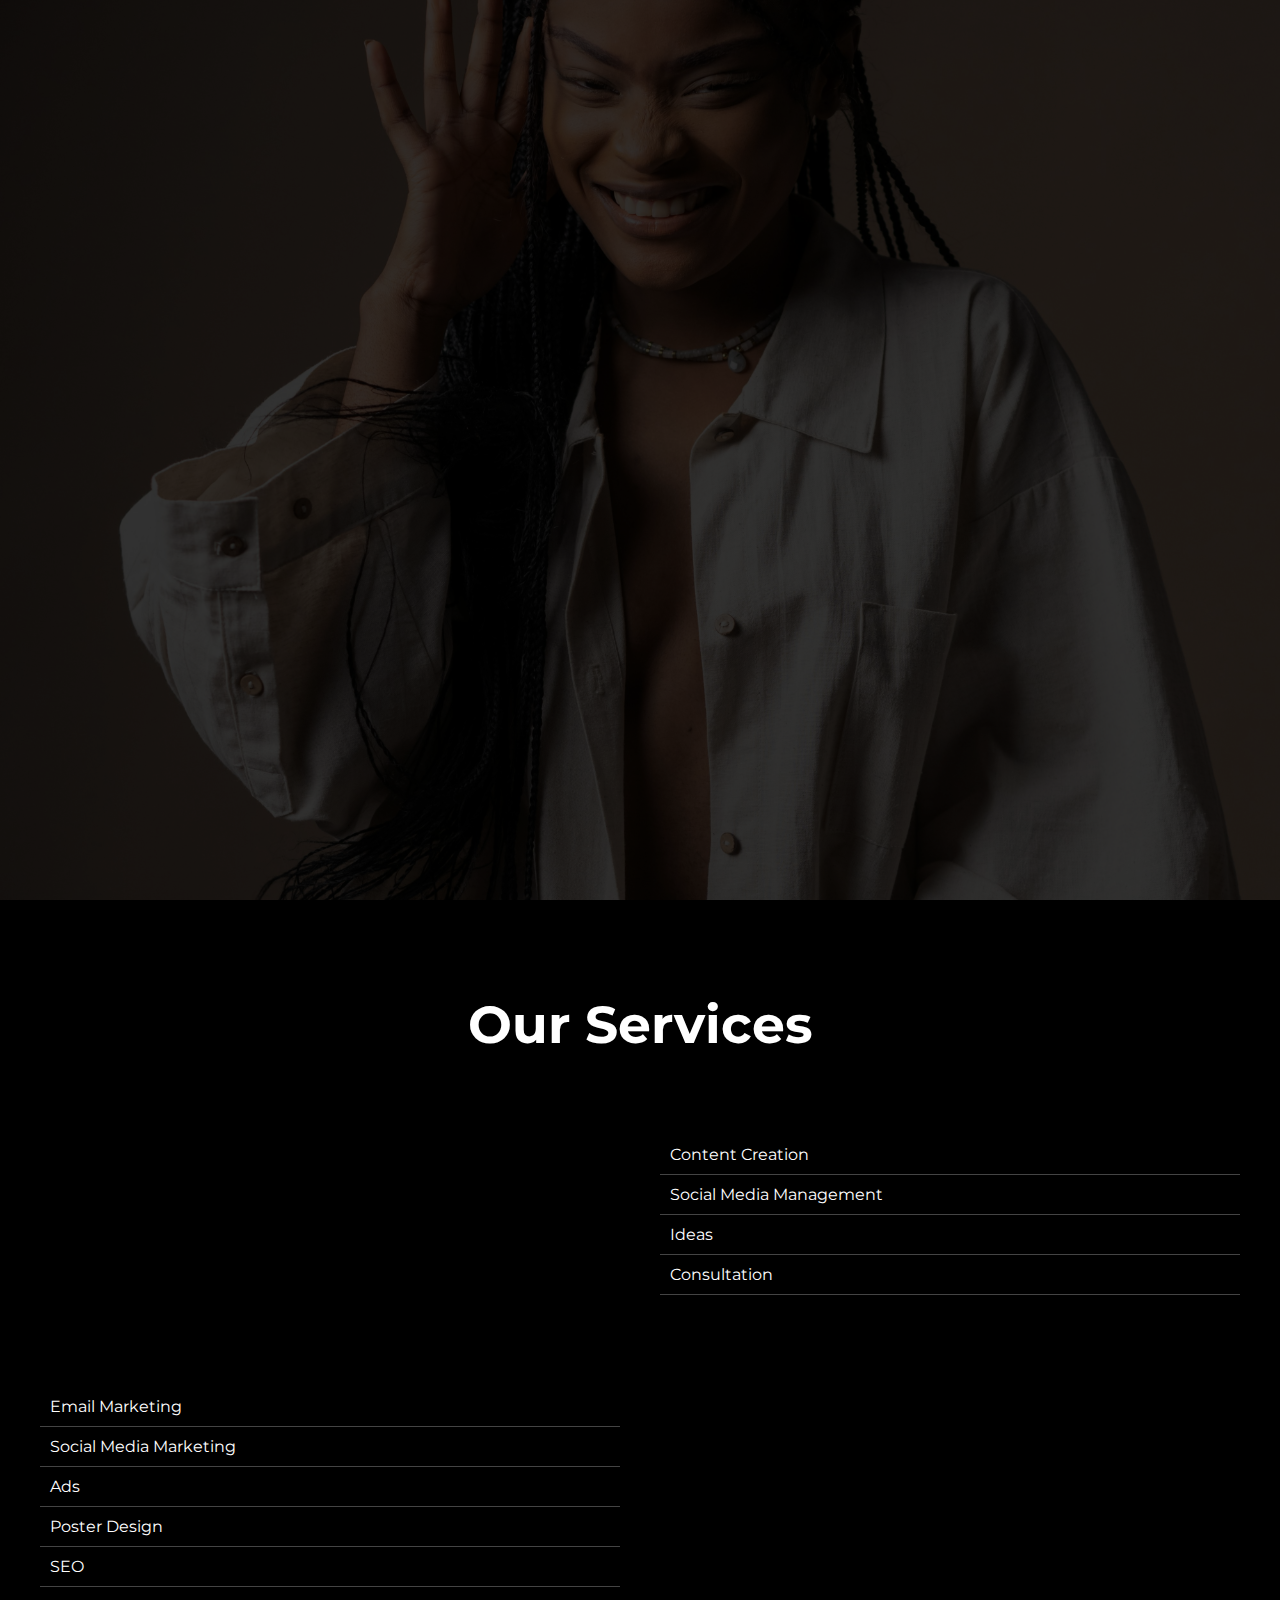
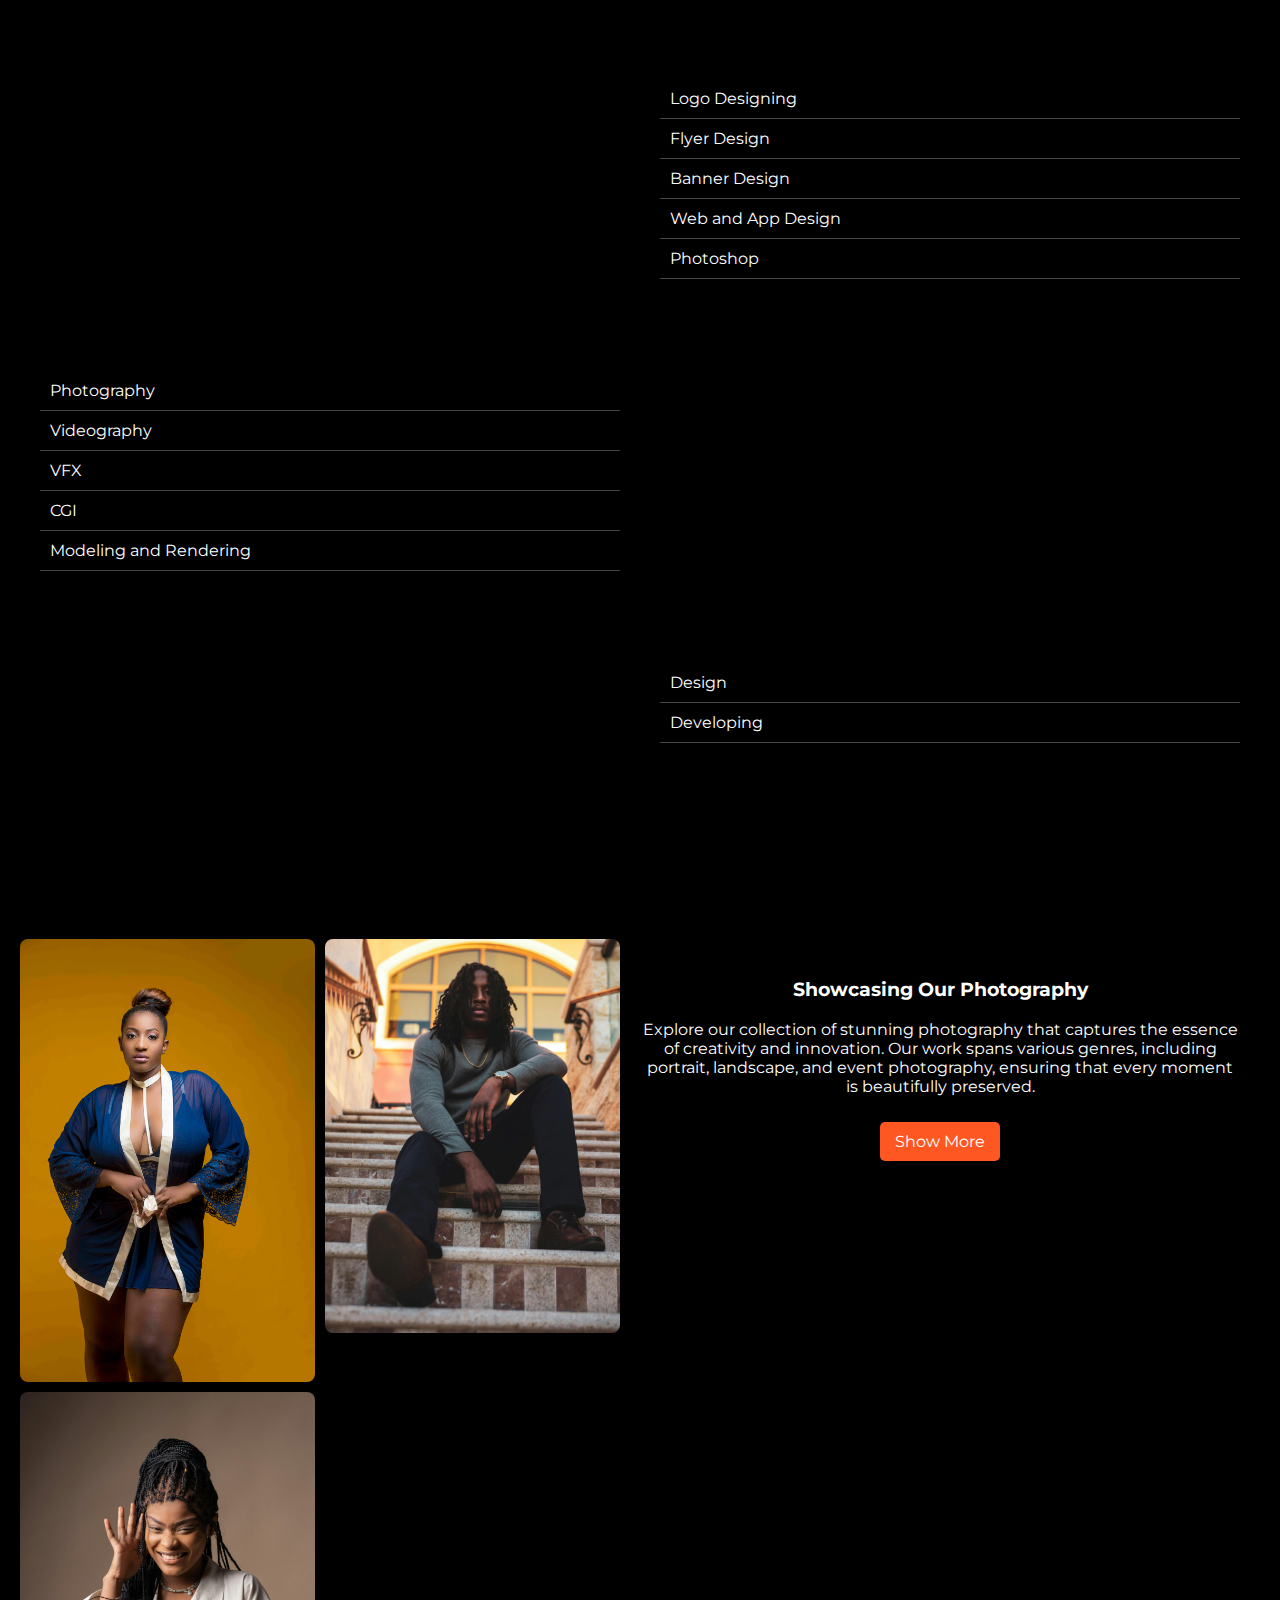
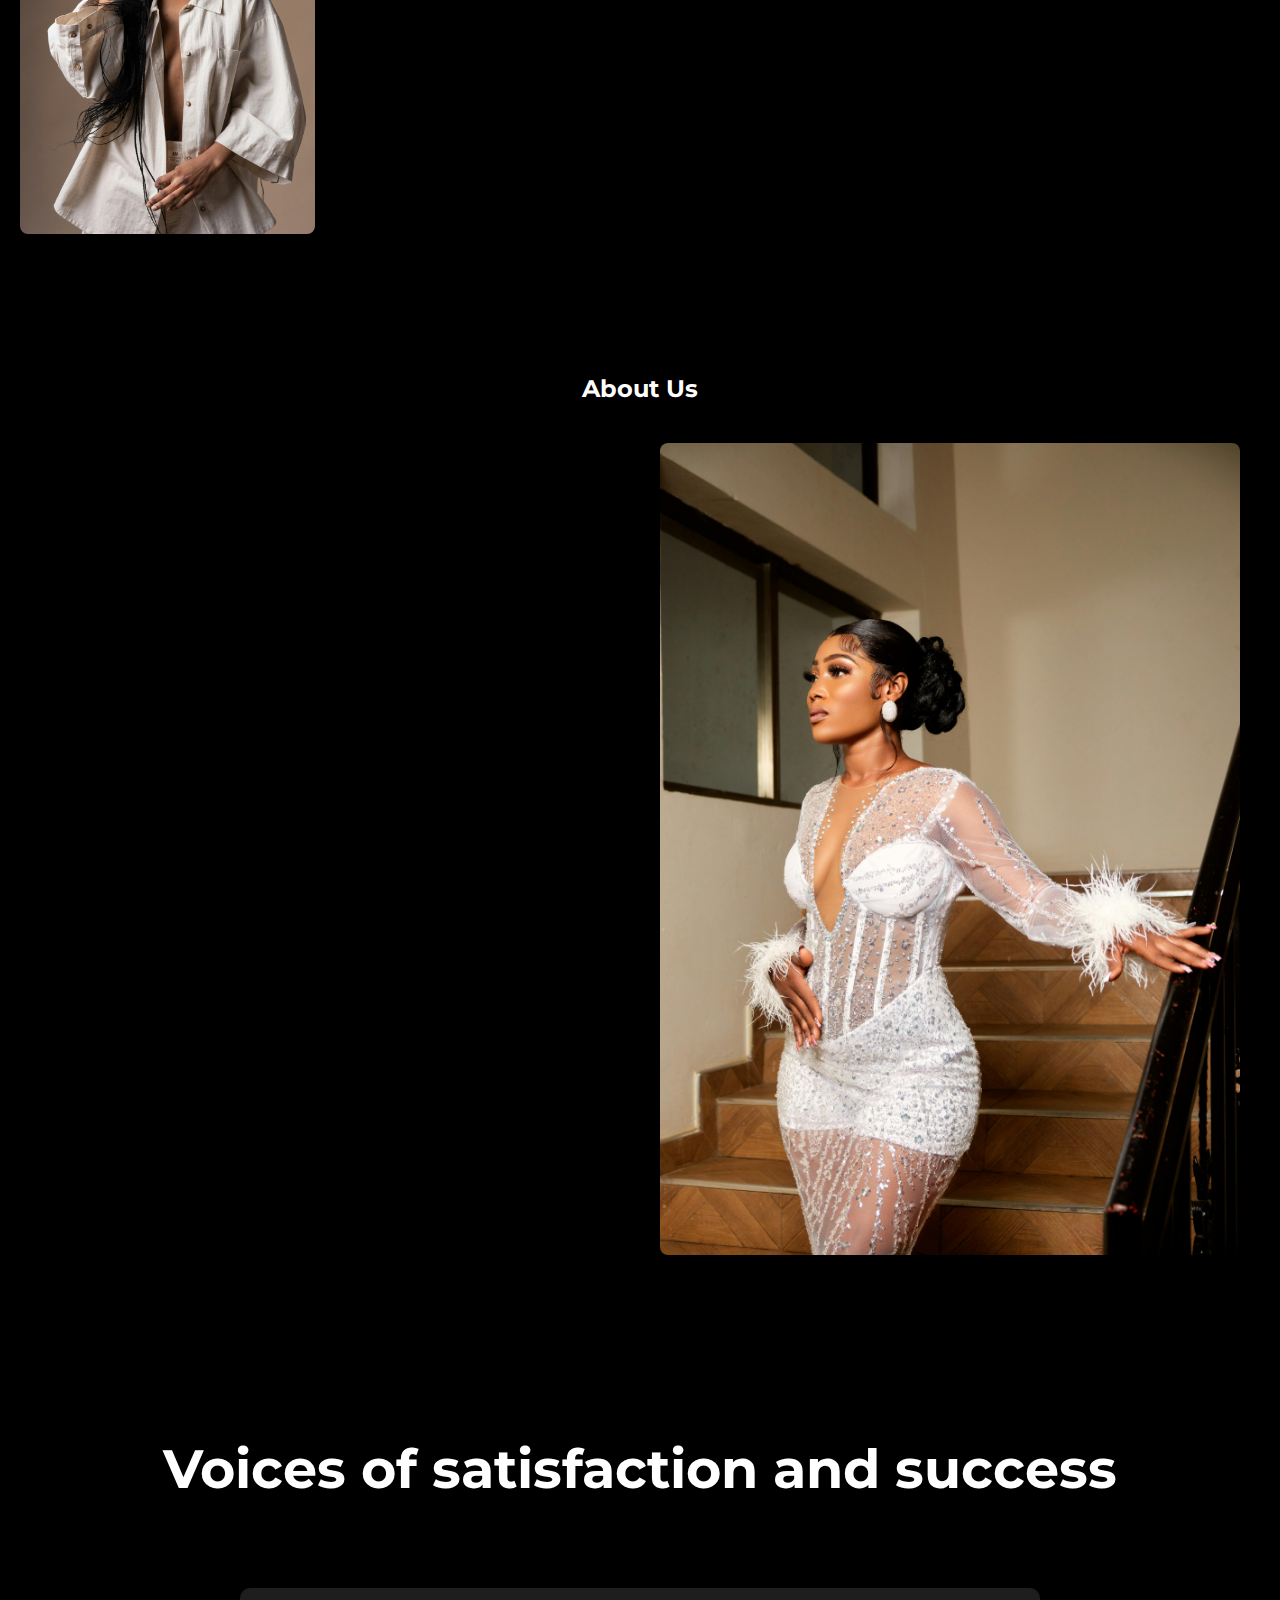
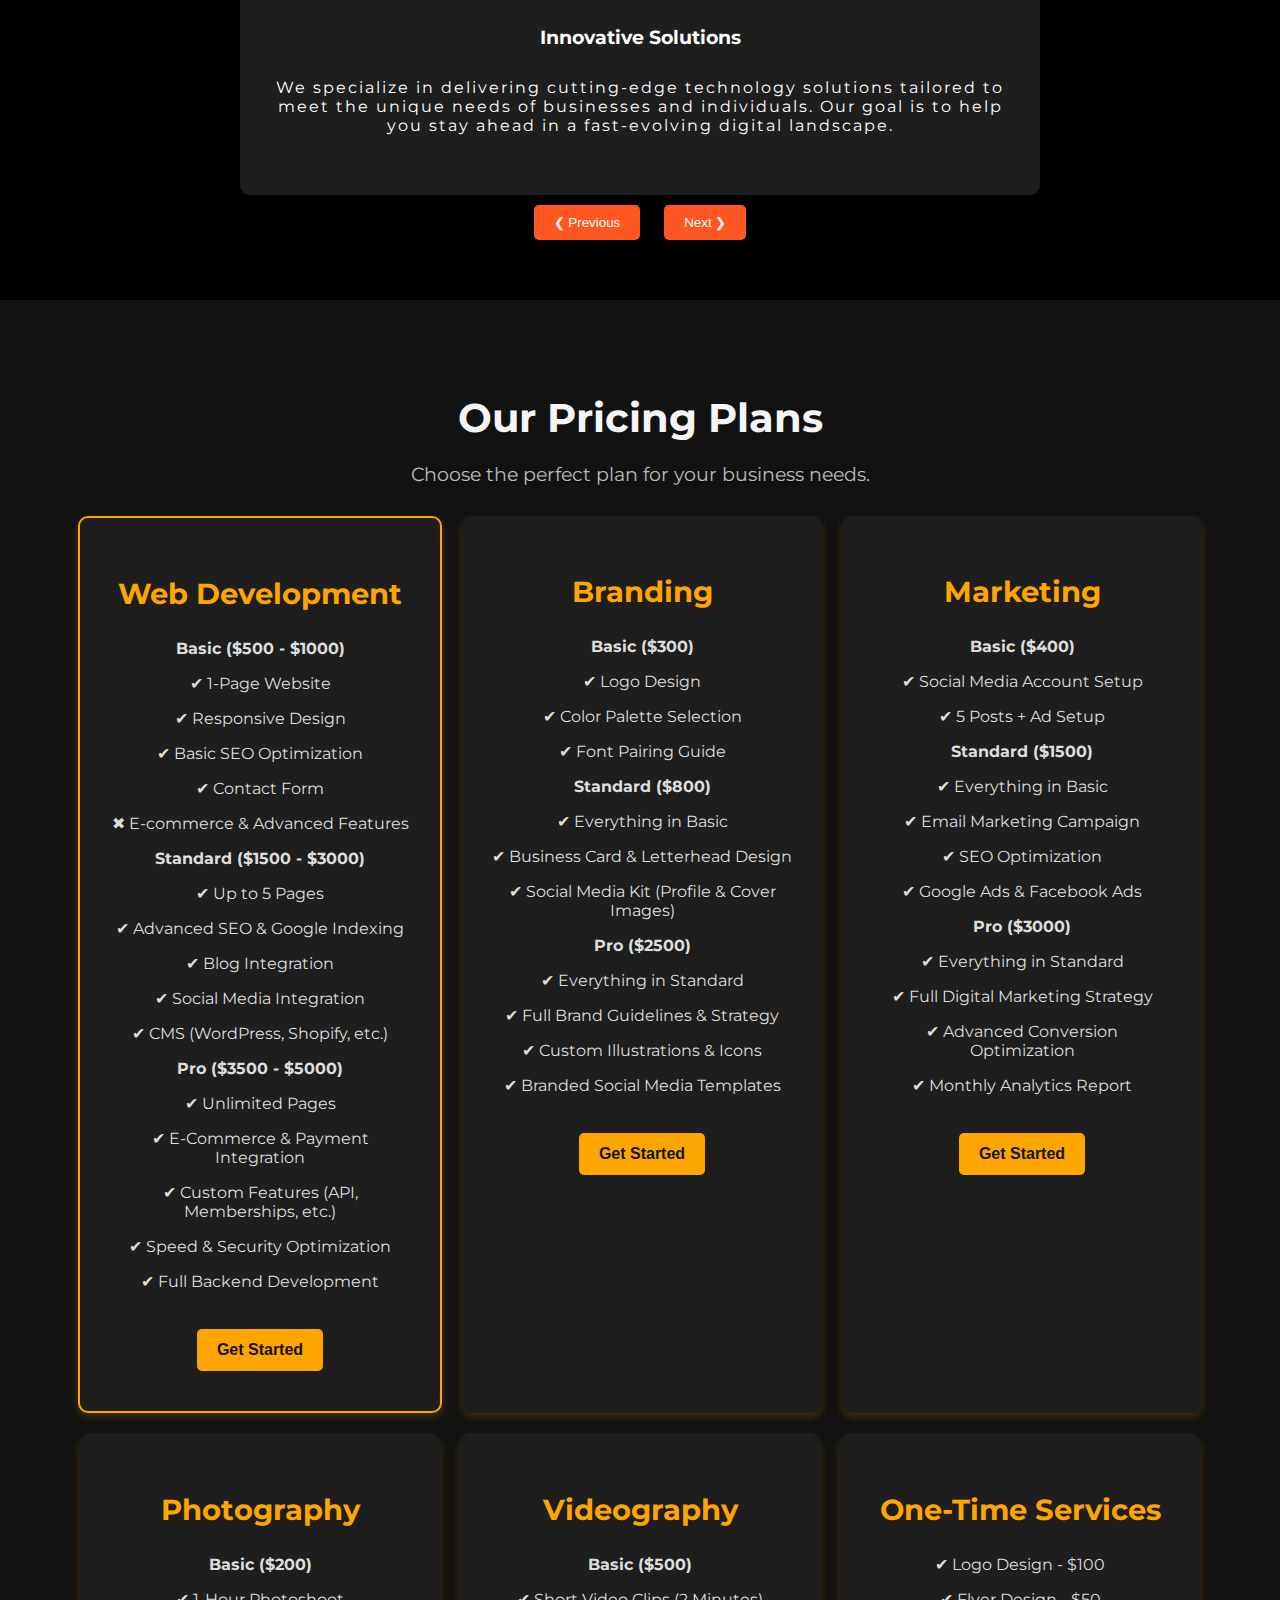
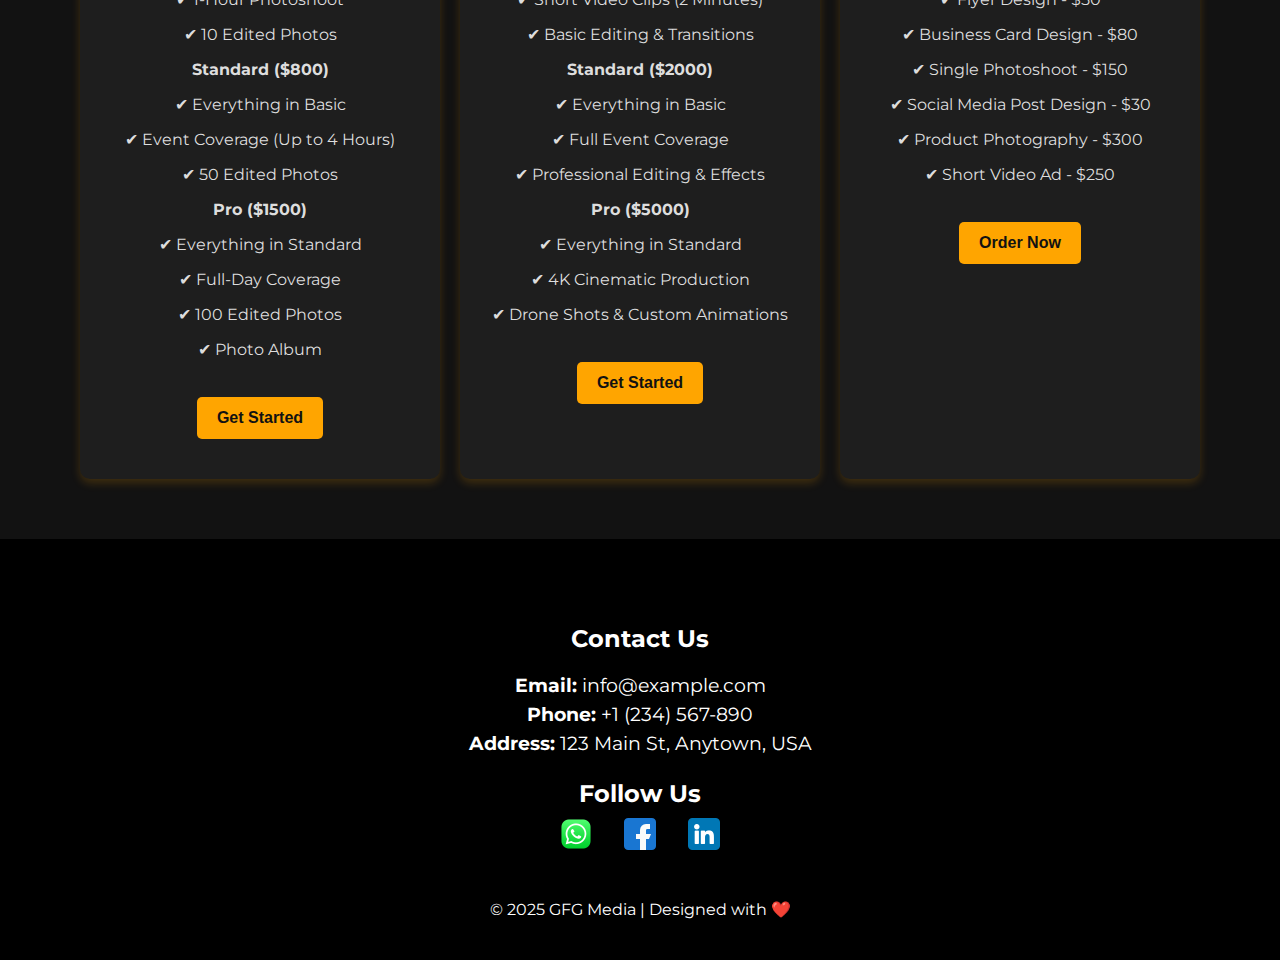
==== index.html @ 6ed88178 "ssa" ====
<!DOCTYPE html>
<html lang="en">
<head>
    <meta charset="UTF-8">
    <meta name="viewport" content="width=device-width, initial-scale=1.0">
    <title>GFG Media - Digital Agency</title>
    <link rel="stylesheet" href="index.css">
    <link href="https://fonts.googleapis.com/css2?family=Montserrat:wght@300;700&display=swap" rel="stylesheet">
</head>
<body>

    <!-- Intro Animation -->
    <div class="intro">
        <div class="gfg">
            <span class="letter g">G</span>
            <span class="letter f">F</span>
            <span class="letter g2">G</span>
        </div>
        <div class="media">Media</div>
        <img src="imgs/light.png" alt="Light Effect" class="light-effect">
        
        <div class="intro-text">
            <h1>Unleash Creativity & Elevate Your Brand</h1>
            <p>Branding | Marketing | Graphic Design | Media</p>
        </div>
    </div>

    <section class="services">
        <h2>Our Services</h2>

        <div class="service-package">
            <div class="service-info">
                <h3>Branding</h3>
                <p>We help you create a strong brand identity.</p>
            </div>
            <div class="service-list">
                <ul>
                    <li>Content Creation</li>
                    <li>Social Media Management</li>
                    <li>Ideas</li>
                    <li>Consultation</li>
                </ul>
            </div>
        </div>

        <div class="service-package reverse">
            <div class="service-info">
                <h3>Marketing</h3>
                <p>Effective marketing strategies to grow your business.</p>
            </div>
            <div class="service-list">
                <ul>
                    <li>Email Marketing</li>
                    <li>Social Media Marketing</li>
                    <li>Ads</li>
                    <li>Poster Design</li>
                    <li>SEO</li>
                </ul>
            </div>
        </div>

        <div class="service-package">
            <div class="service-info">
                <h3>Graphic Designing</h3>
                <p>Creative designs that capture attention.</p>
            </div>
            <div class="service-list">
                <ul>
                    <li>Logo Designing</li>
                    <li>Flyer Design</li>
                    <li>Banner Design</li>
                    <li>Web and App Design</li>
                    <li>Photoshop</li>
                </ul>
            </div>
        </div>

        <div class="service-package reverse">
            <div class="service-info">
                <h3>Media</h3>
                <p>High-quality media production services.</p>
            </div>
            <div class="service-list">
                <ul>
                    <li>Photography</li>
                    <li>Videography</li>
                    <li>VFX</li>
                    <li>CGI</li>
                    <li>Modeling and Rendering</li>
                </ul>
            </div>
        </div>

        <div class="service-package">
            <div class="service-info">
                <h3>Web & App Development</h3>
                <p>Building responsive and user-friendly applications.</p>
            </div>
            <div class="service-list">
                <ul>
                    <li>Design</li>
                    <li>Developing</li>
                </ul>
            </div>
        </div>
    </section>

    <section class="gallery">
        
        <div class="gallery-content">
            <div class="gallery-grid">
                <img src="imgs/pexels-jenyzest-2306222.jpg" alt="Gallery Image 1" class="gallery-image">
                <img src="imgs/pexels-prime-cinematics-1005175-2057477.jpg" alt="Gallery Image 2" class="gallery-image">
                <img src="imgs/pexels-mikhail-nilov-7624888.jpg" alt="Gallery Image 3" class="gallery-image">
                
            </div>
            <div class="gallery-description">
                <h3>Showcasing Our Photography</h3>
                <p>Explore our collection of stunning photography that captures the essence of creativity and innovation. Our work spans various genres, including portrait, landscape, and event photography, ensuring that every moment is beautifully preserved.</p>
                <a href="#" class="show-more">Show More</a>
            </div>
        </div>
    </section>

    <section class="about">
        <h2>About Us</h2>
        <div class="about-content">
            <div class="about-info">
                <h3>Who We Are</h3>
                <p>GFG Media is a digital marketing agency dedicated to helping brands grow through innovative strategies and creative solutions. Our team of experts specializes in branding, marketing, graphic design, and media production, ensuring that your brand stands out in a competitive market.</p>
            </div>
            <div class="about-image">
                <img src="imgs/pexels-kenilev-terku-1653746-17888950.jpg" alt="About Us">
            </div>
        </div>
    </section>

    <section class="reveals">
        <h1>Voices of satisfaction and success</h1>
        <p></p>
        <div class="reveal-container">
            <div class="reveal active">
                <h3>Innovative Solutions</h3>
                <p>We specialize in delivering cutting-edge technology solutions tailored to meet the unique needs of businesses and individuals. Our goal is to help you stay ahead in a fast-evolving digital landscape.</p>
            </div>
            <div class="reveal">
                <h3>Our Commitment</h3>
                <p>We believe in transparency, efficiency, and excellence. Whether you're a startup or an established enterprise, we provide scalable solutions designed to enhance productivity and growth.</p>
            </div>
            <div class="reveal">
                <h3>Why Choose Us?</h3>
                <p>With a team of experts in various fields, we ensure every project is executed with precision. Our services range from web development and AI integration to marketing and branding strategies.</p>
            </div>
            <div class="reveal">
                <h3>Client Success Stories</h3>
                <p>Our clients have seen remarkable improvements in their business operations. From doubling online engagement to achieving seamless automation, our solutions drive real results.</p>
            </div>
            <div class="reveal">
                <h3>Future Innovations</h3>
                <p>The world of technology is always evolving, and so are we. We continuously research and implement new trends to ensure our clients remain ahead of the curve in their respective industries.</p>
            </div>
        </div>
        
        <button class="prev" id="prevBtn">❮ Previous</button>
        <button class="next" id="nextBtn">Next ❯</button>
    </section>
    <section class="pricing-section">
        <h2 class="pricing-title">Our Pricing Plans</h2>
        <p class="pricing-subtitle">Choose the perfect plan for your business needs.</p>
    
        <div class="pricing-container">
    
            <!-- Web Development -->
            <div class="pricing-card highlight">
                <h3 class="pricing-plan">Web Development</h3>
                <ul class="pricing-features">
                    <li><strong>Basic ($500 - $1000)</strong></li>
                    <li>✔ 1-Page Website</li>
                    <li>✔ Responsive Design</li>
                    <li>✔ Basic SEO Optimization</li>
                    <li>✔ Contact Form</li>
                    <li>✖ E-commerce & Advanced Features</li>
                    
                    <li><strong>Standard ($1500 - $3000)</strong></li>
                    <li>✔ Up to 5 Pages</li>
                    <li>✔ Advanced SEO & Google Indexing</li>
                    <li>✔ Blog Integration</li>
                    <li>✔ Social Media Integration</li>
                    <li>✔ CMS (WordPress, Shopify, etc.)</li>
                    
                    <li><strong>Pro ($3500 - $5000)</strong></li>
                    <li>✔ Unlimited Pages</li>
                    <li>✔ E-Commerce & Payment Integration</li>
                    <li>✔ Custom Features (API, Memberships, etc.)</li>
                    <li>✔ Speed & Security Optimization</li>
                    <li>✔ Full Backend Development</li>
                </ul>
                <button class="pricing-btn">Get Started</button>
            </div>
    
            <!-- Branding -->
            <div class="pricing-card">
                <h3 class="pricing-plan">Branding</h3>
                <ul class="pricing-features">
                    <li><strong>Basic ($300)</strong></li>
                    <li>✔ Logo Design</li>
                    <li>✔ Color Palette Selection</li>
                    <li>✔ Font Pairing Guide</li>
                    
                    <li><strong>Standard ($800)</strong></li>
                    <li>✔ Everything in Basic</li>
                    <li>✔ Business Card & Letterhead Design</li>
                    <li>✔ Social Media Kit (Profile & Cover Images)</li>
                    
                    <li><strong>Pro ($2500)</strong></li>
                    <li>✔ Everything in Standard</li>
                    <li>✔ Full Brand Guidelines & Strategy</li>
                    <li>✔ Custom Illustrations & Icons</li>
                    <li>✔ Branded Social Media Templates</li>
                </ul>
                <button class="pricing-btn">Get Started</button>
            </div>
    
            <!-- Marketing -->
            <div class="pricing-card">
                <h3 class="pricing-plan">Marketing</h3>
                <ul class="pricing-features">
                    <li><strong>Basic ($400)</strong></li>
                    <li>✔ Social Media Account Setup</li>
                    <li>✔ 5 Posts + Ad Setup</li>
                    
                    <li><strong>Standard ($1500)</strong></li>
                    <li>✔ Everything in Basic</li>
                    <li>✔ Email Marketing Campaign</li>
                    <li>✔ SEO Optimization</li>
                    <li>✔ Google Ads & Facebook Ads</li>
                    
                    <li><strong>Pro ($3000)</strong></li>
                    <li>✔ Everything in Standard</li>
                    <li>✔ Full Digital Marketing Strategy</li>
                    <li>✔ Advanced Conversion Optimization</li>
                    <li>✔ Monthly Analytics Report</li>
                </ul>
                <button class="pricing-btn">Get Started</button>
            </div>
    
            <!-- Photography -->
            <div class="pricing-card">
                <h3 class="pricing-plan">Photography</h3>
                <ul class="pricing-features">
                    <li><strong>Basic ($200)</strong></li>
                    <li>✔ 1-Hour Photoshoot</li>
                    <li>✔ 10 Edited Photos</li>
                    
                    <li><strong>Standard ($800)</strong></li>
                    <li>✔ Everything in Basic</li>
                    <li>✔ Event Coverage (Up to 4 Hours)</li>
                    <li>✔ 50 Edited Photos</li>
                    
                    <li><strong>Pro ($1500)</strong></li>
                    <li>✔ Everything in Standard</li>
                    <li>✔ Full-Day Coverage</li>
                    <li>✔ 100 Edited Photos</li>
                    <li>✔ Photo Album</li>
                </ul>
                <button class="pricing-btn">Get Started</button>
            </div>
    
            <!-- Videography -->
            <div class="pricing-card">
                <h3 class="pricing-plan">Videography</h3>
                <ul class="pricing-features">
                    <li><strong>Basic ($500)</strong></li>
                    <li>✔ Short Video Clips (2 Minutes)</li>
                    <li>✔ Basic Editing & Transitions</li>
                    
                    <li><strong>Standard ($2000)</strong></li>
                    <li>✔ Everything in Basic</li>
                    <li>✔ Full Event Coverage</li>
                    <li>✔ Professional Editing & Effects</li>
                    
                    <li><strong>Pro ($5000)</strong></li>
                    <li>✔ Everything in Standard</li>
                    <li>✔ 4K Cinematic Production</li>
                    <li>✔ Drone Shots & Custom Animations</li>
                </ul>
                <button class="pricing-btn">Get Started</button>
            </div>
    
            <!-- One-Time Services -->
            <div class="pricing-card one-time">
                <h3 class="pricing-plan">One-Time Services</h3>
                <ul class="pricing-features">
                    <li>✔ Logo Design - $100</li>
                    <li>✔ Flyer Design - $50</li>
                    <li>✔ Business Card Design - $80</li>
                    <li>✔ Single Photoshoot - $150</li>
                    <li>✔ Social Media Post Design - $30</li>
                    <li>✔ Product Photography - $300</li>
                    <li>✔ Short Video Ad - $250</li>
                </ul>
                <button class="pricing-btn">Order Now</button>
            </div>
    
        </div>
    </section>
    
    <header>
        <nav>
            <div class="logo">GFG | Media</div>
            <div class="menu-toggle" id="menu-toggle">☰</div>
            <ul class="nav-links">
                <li><a href="#home">Home</a></li>
                <li><a href="#services">Services</a></li>
                <li><a href="#gallery">Gallery</a></li>
                <li><a href="#pricing">Pricing</a></li>
                <li><a href="#about">About</a></li>
                <li><a href="#contact">Contact</a></li>
            </ul>
        </nav>
        <div class="sidebar" id="sidebar">
            <ul class="sidebar-links">
                <li><a href="#">Home</a></li>
                <li><a href="#">Services</a></li>
                <li><a href="#">Gallery</a></li>
                <li><a href="#">Pricing</a></li>
                <li><a href="#">About</a></li>
                <li><a href="#">Contact</a></li>
            </ul>
        </div>
    </header>

  



    <footer>
        <div class="footer-content">
            
    <section >
        <h2>Contact Us</h2>
        <div class="contact-container">
            <div class="contact-info">
                <p><strong>Email:</strong> info@example.com</p>
                <p><strong>Phone:</strong> +1 (234) 567-890</p>
                <p><strong>Address:</strong> 123 Main St, Anytown, USA</p>
            </div>
            <div class="social-media">
                <h3>Follow Us</h3>
                <div class="icons">
                    <div>
                        <a href="https://wa.me/+260762357426" target="_blank">
                          <img src="imgs/logo.png" alt="WhatsApp">
                        </a>
                      </div>
                      <div>
                        <a href="https://www.instagram.com/_thegovenor/" target="_blank">
                          <img src="imgs/instagram.png" alt="Instagram">
                        </a>
                      </div>
                      <div>
                        <a href="https://web.facebook.com/tapuwa.mapfumo.3" target="_blank">
                          <img src="imgs/facebook.png" alt="Facebook">
                        </a>
                      </div>
                      <div>
                        <a href="mailto:mapfumotapuwa18@gmail.com">
                          <img src="imgs/email.png" alt="Email">
                        </a>
                      </div>
                      <div>
                        <a href="https://www.linkedin.com/in/tapuwa-mapfumo-a41a14243/">
                          <img src="imgs/linkedin.png" alt="linkEdin">
                        </a>
                      </div>
                     
                      
                </div>
            </div>
        </div>
    </section>
          
        </div>
        <div class="footer-bottom">
            <p>© 2025 GFG Media | Designed with ❤️</p>
        </div>
    </footer>

    <script>
        document.addEventListener("DOMContentLoaded", function() {
            const introText = document.querySelector(".intro-text");
            const logo = document.querySelector(".logo");
            const lightEffect = document.querySelector(".light-effect");
            const aboutInfo = document.querySelector(".about-info");
            const serviceInfos = document.querySelectorAll(".service-info");
            const stackedImages = document.querySelectorAll(".stacked-image");
            const nav = document.querySelector("nav");
            const introSection = document.querySelector(".intro");
            const sidebar = document.getElementById("sidebar");
            const menuToggle = document.getElementById("menu-toggle");
            const reveals = document.querySelectorAll('.reveal');
            const prevBtn = document.getElementById('prevBtn');
            const nextBtn = document.getElementById('nextBtn');
            let currentReveal = 0;

            // Show the intro text after animation
            setTimeout(() => {
                introText.classList.add("show");
                lightEffect.classList.add("show-light");

                // Show the background after the intro text
                introSection.style.setProperty('--bg-opacity', '1');
                introSection.style.setProperty('opacity', '1');

                // Make the navbar visible after the intro animation
                nav.classList.add("visible");
            }, 3000);

            // Toggle sidebar menu
            menuToggle.addEventListener("click", function() {
                sidebar.classList.toggle("active");
            });

            // Toggle dropdown on click
            const dropdownLinks = document.querySelectorAll('.sidebar-links > li > a');
            dropdownLinks.forEach(link => {
                link.addEventListener('click', function(e) {
                    const dropdown = this.nextElementSibling;
                    if (dropdown) {
                        e.preventDefault();
                        dropdown.classList.toggle('active');
                    }
                });
            });

            // Show logo on scroll
            window.addEventListener("scroll", function() {
                if (window.scrollY > 50) { // Adjust the scroll threshold as needed
                    logo.classList.add("show-logo");
                    nav.classList.add("scrolled");
                } else {
                    logo.classList.remove("show-logo");
                    nav.classList.remove("scrolled");
                }

                // Show about info on scroll
                const aboutPosition = aboutInfo.getBoundingClientRect().top;
                const windowHeight = window.innerHeight;

                if (aboutPosition < windowHeight - 100) { // Trigger when about section is in view
                    aboutInfo.classList.add("show");
                }

                // Show service info on scroll
                serviceInfos.forEach(serviceInfo => {
                    const servicePosition = serviceInfo.getBoundingClientRect().top;
                    if (servicePosition < windowHeight - 100) { // Trigger when service section is in view
                        serviceInfo.classList.add("show");
                    }
                });

                // Show stacked images on scroll
                stackedImages.forEach(image => {
                    const imagePosition = image.getBoundingClientRect().top;
                    if (imagePosition < windowHeight - 100) { // Trigger when image section is in view
                        image.classList.add("show-image");
                    }
                });
            });

            // Function to show the current reveal
            function showReveal(index) {
                reveals.forEach((reveal, i) => {
                    reveal.classList.remove('active'); // Hide all reveals
                    if (i === index) {
                        reveal.classList.add('active'); // Show the current reveal
                    }
                });
            }

            // Show the first reveal initially
            showReveal(currentReveal);

            // Next button functionality
            nextBtn.addEventListener('click', function() {
                currentReveal = (currentReveal + 1) % reveals.length; // Loop back to the first reveal
                showReveal(currentReveal);
            });

            // Previous button functionality
            prevBtn.addEventListener('click', function() {
                currentReveal = (currentReveal - 1 + reveals.length) % reveals.length; // Loop back to the last reveal
                showReveal(currentReveal);
            });

            const navLinks = document.querySelectorAll('.nav-links a');

            navLinks.forEach(link => {
                link.addEventListener('click', function(e) {
                    e.preventDefault(); // Prevent default anchor click behavior
                    const targetId = this.getAttribute('href'); // Get the target section ID
                    const targetSection = document.querySelector(targetId); // Select the target section

                    // Scroll to the target section
                    targetSection.scrollIntoView({
                        behavior: 'smooth' // Smooth scroll
                    });
                });
            });
        });

        function bringToFront(image) {
            const container = image.parentElement;
            const images = container.querySelectorAll('.gallery-image');

            // Move the clicked image to the top
            images.forEach(img => {
                img.style.transform = 'translateY(100%)'; // Move all images down
            });

            image.style.transform = 'translateY(0)'; // Bring the clicked image to the top
        }
    </script>
</body>
</html>
---- index.css ----
body {
    margin: 0;
    font-family: 'Montserrat', sans-serif;
    background-color: black;
    color: #fff;
    text-align: center;
    overflow-y: auto; /* Allow vertical scrolling */
}

.gfg {
    display: flex;
    font-size: 80px;
    font-weight: bold;
    opacity: 0;
    transform: translateY(-50px);
    animation: fadeIn 1s forwards, joinLetters 2s 1.5s forwards;
}

.letter {
    position: relative;
    display: inline-block;
}

.g { transform: translateX(-30px); }
.f { transform: translateX(0); }
.g2 { transform: translateX(30px); }

.media {
    font-size: 50px;
    opacity: 0;
    transform: translateX(-50px);
    animation: slideIn 1s 2s forwards;
}

/* Fading out intro */
.fade-out {
    animation: fadeOut 1s forwards;
}



/* Intro section */
.intro {
    position: relative;
    width: 100%;
    height: 100vh; /* Full viewport height */
    background: #000;
    display: flex;
    align-items: center;
    justify-content: center;
    flex-direction: column;
    text-align: center;
    color: #fff;
    overflow: hidden; /* Hide overflow */
}

.intro::after {
    content: ""; /* Create a pseudo-element */
    position: absolute; /* Position it absolutely */
    top: 0;
    left: 0;
    right: 0;
    bottom: 0;
    background-image: url('imgs/pexels-mikhail-nilov-7624888.jpg'); /* Background image */
    background-size: cover; /* Cover the entire area */
    background-position: center; /* Center the image */
    opacity: 0.2; /* Initially hidden */
    transition: opacity 1s ease; /* Smooth transition for opacity */
    z-index: 1; /* Place it behind the content */
}

.intro-text {
    position: relative; /* Position relative to place it above the background */
    z-index: 2; /* Ensure text is above the background */
    color: white; /* Text color for better visibility */
    opacity: 0;
    transform: translateY(20px);
    transition: opacity 1s ease-in-out, transform 1s ease-in-out;
    margin-top: 20px;
}

/* When animation completes */
.show-text {
    opacity: 1;
    transform: translateY(0);
}

/* Header and Navigation */
header {
    background: #000;
    color: white;
    padding: 15px 0;
    text-align: center;
}

.logo {
    font-size: 24px;
    font-weight: 700;
    opacity: 0; /* Initially hidden */
    transform: scale(2) translateY(50px);
    transition: all 1s ease-in-out;
    color: white;
    position: relative;
    left: 200px;
    margin-bottom: 10px;
}

.show-logo {
    opacity: 1; /* Show the logo */
    transform: scale(1) translateY(0);
}

/* Hero Section */
.hero {
    height: 100vh; /* Full viewport height */
    display: flex;
    flex-direction: column;
    justify-content: center;
    align-items: center;
    background: url('https://source.unsplash.com/1600x900/?creative,art') no-repeat center center/cover;
}

.hero .cta {
    display: inline-block;
    background: #ff5722;
    color: white;
    padding: 10px 20px;
    text-decoration: none;
    font-weight: bold;
    border-radius: 5px;
    margin-top: 20px;
}
.icons{
    display: flex;
    justify-content: center;
}
/* Footer */
footer {
    text-align: center;
    padding: 15px;
    background: #000;
    color: white;
}

/* Keyframes */
@keyframes fadeIn {
    from { opacity: 0; transform: translateY(-50px); }
    to { opacity: 1; transform: translateY(0); }
}

@keyframes joinLetters {
    0% { transform: translateY(0); }
    50% { transform: translateY(10px); }
    100% { transform: translateY(0); }
}

@keyframes slideIn {
    from { opacity: 0; transform: translateX(-50px); }
    to { opacity: 1; transform: translateX(0); }
}

@keyframes fadeOut {
    to { opacity: 0; visibility: hidden; }
}

/* Navbar */
nav {
    display: grid;
    justify-content: center;
    align-items: center;
    text-align: center;
    padding: 15px;
    background: rgba(0, 0, 0, 0); /* Transparent background */
    position: fixed;
    width: 100%;
    top: 0;
    z-index: 1000;
    transition: background 0.3s ease-in-out, opacity 0.3s ease-in-out; /* Smooth transition for background and opacity */
    opacity: 0; /* Initially hidden */
    visibility: hidden; /* Hide visibility */
}

nav.visible {
    opacity: 1; /* Make visible */
    visibility: visible; /* Ensure visibility */
}

nav.scrolled {
    background: rgba(0, 0, 0, 0.9); /* Black background when scrolled */
}

nav ul {
    list-style: none;
    display: flex;
    gap: 10px;
    margin: 0;
    padding: 0;
}

nav ul li {
    position: relative; /* Position relative for sub-menu positioning */
}

.logo {
    font-size: 24px;
    font-weight: 700;
    opacity: 0; /* Initially hidden */
    transform: scale(2) translateY(50px);
    transition: all 1s ease-in-out;
    color: white;
    margin-right: auto; /* Pushes the logo to the left */
}

.show-logo {
    opacity: 1; /* Show the logo */
    transform: scale(1) translateY(0);
}

/* Navbar Links */
nav ul li a {
    text-decoration: none;
    color: white;
    font-size: 16px;
    font-weight: 500;
    transition: 0.3s ease-in-out;
    padding: 8px 12px;
}

nav ul li a:hover {
    color: #00ffcc;
    text-shadow: 0px 0px 10px rgba(0, 255, 204, 0.6);
}

/* Mobile Menu Button */
.menu-toggle {
    display: none;
    cursor: pointer;
    font-size: 28px;
    color: white;
    position: relative;
    left: -50px;
}

/* Responsive Styles */
@media (max-width: 768px) {
    .menu-toggle {
        display: block;
    }
    nav{
        display: flex;
    }
    .logo{
        position: relative;
        left: 0;
    }
    nav ul {
        display: none;
        flex-direction: column;
        position: absolute;
        top: 60px;
        right: 5%;
        background: rgba(0, 0, 0, 0.9);
        width: 200px;
        border-radius: 8px;
        text-align: center;
    }

    nav ul.show {
        display: flex;
    }

    nav ul li {
        padding: 12px 0;
        display: block;
    }
}

/* Additional styles for the About, Gallery, Blog, and Contact sections */
.about, .gallery, .blog, .contact {
    padding: 50px 20px; /* Add padding for spacing */
    background: #1e1e1e; /* Dark background for contrast */
    margin: 20px 0; /* Space between sections */
}

.services {
    padding: 50px 20px; /* Add padding for spacing */
}
.services h2{
    font-size: 52px;
}
.service-package {
    display: flex; /* Use flexbox for layout */
    align-items: center; /* Center items vertically */
    margin: 20px 0; /* Space between service packages */
    flex-direction: column; /* Stack items vertically on small screens */
}

.service-info {
    flex: 1; /* Take up equal space */
    padding: 20px; /* Padding for the info section */
    text-align: center; /* Center text on small screens */
}

.service-list {
    flex: 1; /* Take up equal space */
    padding: 20px; /* Padding for the list section */
}

.service-list ul {
    list-style-type: none; /* Remove default list styling */
    padding: 0; /* Remove padding */
}

.service-list ul li {
    padding: 10px; /* Padding for list items */
    border-bottom: 1px solid #444; /* Divider between items */
}

.service-package.reverse {
    flex-direction: row-reverse; /* Reverse the order for zig-zag effect */
}

.service-package.reverse .service-info {
    text-align: right; /* Align text to the right for reversed packages */
}

.service-package.reverse .service-list {
    text-align: left; /* Align text to the left for reversed packages */
}

.service-package h3 {
    margin-bottom: 10px; /* Space below the heading */
    font-size: 24px; /* Increase heading size */
    color: #ff5722; /* Distinct color for headings */
    text-shadow: 1px 1px 2px rgba(0, 0, 0, 0.5); /* Text shadow for better readability */
}

.service-package ul {
    list-style-type: none; /* Remove default list styling */
    padding: 0; /* Remove padding */
}

.service-package ul li {
    padding: 10px; /* Padding for list items */
    border-bottom: 1px solid #444; /* Divider between items */
    transition: background 0.3s; /* Smooth transition for hover effect */
}

.service-package ul li:hover {
    background: rgba(255, 87, 34, 0.1); /* Highlight effect on hover */
}

.gallery {
    padding: 50px 20px; /* Add padding for spacing */
    background-color: black;
}

.gallery-content {
    display: flex; /* Use flexbox for layout */
    align-items: flex-start; /* Align items to the top */
    margin-top: 20px; /* Space above the content */
    flex-direction: column; /* Stack items vertically on small screens */
}

.gallery-grid {
    display: grid; /* Use grid layout for images */
    grid-template-columns: repeat(auto-fill, minmax(200px, 1fr)); /* Responsive grid */
    gap: 10px; /* Space between grid items */
    flex: 1; /* Take up equal space */
}

.gallery-image {
    width: 100%; /* Make images responsive */
    height: auto; /* Maintain aspect ratio */
    border-radius: 8px; /* Rounded corners for images */
    object-fit: cover; /* Cover the area without distortion */
}

.gallery-description {
    flex: 1; /* Take up equal space */
    padding: 20px; /* Padding for the description section */
}

.show-more {
    display: inline-block;
    margin-top: 10px;
    background: #ff5722; /* Button color */
    color: white; /* Button text color */
    padding: 10px 15px; /* Button padding */
    text-decoration: none; /* Remove underline */
    border-radius: 5px; /* Rounded corners */
    transition: background 0.3s; /* Smooth transition for hover effect */
}

.show-more:hover {
    background: #e64a19; /* Darker shade on hover */
}

.blog {
    padding: 50px 20px; /* Add padding for spacing */
    background: #1e1e1e; /* Dark background for contrast */
    text-align: center; /* Center the text */
}

.blog h2 {
    margin-bottom: 30px; /* Space below the heading */
    color: #ff5722; /* Distinct color for headings */
}

.blog-posts {
    display: flex;
    flex-direction: column;
    gap: 20px; /* Space between blog posts */
}

.blog-post {
    background: #2a2a2a; /* Background for each blog post */
    border-radius: 8px; /* Rounded corners */
    padding: 20px; /* Padding for content */
    transition: transform 0.3s; /* Smooth transition for hover effects */
}

.blog-post:hover {
    transform: translateY(-5px); /* Lift effect on hover */
}

.blog-post h3 {
    margin-bottom: 10px; /* Space below the heading */
    color: #ff5722; /* Distinct color for headings */
}

.read-more {
    display: inline-block;
    margin-top: 10px;
    background: #ff5722; /* Button color */
    color: white; /* Button text color */
    padding: 10px 15px; /* Button padding */
    text-decoration: none; /* Remove underline */
    border-radius: 5px; /* Rounded corners */
    transition: background 0.3s; /* Smooth transition for hover effect */
}

.read-more:hover {
    background: #e64a19; /* Darker shade on hover */
}

.footer-content {
    display: flex;
    justify-content: center;
    padding: 20px;
    background: #000; /* Footer background */
    color: white; /* Footer text color */
}

.footer-section {
    flex: 1; /* Equal width for sections */
    margin: 0 20px; /* Margin between sections */
}

.footer-section h4 {
    margin-bottom: 10px; /* Space below the heading */
}

.footer-section ul {
    list-style-type: none; /* Remove default list styling */
    padding: 0; /* Remove padding */
}

.footer-section ul li {
    margin: 5px 0; /* Space between links */
}

.footer-section ul li a {
    color: white; /* Link color */
    text-decoration: none; /* Remove underline */
}

.footer-section ul li a:hover {
    text-decoration: underline; /* Underline on hover */
}

.footer-bottom {
    text-align: center;
    padding: 10px;
    background: #000; /* Footer background */
    color: white; /* Footer text color */
}

.light-effect {
    width: 100px; /* Adjust width as needed */
    margin: 20px 0; /* Space around the image */
    opacity: 0; /* Initially hidden */
    transition: opacity 1s ease-in-out; /* Smooth transition for visibility */
    animation: twitch 1s infinite; /* Apply the twitch animation */
}

/* Show the light effect after the intro animation */
.show-light {
    opacity: 1; /* Make the image visible */
}

/* Keyframes for twitch animation */
@keyframes twitch {
    0%, 100% {
        transform: rotate(0deg); /* Start and end at original position */
    }
    25% {
        transform: rotate(1deg); /* Bend to the right */
    }
    50% {
        transform: rotate(-5deg); /* Bend to the left */
    }
    75% {
        transform: rotate(2deg); /* Slightly bend to the right */
    }
}

.about {
    padding: 50px 20px; /* Add padding for spacing */
    background: #000; /* Black background */
    color: #fff; /* White text color */
}

.about-content {
    display: flex; /* Use flexbox for layout */
    align-items: center; /* Center items vertically */
    margin-top: 20px; /* Space above the content */
    flex-direction: column; /* Stack items vertically on small screens */
}

.about img{
    width: 500px;
    height: 500px;
    object-fit: contain;
}

.about-info {
    flex: 1; /* Take up equal space */
    padding: 20px; /* Padding for the info section */
    text-align: center; /* Center text on small screens */
}

.about-image {
    flex: 1; /* Take up equal space */
    padding: 20px; /* Padding for the image section */
}

.about-image img {
    width: 100%; /* Make the image responsive */
    height: auto; /* Maintain aspect ratio */
    border-radius: 8px; /* Rounded corners for the image */
}

.about-info,
.service-info,
.intro-text {
    opacity: 0; /* Initially hidden */
    transform: translateY(20px); /* Start slightly lower */
    transition: opacity 0.6s ease-out, transform 0.6s ease-out; /* Smooth transition */
}

.show {
    opacity: 1; /* Make visible */
    transform: translateY(0); /* Move to original position */
}

/* Sidebar styles */
.sidebar {
    position: fixed; /* Fixed position */
    top: 0;
    left: -250px; /* Hide off-screen */
    width: 250px; /* Width of the sidebar */
    height: 100%; /* Full height */
    background: rgba(0, 0, 0, 0.9); /* Background color */
    transition: left 0.3s ease; /* Smooth transition */
    z-index: 1000; /* Ensure it appears above other content */
}

.sidebar.active {
    left: 0; /* Show the sidebar */
}

.sidebar-links {
    list-style: none; /* Remove default list styling */
    padding: 20px; /* Padding for the sidebar */
}

.sidebar-links li {
    margin: 15px 0; /* Space between items */
}

.sidebar-links a {
    color: white; /* Link color */
    text-decoration: none; /* Remove underline */
    font-size: 18px; /* Font size */
}

/* Responsive styles */
@media (min-width: 768px) {
    .sidebar {
        display: none; /* Hide sidebar on larger screens */
    }
    .service-package {
        flex-direction: row; /* Align items side by side on larger screens */
    }

    .service-info, .service-list {
        text-align: left; /* Align text to the left for larger screens */
    }
}

/* Responsive styles */
@media (min-width: 768px) {
    .gallery-content {
        flex-direction: row; /* Align items side by side on larger screens */
    }

    .gallery-description {
        flex: 1; /* Take up equal space */
        padding: 20px; /* Padding for the description section */
    }
}

/* Responsive styles */
@media (min-width: 768px) {
    .about-content {
        flex-direction: row; /* Align items side by side on larger screens */
    }

    .about-info {
        text-align: left; /* Align text to the left for larger screens */
    }

    .about-image img {
        width: 100%; /* Make the image responsive */
        height: auto; /* Maintain aspect ratio */
        border-radius: 8px; /* Rounded corners for the image */
    }
}

.contact {
    padding: 50px 20px; /* Add padding for spacing */
    background: #1e1e1e; /* Dark background for contrast */
    color: #fff; /* White text color */
    text-align: center; /* Center text */
}

.contact h2 {
    margin-bottom: 20px; /* Space below the heading */
    font-size: 2.5em; /* Larger font size for the heading */
    font-weight: bold; /* Bold heading */
}



.contact-info {
    margin-bottom: 20px; /* Space below contact info */
}

.contact-info p {
    margin: 5px 0; /* Space between contact info lines */
    font-size: 1.2em; /* Slightly larger font size */
}

.social-media {
    margin-top: 20px; /* Space above social media icons */
}

.social-media h3 {
    margin-bottom: 10px; /* Space below the subheading */
    font-size: 1.5em; /* Font size for subheading */
}

.social-icons {
    display: flex; /* Use flexbox for social icons */
    justify-content: center; /* Center icons */
}

.social-icon {
    display: inline-block; /* Inline block for icons */
    margin: 0 10px; /* Space between icons */
    color: #fff; /* Icon color */
    font-size: 24px; /* Icon size */
    transition: color 0.3s; /* Smooth transition for hover effect */
}

.social-icon:hover {
    color: #ff5722; /* Change color on hover */
}

/* Responsive styles */
@media (min-width: 768px) {
    .contact {
        text-align: left; /* Align text to the left on larger screens */
    }

    .contact-container {
        flex-direction: row; /* Align items side by side on larger screens */
        justify-content: space-between; /* Space between contact info and social media */
    }

    .contact-info, .social-media {
        flex: 1; /* Take up equal space */
    }
}
.reveals h1{
    font-size: 54px;
}
.reveals p{
    padding: 10px;
    letter-spacing: 2px;
    margin-bottom: 30px;
}
.reveals {
    padding: 50px 20px; /* Add padding for spacing */
    background: #000; /* Black background for the reveals section */
    color: #fff; /* White text color */
    text-align: center; /* Center text */
    border-radius: 10px; /* Rounded corners for the section */
    box-shadow: 0 4px 20px rgba(0, 0, 0, 0.5); /* Subtle shadow for depth */
}

.reveal-container {
    position: relative; /* Position relative for absolute positioning of reveals */
    max-width: 800px; /* Set a max width for the reveals section */
    margin: 0 auto; /* Center the reveals section */
    overflow: hidden; /* Hide overflow for smooth transitions */
}

.reveal {
    display: none; /* Hide all reveals by default */
    padding: 20px; /* Padding for each reveal */
    background: #1e1e1e; /* Dark background for each reveal */
    border-radius: 10px; /* Rounded corners for reveals */
    transition: opacity 0.5s ease, transform 0.5s ease; /* Smooth transition for opacity and transform */
    opacity: 0; /* Start hidden */
    transform: translateY(20px); /* Start slightly below */
}

.reveal.active {
    display: block; /* Show the active reveal */
    opacity: 1; /* Fully visible */
    transform: translateY(0); /* Move to original position */
}

button {
    background-color: #ff5722; /* Button color */
    color: white; /* Button text color */
    border: none; /* Remove border */
    padding: 10px 20px; /* Button padding */
    margin: 10px; /* Space around buttons */
    cursor: pointer; /* Pointer cursor on hover */
    border-radius: 5px; /* Rounded corners */
    transition: background 0.3s; /* Smooth transition for hover effect */
}

button:hover {
    background-color: #e64a19; /* Darker shade on hover */
}

/* Responsive styles */
@media (max-width: 768px) {
    button {
        width: 100%; /* Full width buttons on small screens */
    }
}
/* Dark Mode Pricing Section */
.pricing-section {
    text-align: center;
    padding: 60px 20px;
    background: #121212; /* Dark background */
    color: #fff;
}

.pricing-title {
    font-size: 2.5rem;
    color: #f5f5f5;
    margin-bottom: 10px;
}

.pricing-subtitle {
    font-size: 1.2rem;
    color: #bbb;
    margin-bottom: 30px;
}

.pricing-container {
    display: flex;
    flex-wrap: wrap;
    justify-content: center;
    gap: 20px;
}

.pricing-card {
    background: #1e1e1e; /* Darker card background */
    padding: 30px;
    border-radius: 10px;
    width: 300px;
    text-align: center;
    box-shadow: 0px 4px 10px rgba(255, 165, 0, 0.2); /* Soft orange glow */
    transition: 0.3s;
}

.pricing-card:hover {
    transform: translateY(-5px);
    box-shadow: 0px 6px 15px rgba(255, 165, 0, 0.3);
}

.highlight {
    border: 2px solid #ffa500; /* Orange border for highlighted card */
}

.pricing-plan {
    font-size: 1.8rem;
    color: #ffa500; /* Orange Plan Title */
    margin-bottom: 10px;
}

.pricing-price {
    font-size: 1.5rem;
    font-weight: bold;
    color: #f5f5f5;
}

.pricing-features {
    list-style: none;
    padding: 0;
    margin: 20px 0;
}

.pricing-features li {
    font-size: 1rem;
    padding: 8px 0;
    color: #ddd; /* Lighter text for readability */
}

.pricing-btn {
    display: inline-block;
    padding: 12px 20px;
    font-size: 1rem;
    background: #ffa500; /* Orange button */
    color: #121212;
    border: none;
    border-radius: 5px;
    cursor: pointer;
    transition: 0.3s;
    font-weight: bold;
}

.pricing-btn:hover {
    background: #ff8c00; /* Darker orange */
}

html {
    scroll-behavior: smooth; /* Enable smooth scrolling */
}
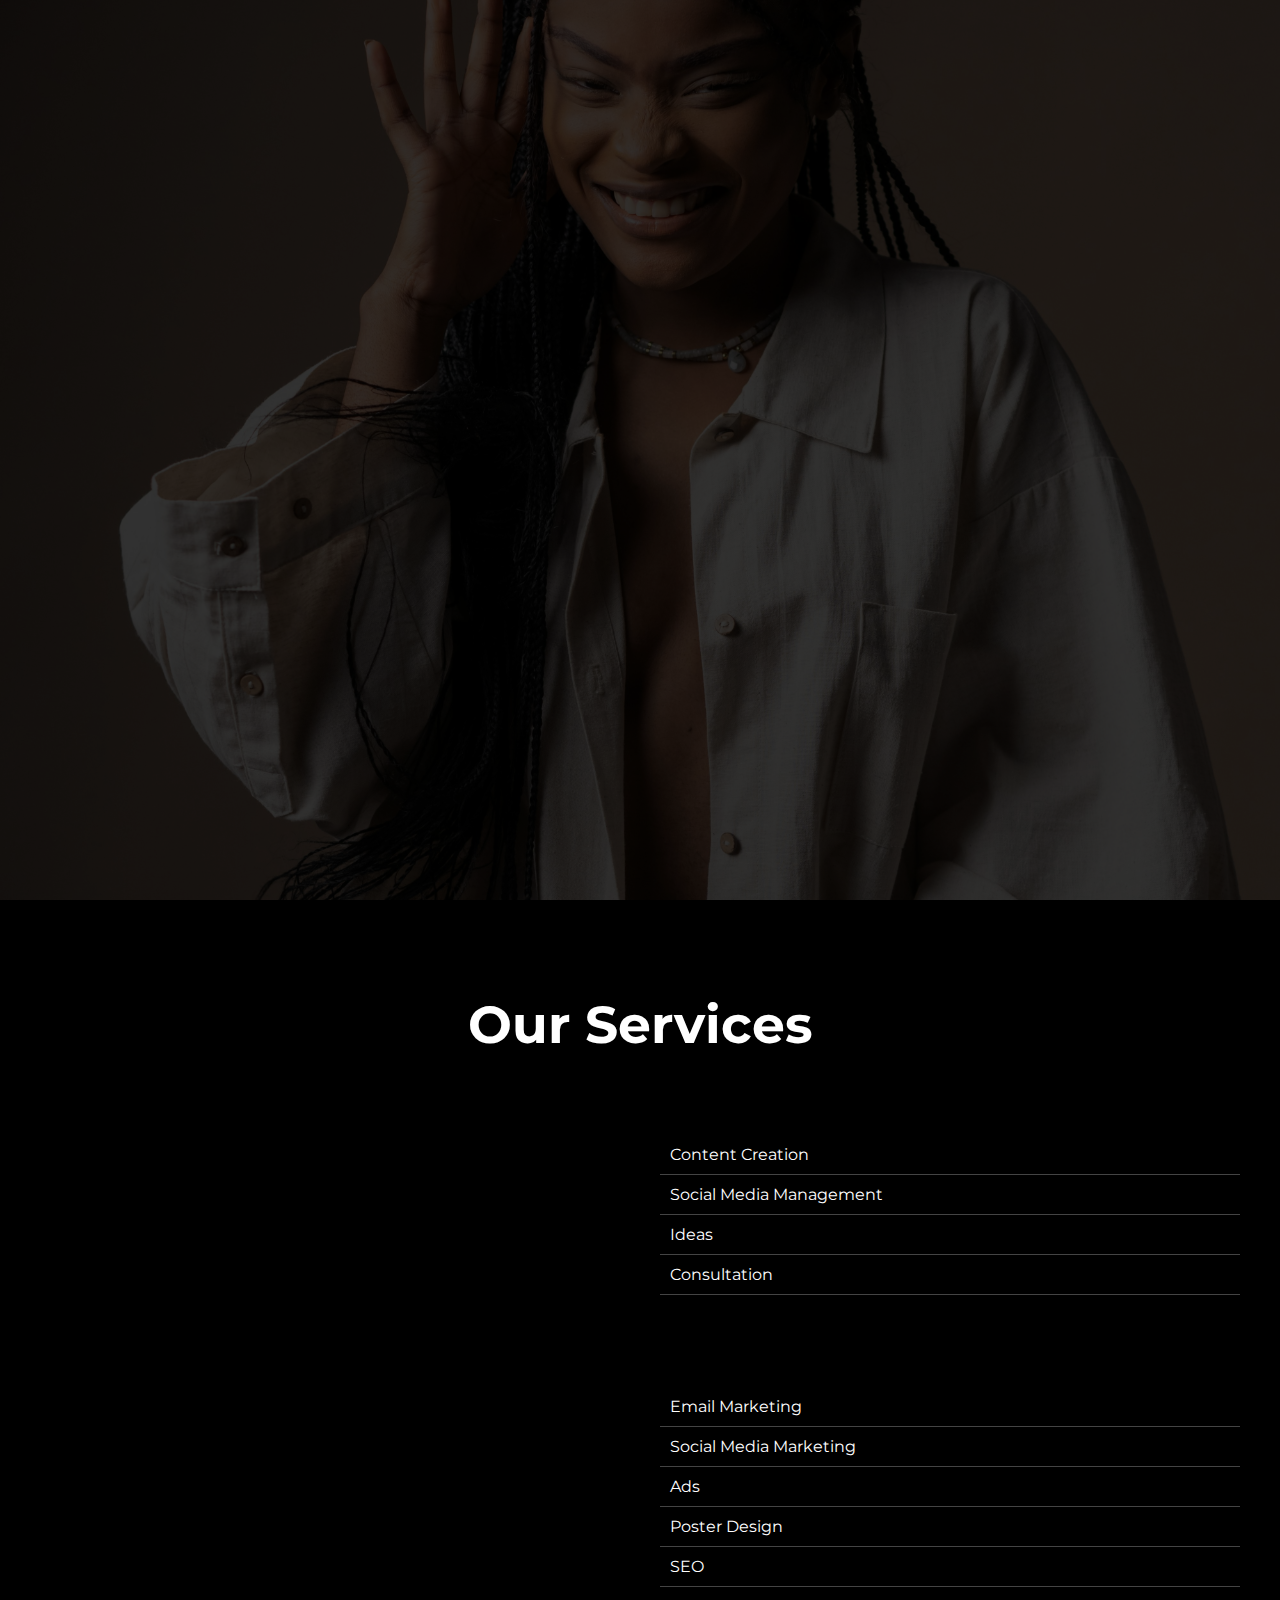
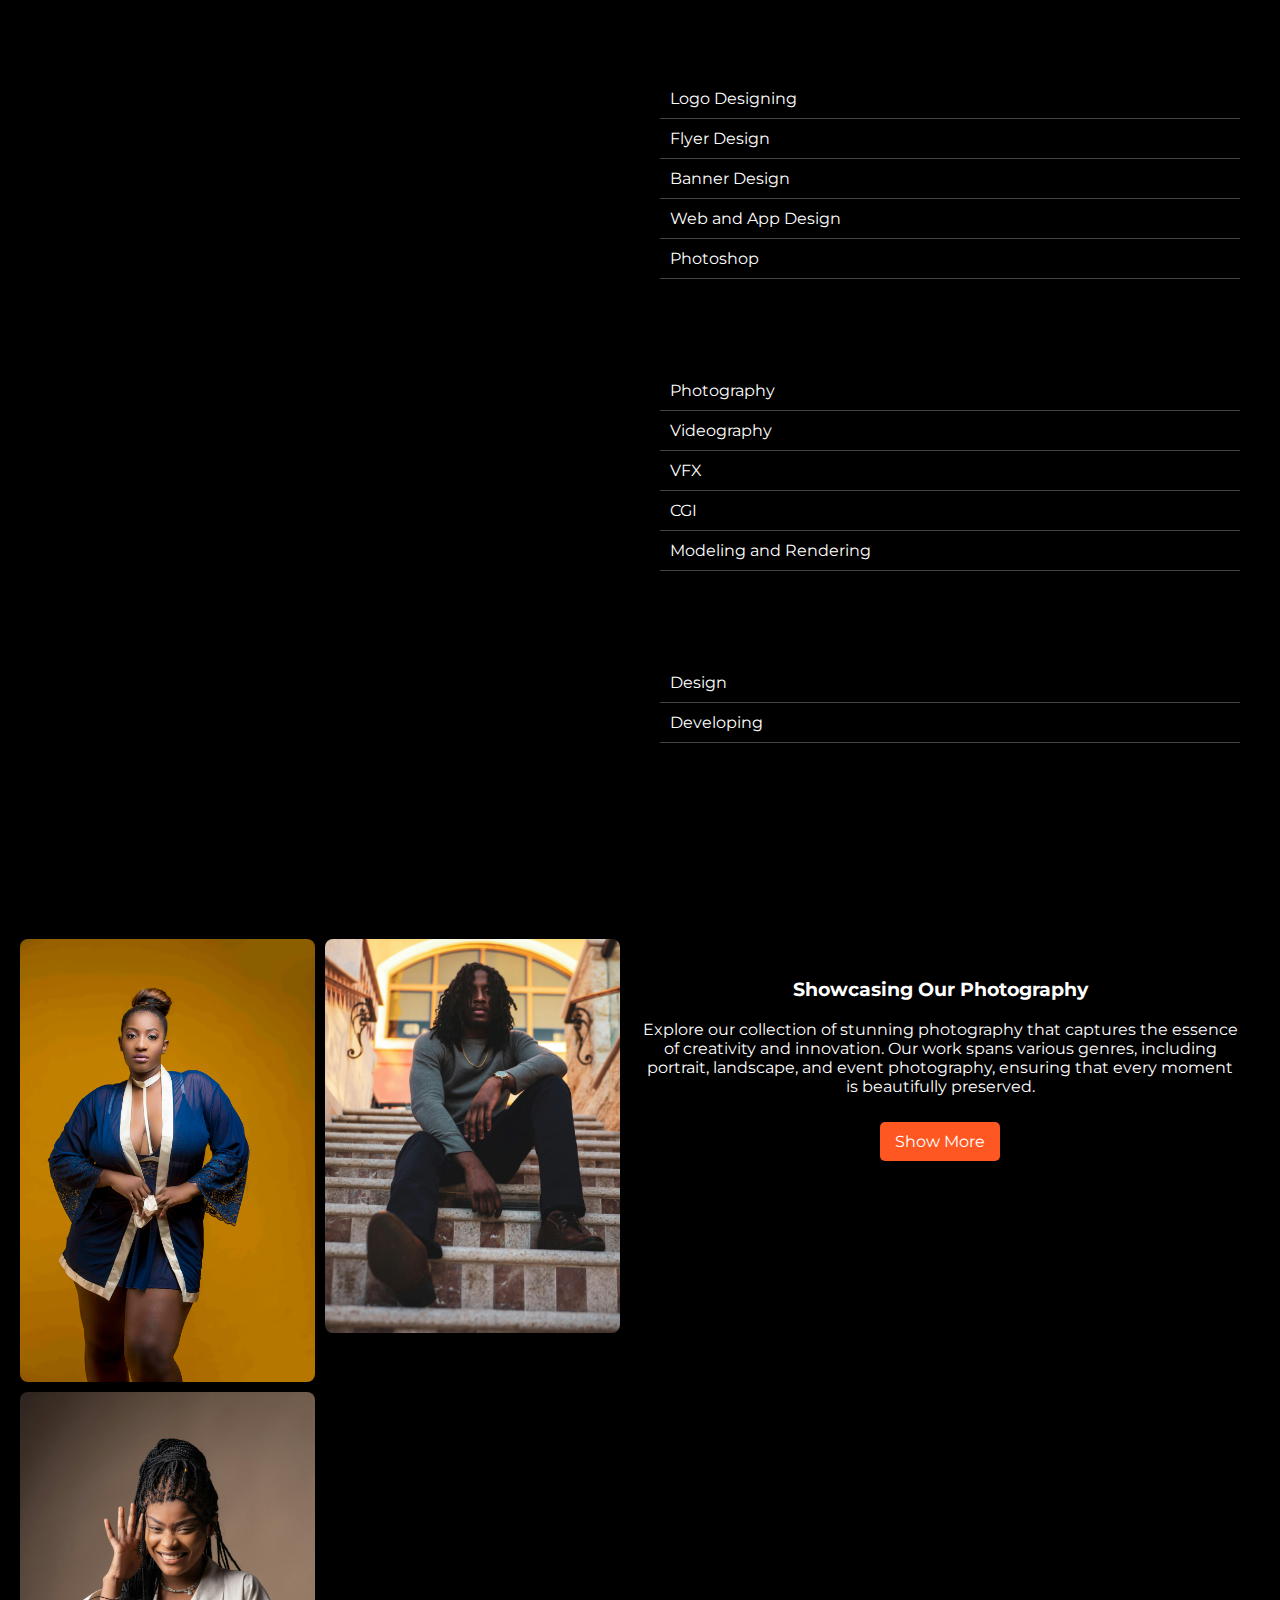
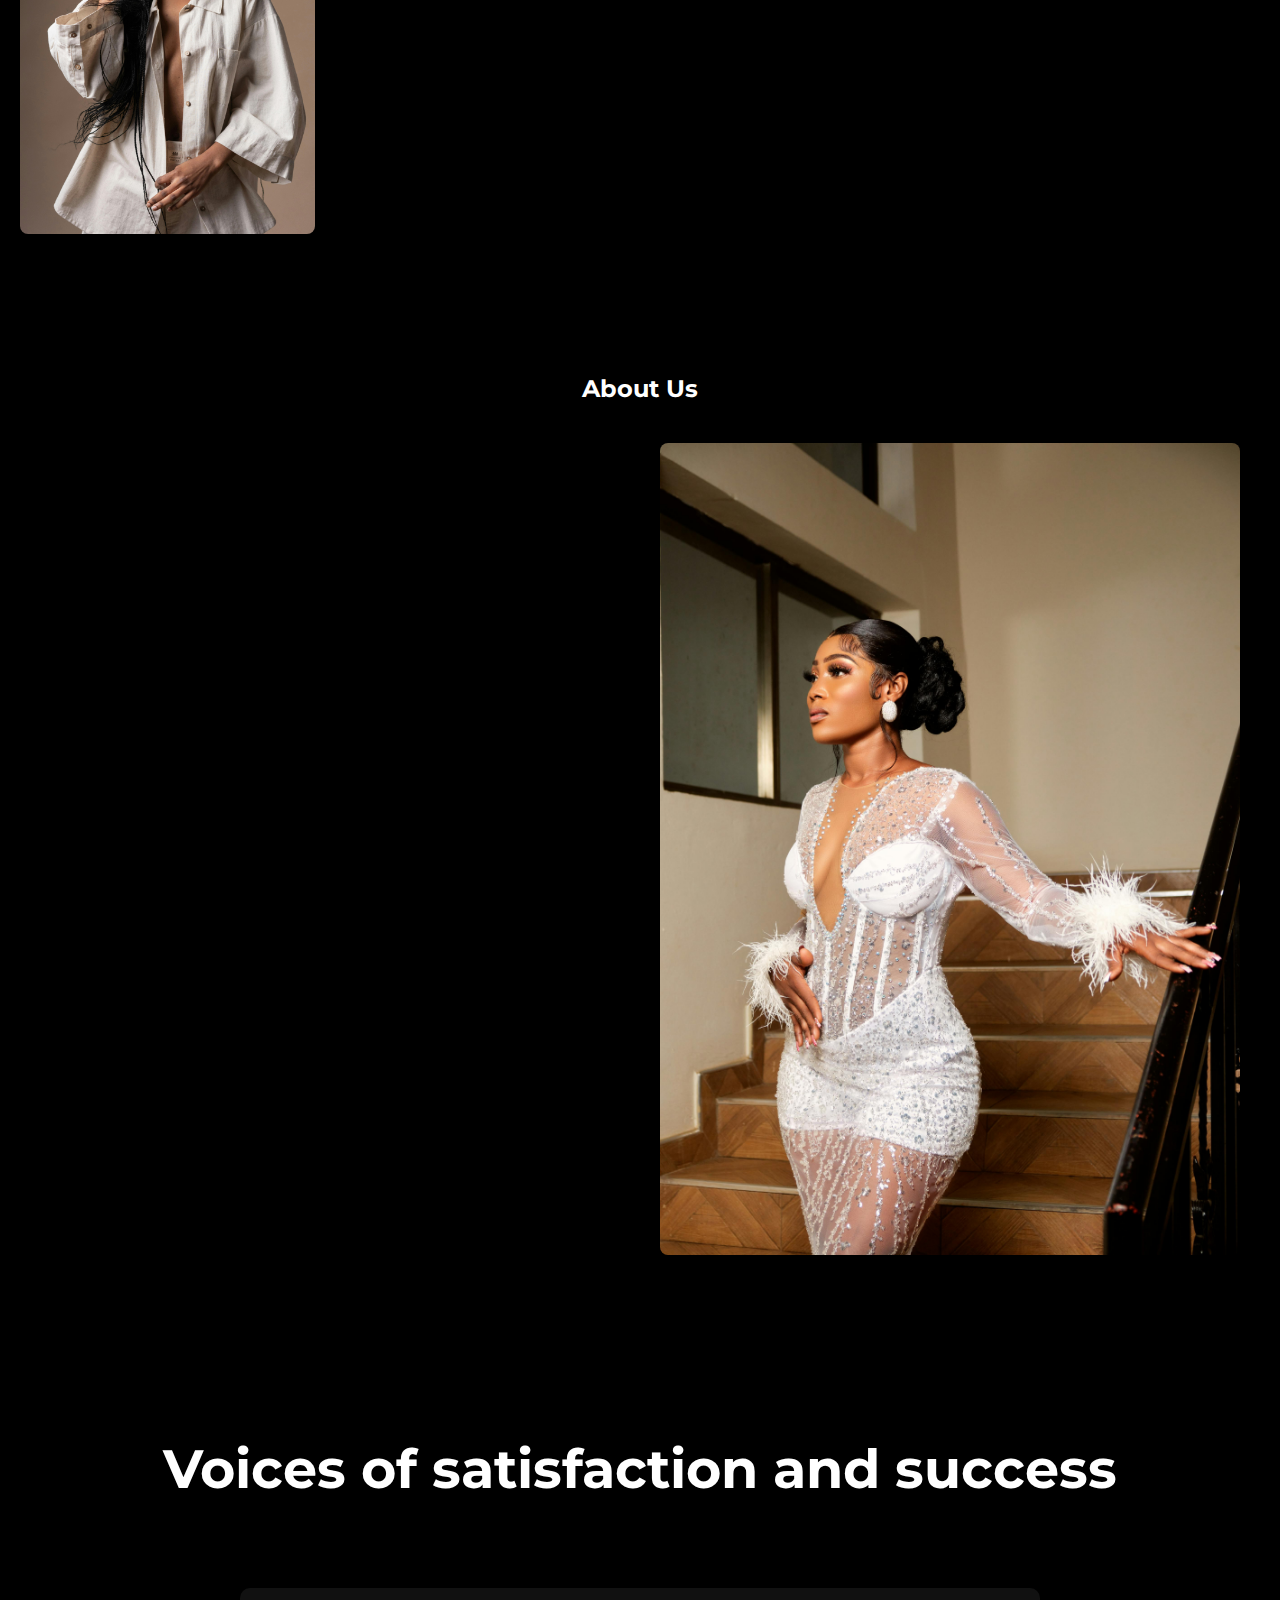
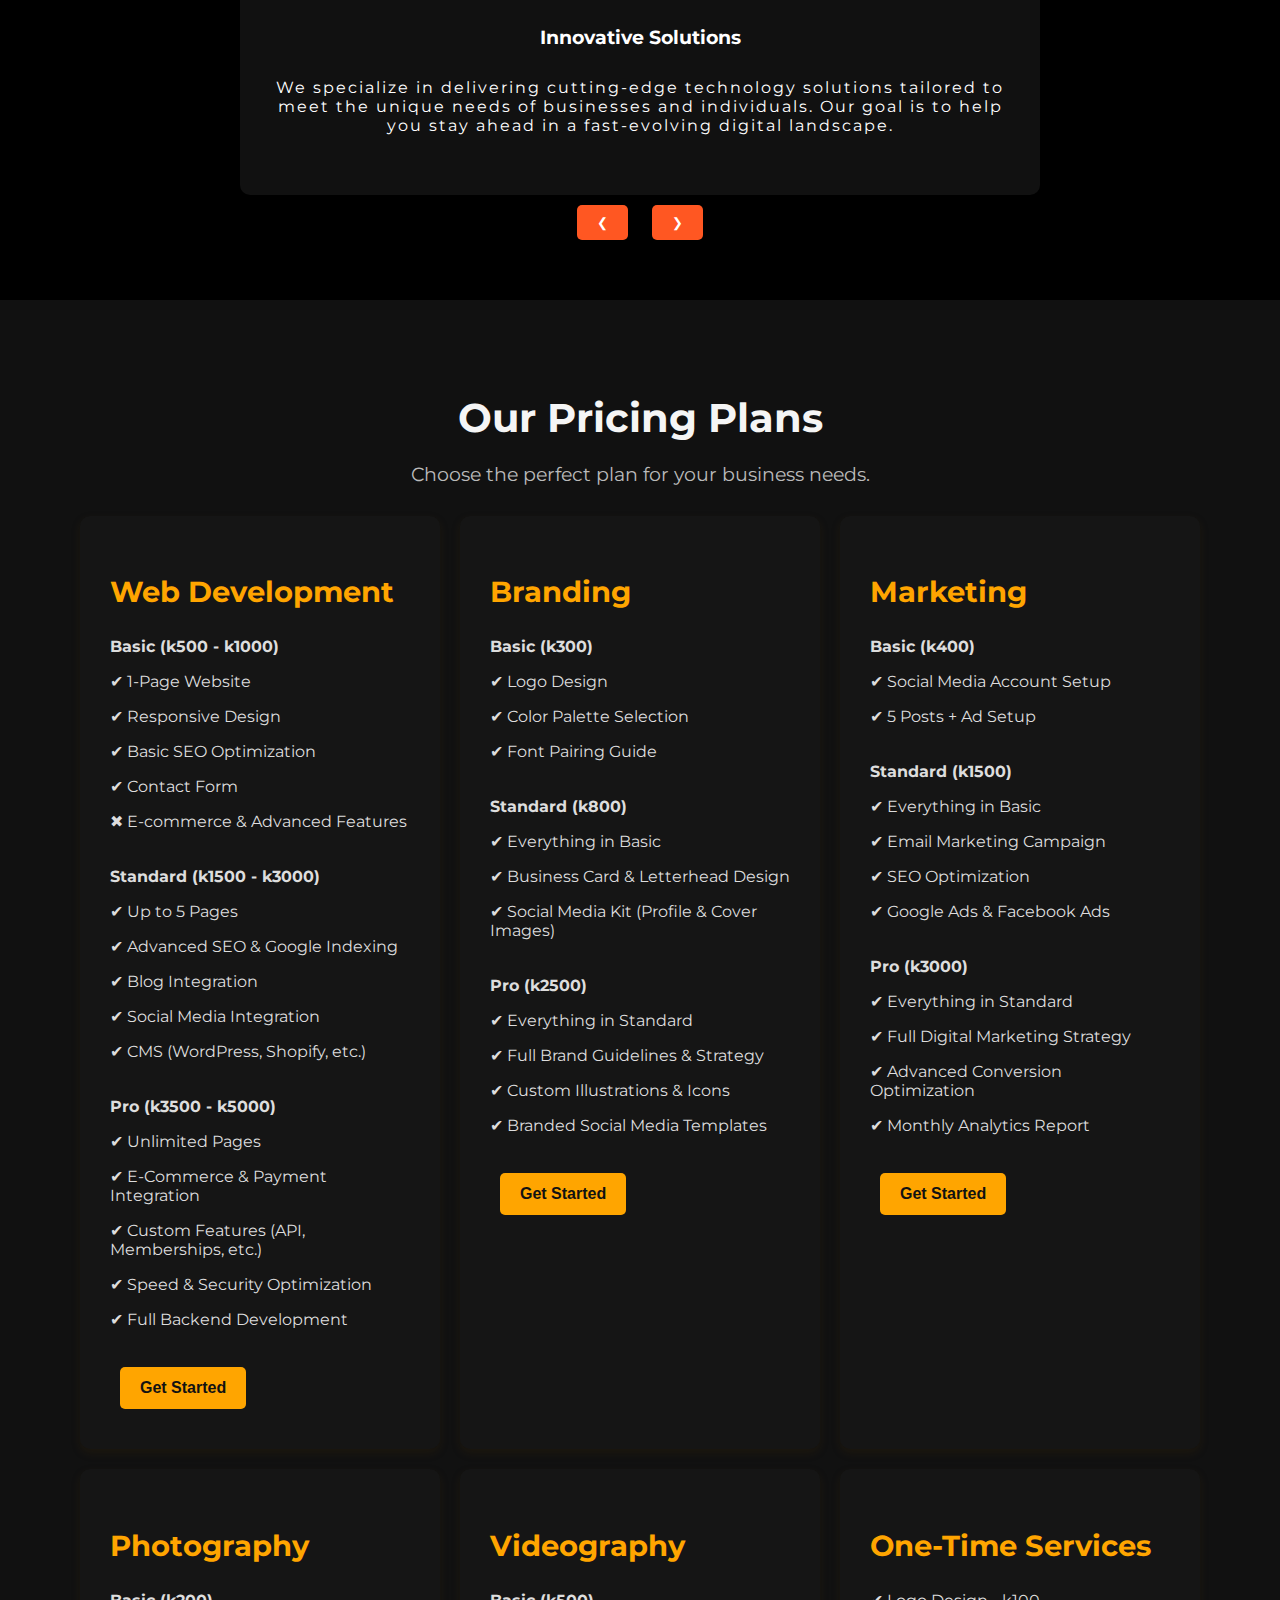
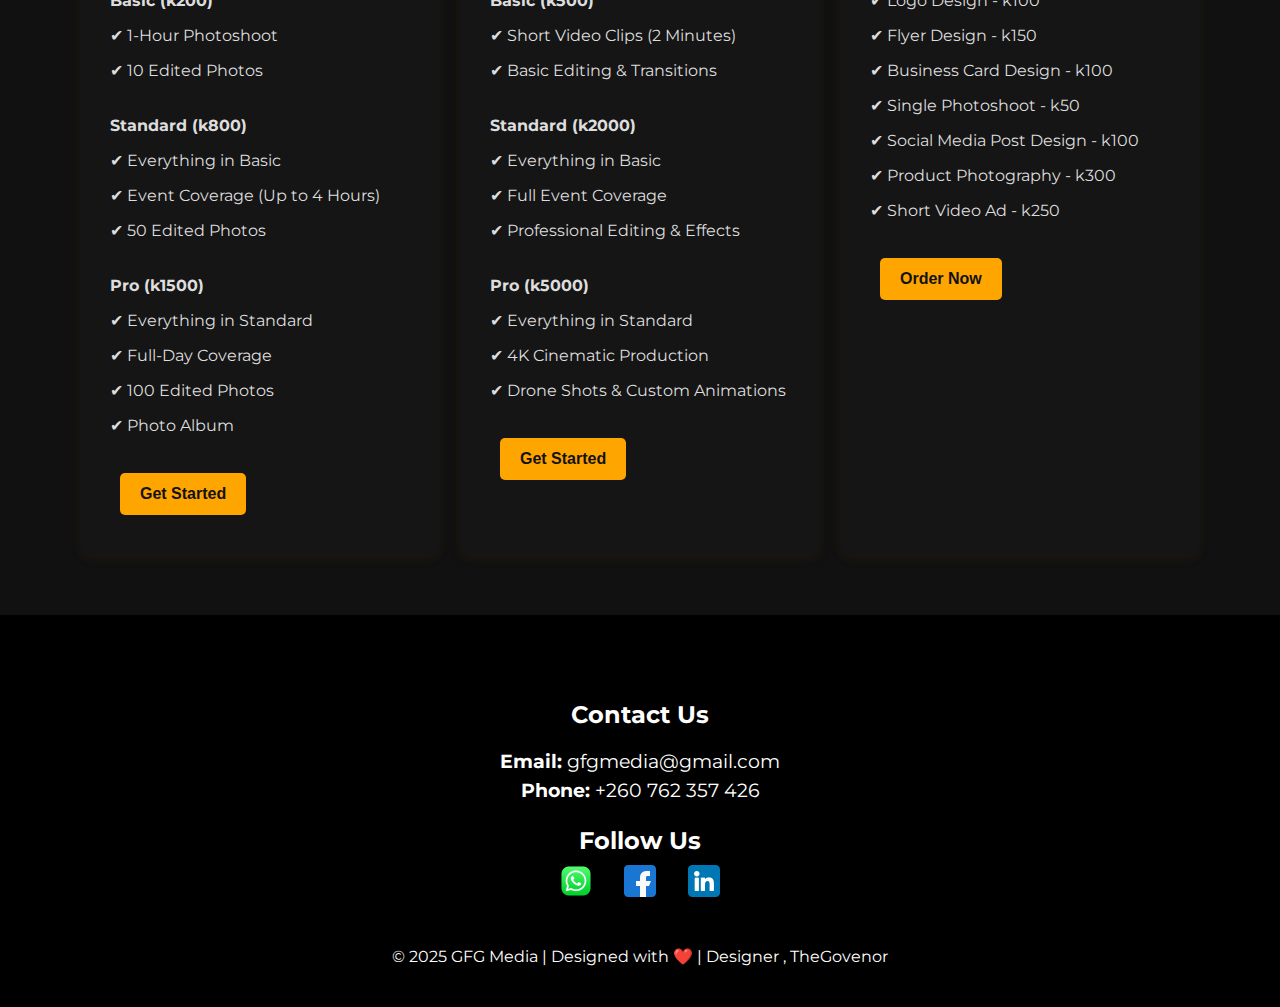
==== commit 95da1466: "updated the stykes" ====
--- a/index.html
+++ b/index.html
@@ -10,7 +10,7 @@
 <body>
 
     <!-- Intro Animation -->
-    <div class="intro">
+    <div class="intro" id="home">
         <div class="gfg">
             <span class="letter g">G</span>
             <span class="letter f">F</span>
@@ -25,7 +25,7 @@
         </div>
     </div>
 
-    <section class="services">
+    <section class="services" id="services">
         <h2>Our Services</h2>
 
         <div class="service-package">
@@ -43,7 +43,7 @@
             </div>
         </div>
 
-        <div class="service-package reverse">
+        <div class="service-package ">
             <div class="service-info">
                 <h3>Marketing</h3>
                 <p>Effective marketing strategies to grow your business.</p>
@@ -75,7 +75,7 @@
             </div>
         </div>
 
-        <div class="service-package reverse">
+        <div class="service-package">
             <div class="service-info">
                 <h3>Media</h3>
                 <p>High-quality media production services.</p>
@@ -105,7 +105,7 @@
         </div>
     </section>
 
-    <section class="gallery">
+    <section class="gallery" id="gallery">
         
         <div class="gallery-content">
             <div class="gallery-grid">
@@ -122,7 +122,7 @@
         </div>
     </section>
 
-    <section class="about">
+    <section class="about" id="about">
         <h2>About Us</h2>
         <div class="about-content">
             <div class="about-info">
@@ -161,39 +161,46 @@
             </div>
         </div>
         
-        <button class="prev" id="prevBtn">❮ Previous</button>
-        <button class="next" id="nextBtn">Next ❯</button>
+        <button class="prev" id="prevBtn">❮ </button>
+        <button class="next" id="nextBtn"> ❯</button>
     </section>
-    <section class="pricing-section">
+    <section class="pricing-section" id="pricing">
         <h2 class="pricing-title">Our Pricing Plans</h2>
         <p class="pricing-subtitle">Choose the perfect plan for your business needs.</p>
     
         <div class="pricing-container">
     
             <!-- Web Development -->
-            <div class="pricing-card highlight">
+            <div class="pricing-card">
                 <h3 class="pricing-plan">Web Development</h3>
                 <ul class="pricing-features">
-                    <li><strong>Basic ($500 - $1000)</strong></li>
-                    <li>✔ 1-Page Website</li>
-                    <li>✔ Responsive Design</li>
-                    <li>✔ Basic SEO Optimization</li>
-                    <li>✔ Contact Form</li>
-                    <li>✖ E-commerce & Advanced Features</li>
-                    
-                    <li><strong>Standard ($1500 - $3000)</strong></li>
+                    <div>
+                        <li><strong>Basic (k500 - k1000)</strong></li>
+                        <li>✔ 1-Page Website</li>
+                        <li>✔ Responsive Design</li>
+                        <li>✔ Basic SEO Optimization</li>
+                        <li>✔ Contact Form</li>
+                        <li>✖ E-commerce & Advanced Features</li>
+                    </div>
+                  
+                    <div>
+                        <li><strong>Standard (k1500 - k3000)</strong></li>
                     <li>✔ Up to 5 Pages</li>
                     <li>✔ Advanced SEO & Google Indexing</li>
                     <li>✔ Blog Integration</li>
                     <li>✔ Social Media Integration</li>
                     <li>✔ CMS (WordPress, Shopify, etc.)</li>
+                    </div>
                     
-                    <li><strong>Pro ($3500 - $5000)</strong></li>
-                    <li>✔ Unlimited Pages</li>
-                    <li>✔ E-Commerce & Payment Integration</li>
-                    <li>✔ Custom Features (API, Memberships, etc.)</li>
-                    <li>✔ Speed & Security Optimization</li>
-                    <li>✔ Full Backend Development</li>
+                    <div>
+                        <li><strong>Pro (k3500 - k5000)</strong></li>
+                        <li>✔ Unlimited Pages</li>
+                        <li>✔ E-Commerce & Payment Integration</li>
+                        <li>✔ Custom Features (API, Memberships, etc.)</li>
+                        <li>✔ Speed & Security Optimization</li>
+                        <li>✔ Full Backend Development</li>
+                    </div>
+                  
                 </ul>
                 <button class="pricing-btn">Get Started</button>
             </div>
@@ -202,21 +209,28 @@
             <div class="pricing-card">
                 <h3 class="pricing-plan">Branding</h3>
                 <ul class="pricing-features">
-                    <li><strong>Basic ($300)</strong></li>
-                    <li>✔ Logo Design</li>
-                    <li>✔ Color Palette Selection</li>
-                    <li>✔ Font Pairing Guide</li>
-                    
-                    <li><strong>Standard ($800)</strong></li>
-                    <li>✔ Everything in Basic</li>
-                    <li>✔ Business Card & Letterhead Design</li>
-                    <li>✔ Social Media Kit (Profile & Cover Images)</li>
-                    
-                    <li><strong>Pro ($2500)</strong></li>
-                    <li>✔ Everything in Standard</li>
-                    <li>✔ Full Brand Guidelines & Strategy</li>
-                    <li>✔ Custom Illustrations & Icons</li>
-                    <li>✔ Branded Social Media Templates</li>
+                    <div>
+                        <li><strong>Basic (k300)</strong></li>
+                        <li>✔ Logo Design</li>
+                        <li>✔ Color Palette Selection</li>
+                        <li>✔ Font Pairing Guide</li>
+                    </div>
+                   
+                    <div>
+                        <li><strong>Standard (k800)</strong></li>
+                        <li>✔ Everything in Basic</li>
+                        <li>✔ Business Card & Letterhead Design</li>
+                        <li>✔ Social Media Kit (Profile & Cover Images)</li>
+                    </div>
+                
+                    <div>
+                        <li><strong>Pro (k2500)</strong></li>
+                        <li>✔ Everything in Standard</li>
+                        <li>✔ Full Brand Guidelines & Strategy</li>
+                        <li>✔ Custom Illustrations & Icons</li>
+                        <li>✔ Branded Social Media Templates</li>
+                    </div>    
+                   
                 </ul>
                 <button class="pricing-btn">Get Started</button>
             </div>
@@ -225,21 +239,28 @@
             <div class="pricing-card">
                 <h3 class="pricing-plan">Marketing</h3>
                 <ul class="pricing-features">
-                    <li><strong>Basic ($400)</strong></li>
+                    <div>
+                        <li><strong>Basic (k400)</strong></li>
                     <li>✔ Social Media Account Setup</li>
                     <li>✔ 5 Posts + Ad Setup</li>
+                    </div>
                     
-                    <li><strong>Standard ($1500)</strong></li>
-                    <li>✔ Everything in Basic</li>
-                    <li>✔ Email Marketing Campaign</li>
-                    <li>✔ SEO Optimization</li>
-                    <li>✔ Google Ads & Facebook Ads</li>
-                    
-                    <li><strong>Pro ($3000)</strong></li>
-                    <li>✔ Everything in Standard</li>
-                    <li>✔ Full Digital Marketing Strategy</li>
-                    <li>✔ Advanced Conversion Optimization</li>
-                    <li>✔ Monthly Analytics Report</li>
+                    <div>
+                        <li><strong>Standard (k1500)</strong></li>
+                        <li>✔ Everything in Basic</li>
+                        <li>✔ Email Marketing Campaign</li>
+                        <li>✔ SEO Optimization</li>
+                        <li>✔ Google Ads & Facebook Ads</li>
+                    </div>
+                  
+                    <div>
+                        <li><strong>Pro (k3000)</strong></li>
+                        <li>✔ Everything in Standard</li>
+                        <li>✔ Full Digital Marketing Strategy</li>
+                        <li>✔ Advanced Conversion Optimization</li>
+                        <li>✔ Monthly Analytics Report</li>
+                    </div>
+                   
                 </ul>
                 <button class="pricing-btn">Get Started</button>
             </div>
@@ -248,20 +269,27 @@
             <div class="pricing-card">
                 <h3 class="pricing-plan">Photography</h3>
                 <ul class="pricing-features">
-                    <li><strong>Basic ($200)</strong></li>
+                    <div>
+                        <li><strong>Basic (k200)</strong></li>
                     <li>✔ 1-Hour Photoshoot</li>
                     <li>✔ 10 Edited Photos</li>
+                    </div>
                     
-                    <li><strong>Standard ($800)</strong></li>
-                    <li>✔ Everything in Basic</li>
-                    <li>✔ Event Coverage (Up to 4 Hours)</li>
-                    <li>✔ 50 Edited Photos</li>
-                    
-                    <li><strong>Pro ($1500)</strong></li>
+                    <div>
+                        <li><strong>Standard (k800)</strong></li>
+                        <li>✔ Everything in Basic</li>
+                        <li>✔ Event Coverage (Up to 4 Hours)</li>
+                        <li>✔ 50 Edited Photos</li>
+                    </div>
+                   
+                    <div>
+                        <li><strong>Pro (k1500)</strong></li>
                     <li>✔ Everything in Standard</li>
                     <li>✔ Full-Day Coverage</li>
                     <li>✔ 100 Edited Photos</li>
                     <li>✔ Photo Album</li>
+                    </div>
+                    
                 </ul>
                 <button class="pricing-btn">Get Started</button>
             </div>
@@ -270,19 +298,26 @@
             <div class="pricing-card">
                 <h3 class="pricing-plan">Videography</h3>
                 <ul class="pricing-features">
-                    <li><strong>Basic ($500)</strong></li>
+                    <div>
+                        <li><strong>Basic (k500)</strong></li>
                     <li>✔ Short Video Clips (2 Minutes)</li>
                     <li>✔ Basic Editing & Transitions</li>
+                    </div>
                     
-                    <li><strong>Standard ($2000)</strong></li>
+                    <div>
+                        <li><strong>Standard (k2000)</strong></li>
                     <li>✔ Everything in Basic</li>
                     <li>✔ Full Event Coverage</li>
                     <li>✔ Professional Editing & Effects</li>
+                    </div>
                     
-                    <li><strong>Pro ($5000)</strong></li>
-                    <li>✔ Everything in Standard</li>
-                    <li>✔ 4K Cinematic Production</li>
-                    <li>✔ Drone Shots & Custom Animations</li>
+                    <div>
+                        <li><strong>Pro (k5000)</strong></li>
+                        <li>✔ Everything in Standard</li>
+                        <li>✔ 4K Cinematic Production</li>
+                        <li>✔ Drone Shots & Custom Animations</li>
+                    </div>
+                   
                 </ul>
                 <button class="pricing-btn">Get Started</button>
             </div>
@@ -291,13 +326,16 @@
             <div class="pricing-card one-time">
                 <h3 class="pricing-plan">One-Time Services</h3>
                 <ul class="pricing-features">
-                    <li>✔ Logo Design - $100</li>
-                    <li>✔ Flyer Design - $50</li>
-                    <li>✔ Business Card Design - $80</li>
-                    <li>✔ Single Photoshoot - $150</li>
-                    <li>✔ Social Media Post Design - $30</li>
-                    <li>✔ Product Photography - $300</li>
-                    <li>✔ Short Video Ad - $250</li>
+                    <div>
+                        <li>✔ Logo Design - k100</li>
+                        <li>✔ Flyer Design - k150</li>
+                        <li>✔ Business Card Design - k100</li>
+                        <li>✔ Single Photoshoot - k50</li>
+                        <li>✔ Social Media Post Design - k100</li>
+                        <li>✔ Product Photography - k300</li>
+                        <li>✔ Short Video Ad - k250</li>
+                    </div>
+                   
                 </ul>
                 <button class="pricing-btn">Order Now</button>
             </div>
@@ -320,12 +358,12 @@
         </nav>
         <div class="sidebar" id="sidebar">
             <ul class="sidebar-links">
-                <li><a href="#">Home</a></li>
-                <li><a href="#">Services</a></li>
-                <li><a href="#">Gallery</a></li>
-                <li><a href="#">Pricing</a></li>
-                <li><a href="#">About</a></li>
-                <li><a href="#">Contact</a></li>
+                <li><a href="#home">Home</a></li>
+                <li><a href="#services">Services</a></li>
+                <li><a href="#gallery">Gallery</a></li>
+                <li><a href="#pricing">Pricing</a></li>
+                <li><a href="#about">About</a></li>
+                <li><a href="#contact">Contact</a></li>
             </ul>
         </div>
     </header>
@@ -335,15 +373,14 @@
 
 
     <footer>
-        <div class="footer-content">
+        <div class="footer-content" id="contact">
             
     <section >
         <h2>Contact Us</h2>
         <div class="contact-container">
             <div class="contact-info">
-                <p><strong>Email:</strong> info@example.com</p>
-                <p><strong>Phone:</strong> +1 (234) 567-890</p>
-                <p><strong>Address:</strong> 123 Main St, Anytown, USA</p>
+                <p><strong>Email:</strong> gfgmedia@gmail.com</p>
+                <p><strong>Phone:</strong> +260 762 357 426</p>
             </div>
             <div class="social-media">
                 <h3>Follow Us</h3>
@@ -382,7 +419,7 @@
           
         </div>
         <div class="footer-bottom">
-            <p>© 2025 GFG Media | Designed with ❤️</p>
+            <p>© 2025 GFG Media | Designed with ❤️ | Designer , <a href="tapuwamapfumo.netlify.app">TheGovenor</a></p>
         </div>
     </footer>
 
@@ -421,6 +458,13 @@
                 sidebar.classList.toggle("active");
             });
 
+            // Close sidebar when clicking outside
+            document.addEventListener("click", function(event) {
+                if (!sidebar.contains(event.target) && !menuToggle.contains(event.target)) {
+                    sidebar.classList.remove("active");
+                }
+            });
+
             // Toggle dropdown on click
             const dropdownLinks = document.querySelectorAll('.sidebar-links > li > a');
             dropdownLinks.forEach(link => {
--- a/index.css
+++ b/index.css
@@ -566,18 +566,18 @@
 
 /* Sidebar styles */
 .sidebar {
-    position: fixed; /* Fixed position */
-    top: 0;
-    left: -250px; /* Hide off-screen */
-    width: 250px; /* Width of the sidebar */
-    height: 100%; /* Full height */
-    background: rgba(0, 0, 0, 0.9); /* Background color */
-    transition: left 0.3s ease; /* Smooth transition */
-    z-index: 1000; /* Ensure it appears above other content */
+    position: fixed;
+    top: 0px;
+    right: -250px; /* Adjust based on your sidebar width */
+    width: 250px; /* Adjust width as needed */
+    height: 100%;
+    transition: right 0.3s ease; /* Smooth transition */
+    background-color: black;
+    z-index: 10000;
 }
 
 .sidebar.active {
-    left: 0; /* Show the sidebar */
+    right: 0; /* Show sidebar */
 }
 
 .sidebar-links {
@@ -642,9 +642,12 @@
     padding: 50px 20px; /* Add padding for spacing */
     background: #1e1e1e; /* Dark background for contrast */
     color: #fff; /* White text color */
-    text-align: center; /* Center text */
-}
-
+    
+}
+a{
+    text-decoration: none;
+    color: inherit;
+}
 .contact h2 {
     margin-bottom: 20px; /* Space below the heading */
     font-size: 2.5em; /* Larger font size for the heading */
@@ -730,7 +733,7 @@
 .reveal {
     display: none; /* Hide all reveals by default */
     padding: 20px; /* Padding for each reveal */
-    background: #1e1e1e; /* Dark background for each reveal */
+    background: #111; /* Dark background for each reveal */
     border-radius: 10px; /* Rounded corners for reveals */
     transition: opacity 0.5s ease, transform 0.5s ease; /* Smooth transition for opacity and transform */
     opacity: 0; /* Start hidden */
@@ -768,7 +771,7 @@
 .pricing-section {
     text-align: center;
     padding: 60px 20px;
-    background: #121212; /* Dark background */
+    background: #111; /* Dark background */
     color: #fff;
 }
 
@@ -790,15 +793,20 @@
     justify-content: center;
     gap: 20px;
 }
-
-.pricing-card {
-    background: #1e1e1e; /* Darker card background */
+.pricing-card{
+    background: #151515; /* Darker card background */
     padding: 30px;
     border-radius: 10px;
     width: 300px;
-    text-align: center;
-    box-shadow: 0px 4px 10px rgba(255, 165, 0, 0.2); /* Soft orange glow */
+    box-shadow: 0px 4px 10px rgba(77, 50, 1, 0.2); /* Soft orange glow */
     transition: 0.3s;
+    text-align: left;
+}
+
+.pricing-card div{
+    margin-bottom: 20px;
+   
+   
 }
 
 .pricing-card:hover {
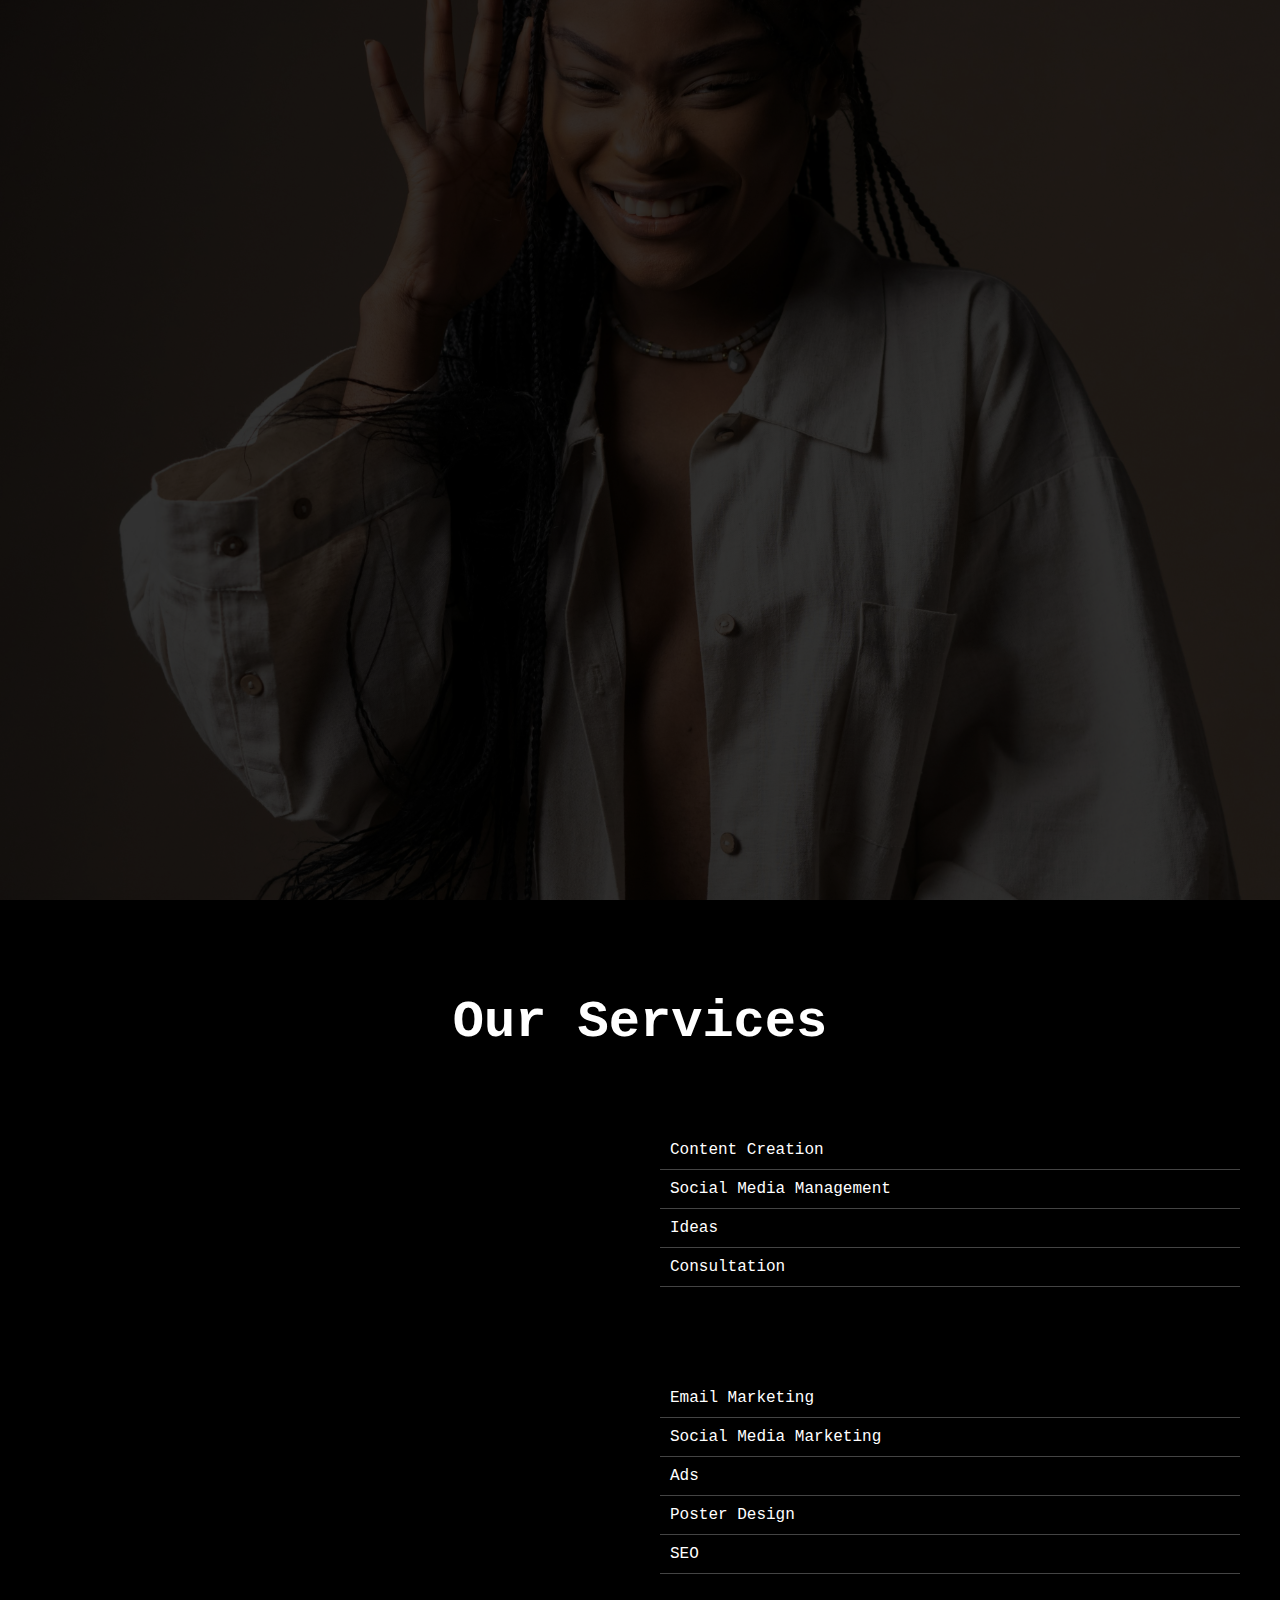
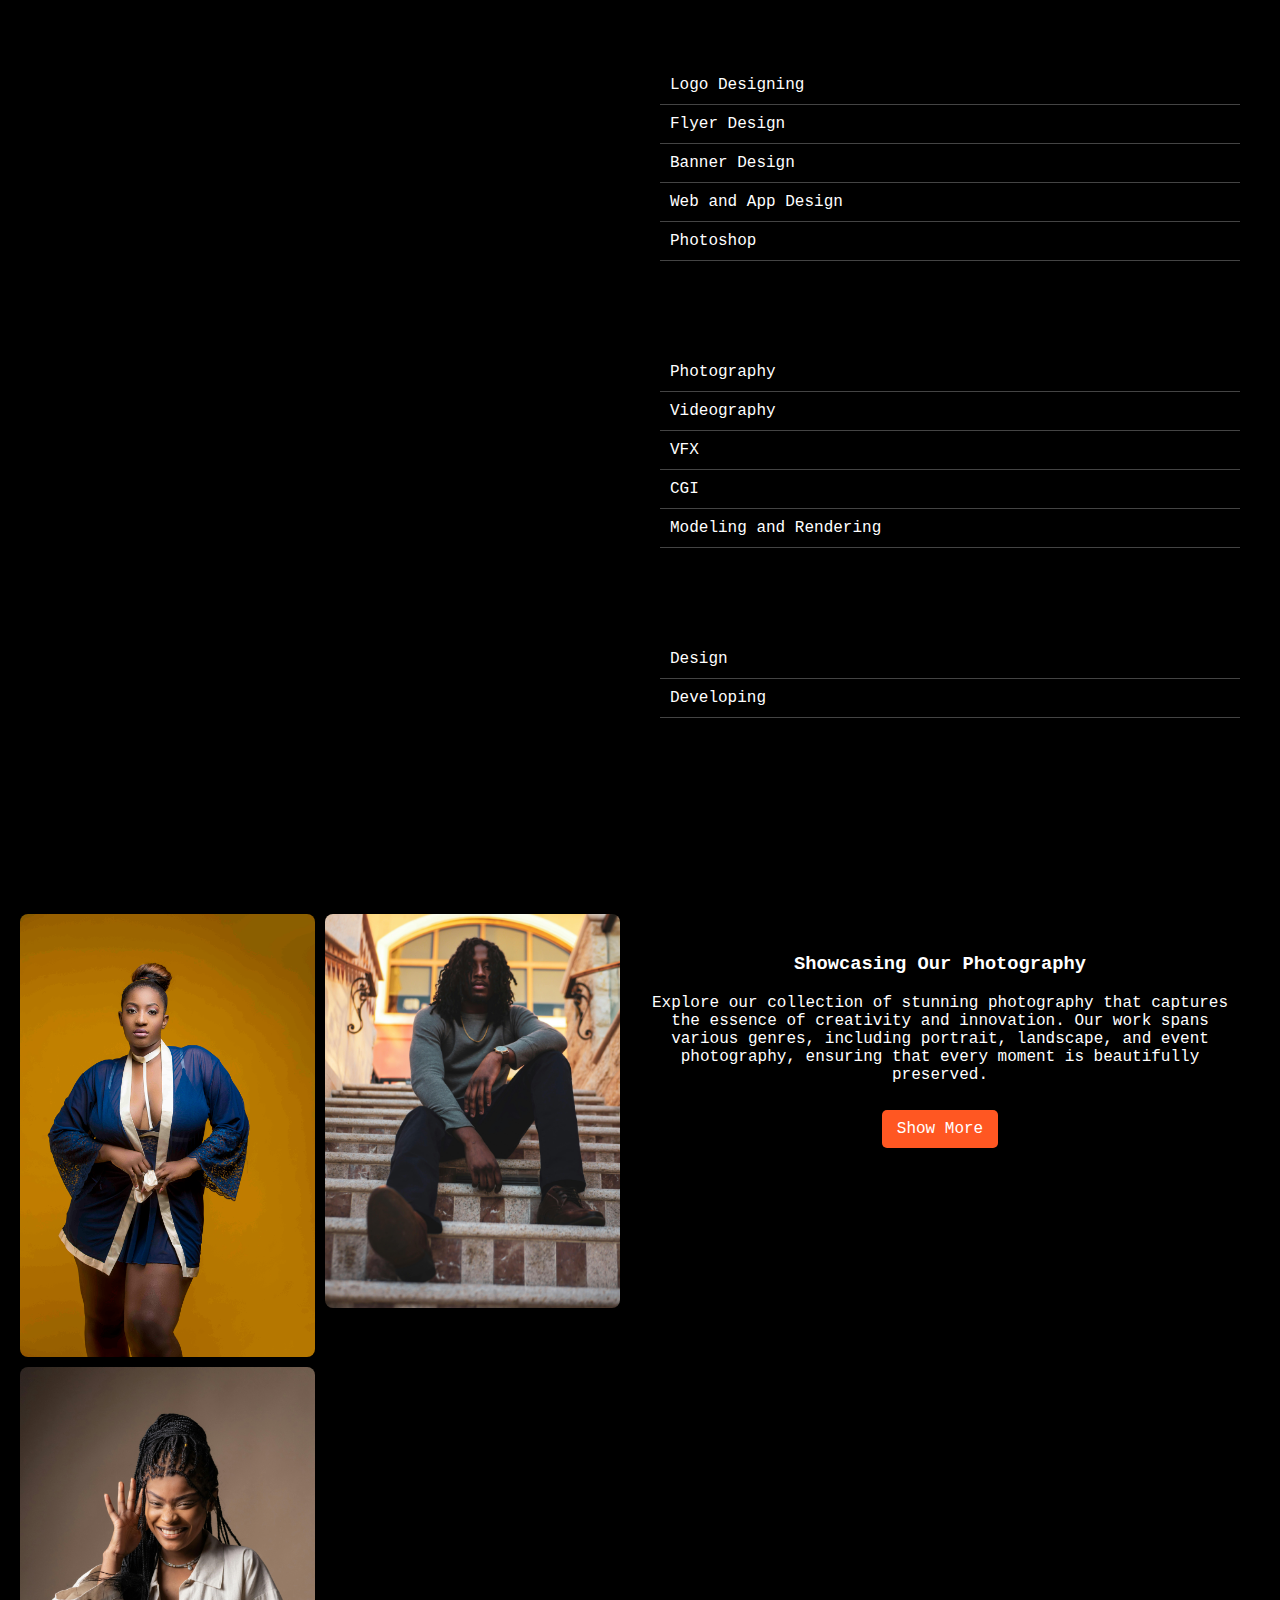
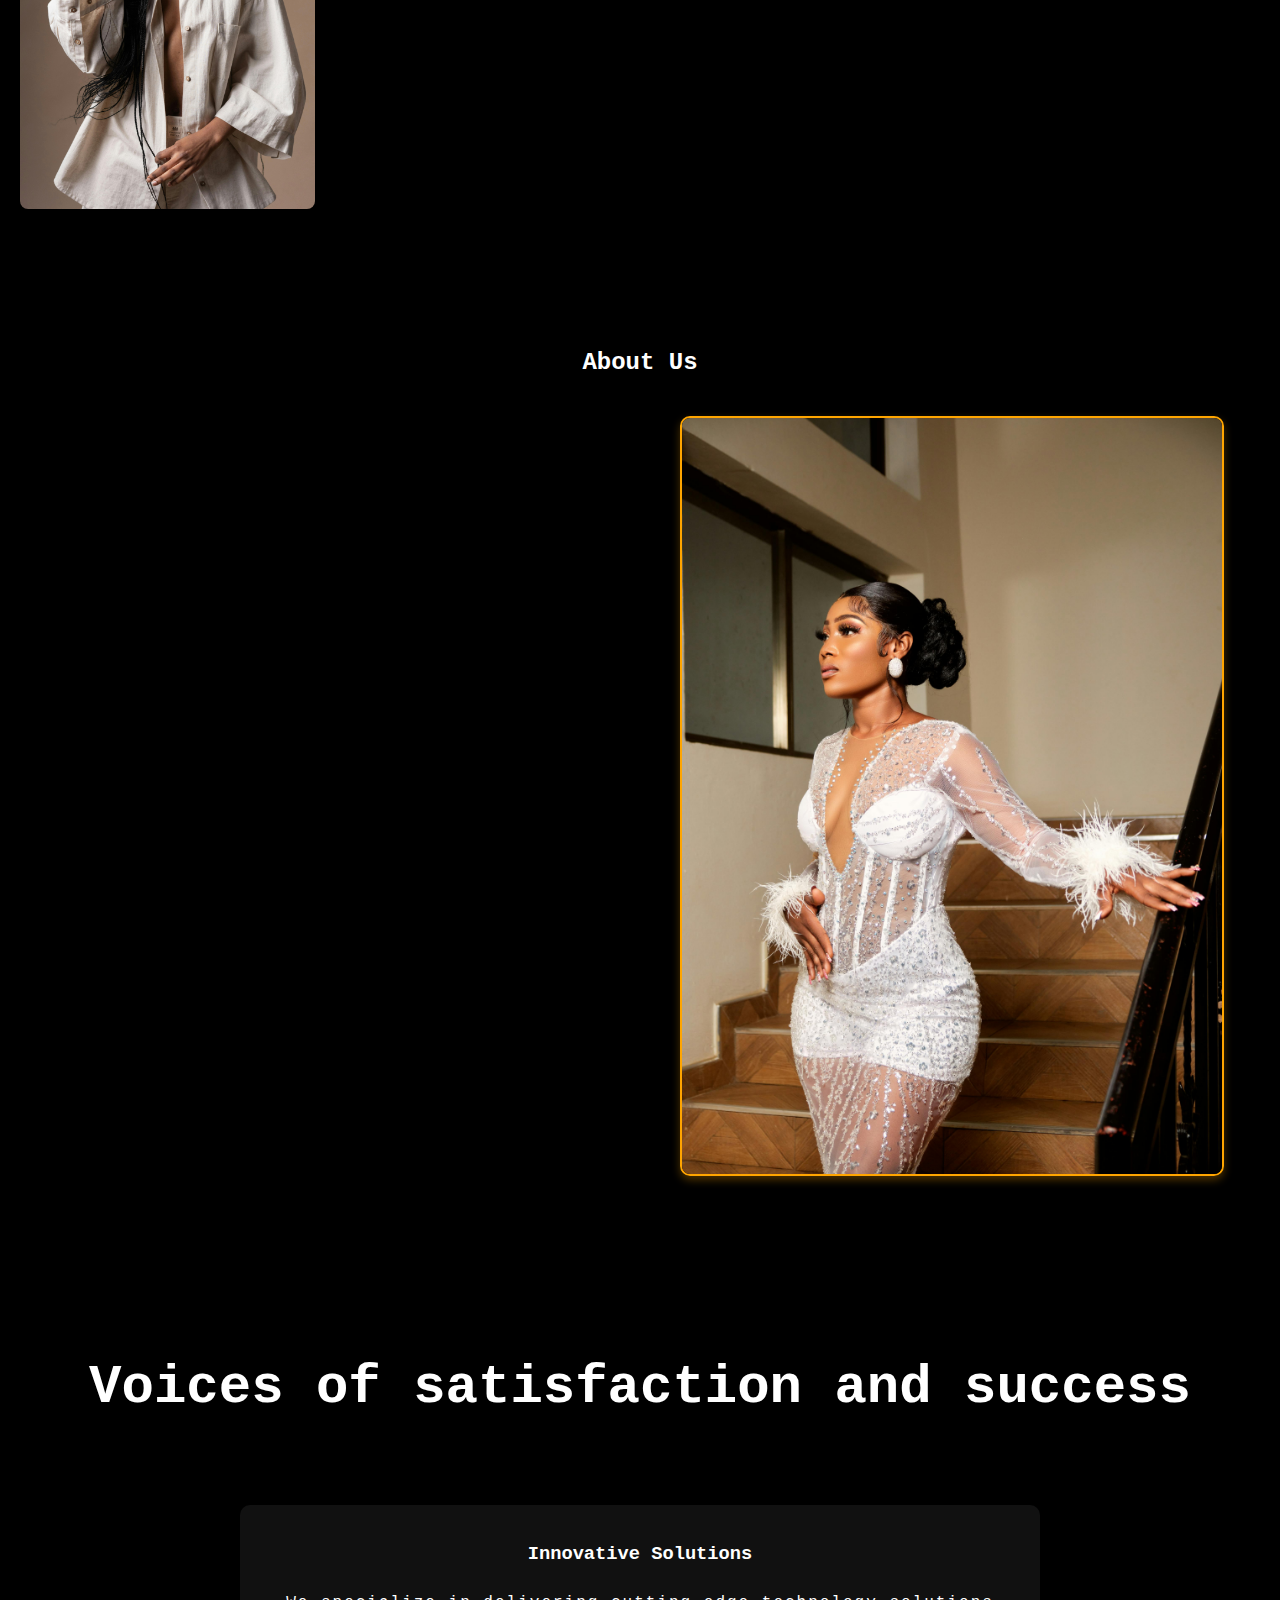
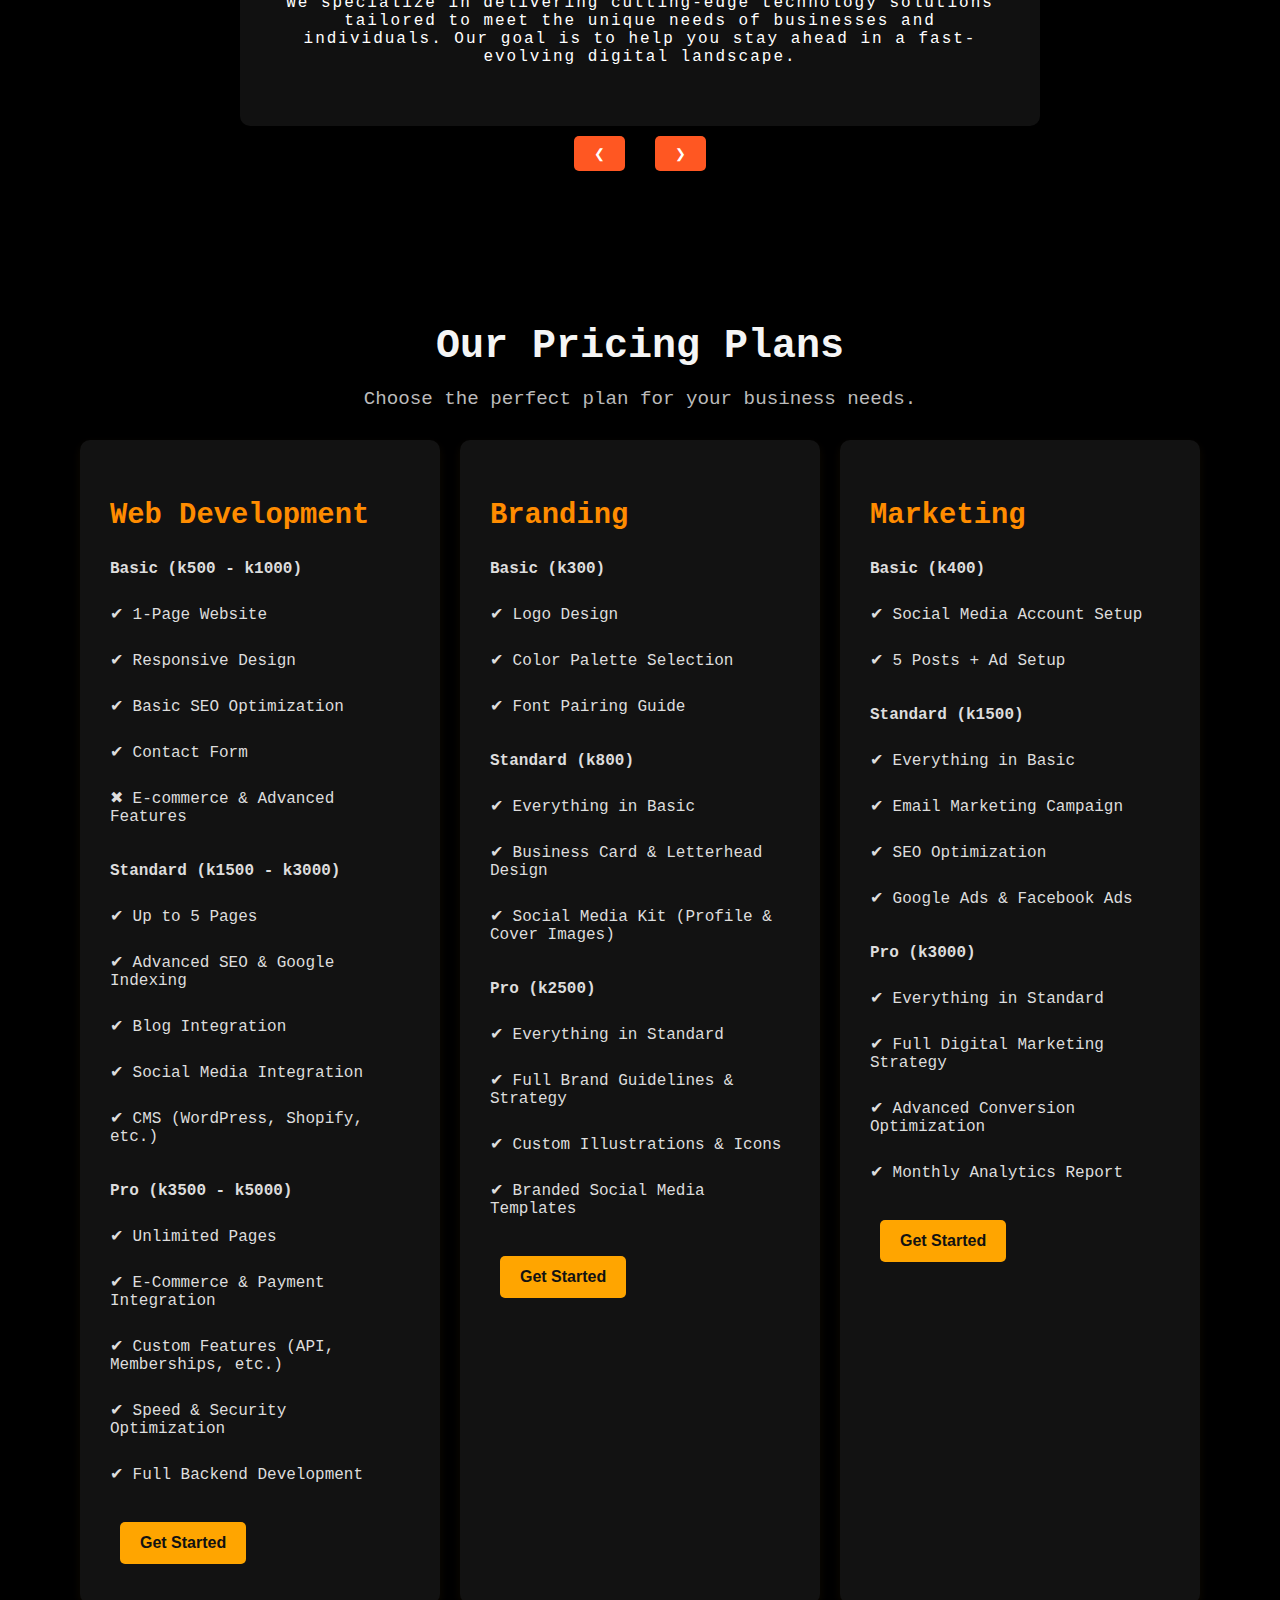
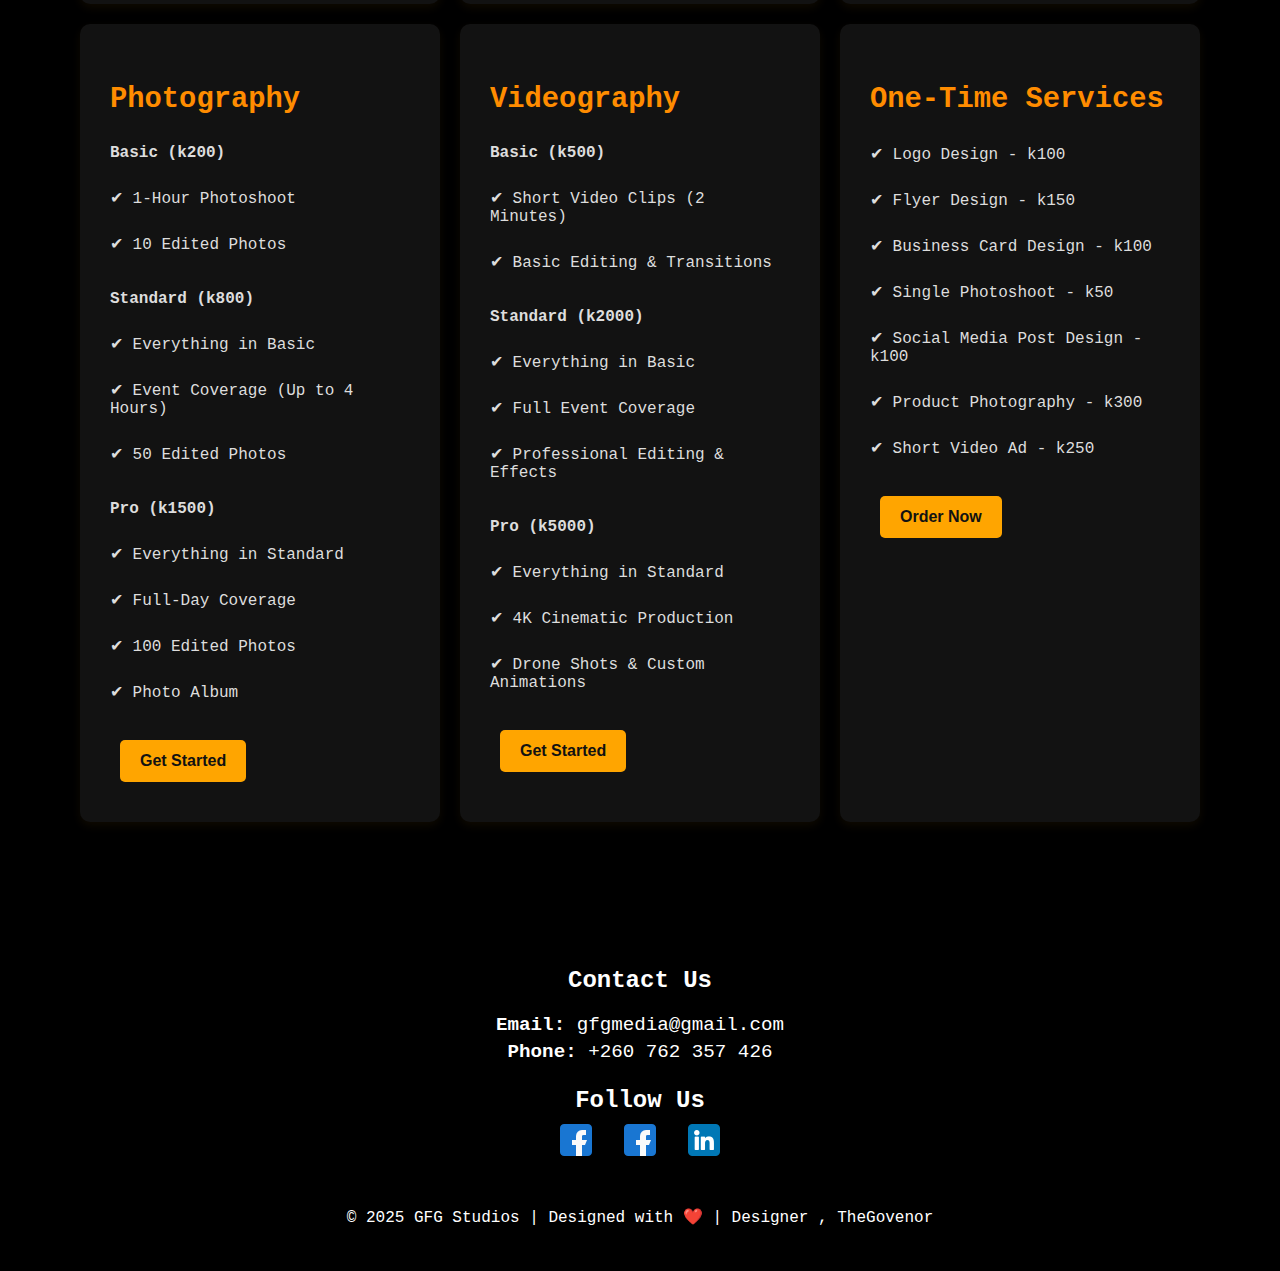
==== commit 95078548: "added page" ====
--- a/index.html
+++ b/index.html
@@ -3,7 +3,7 @@
 <head>
     <meta charset="UTF-8">
     <meta name="viewport" content="width=device-width, initial-scale=1.0">
-    <title>GFG Media - Digital Agency</title>
+    <title>GFG Studio - Digital Agency</title>
     <link rel="stylesheet" href="index.css">
     <link href="https://fonts.googleapis.com/css2?family=Montserrat:wght@300;700&display=swap" rel="stylesheet">
 </head>
@@ -30,7 +30,7 @@
 
         <div class="service-package">
             <div class="service-info">
-                <h3>Branding</h3>
+               <a href="branding.html"> <h3>Branding</h3></a>
                 <p>We help you create a strong brand identity.</p>
             </div>
             <div class="service-list">
@@ -45,7 +45,7 @@
 
         <div class="service-package ">
             <div class="service-info">
-                <h3>Marketing</h3>
+               <a href="marketing.html"> <h3>Marketing</h3> </a>
                 <p>Effective marketing strategies to grow your business.</p>
             </div>
             <div class="service-list">
@@ -61,7 +61,7 @@
 
         <div class="service-package">
             <div class="service-info">
-                <h3>Graphic Designing</h3>
+                <a href="media.html"><h3>Graphic Designing</h3></a>
                 <p>Creative designs that capture attention.</p>
             </div>
             <div class="service-list">
@@ -77,7 +77,7 @@
 
         <div class="service-package">
             <div class="service-info">
-                <h3>Media</h3>
+                <a href="media.html"><h3>Media</h3></a>
                 <p>High-quality media production services.</p>
             </div>
             <div class="service-list">
@@ -93,7 +93,7 @@
 
         <div class="service-package">
             <div class="service-info">
-                <h3>Web & App Development</h3>
+                <a href="software.html"><h3>Web & App Development</h3></a>
                 <p>Building responsive and user-friendly applications.</p>
             </div>
             <div class="service-list">
@@ -127,7 +127,7 @@
         <div class="about-content">
             <div class="about-info">
                 <h3>Who We Are</h3>
-                <p>GFG Media is a digital marketing agency dedicated to helping brands grow through innovative strategies and creative solutions. Our team of experts specializes in branding, marketing, graphic design, and media production, ensuring that your brand stands out in a competitive market.</p>
+                <p>GFG Studios is a digital marketing agency dedicated to helping brands grow through innovative strategies and creative solutions. Our team of experts specializes in branding, marketing, graphic design, and media production, ensuring that your brand stands out in a competitive market.</p>
             </div>
             <div class="about-image">
                 <img src="imgs/pexels-kenilev-terku-1653746-17888950.jpg" alt="About Us">
@@ -168,7 +168,7 @@
         <h2 class="pricing-title">Our Pricing Plans</h2>
         <p class="pricing-subtitle">Choose the perfect plan for your business needs.</p>
     
-        <div class="pricing-container">
+        <div class="pricing-container" >
     
             <!-- Web Development -->
             <div class="pricing-card">
@@ -345,7 +345,7 @@
     
     <header>
         <nav>
-            <div class="logo">GFG | Media</div>
+            <div class="logo">GFG | Studios</div>
             <div class="menu-toggle" id="menu-toggle">☰</div>
             <ul class="nav-links">
                 <li><a href="#home">Home</a></li>
@@ -387,7 +387,7 @@
                 <div class="icons">
                     <div>
                         <a href="https://wa.me/+260762357426" target="_blank">
-                          <img src="imgs/logo.png" alt="WhatsApp">
+                          <img src="imgs/facebook.png" alt="WhatsApp">
                         </a>
                       </div>
                       <div>
@@ -419,7 +419,7 @@
           
         </div>
         <div class="footer-bottom">
-            <p>© 2025 GFG Media | Designed with ❤️ | Designer , <a href="tapuwamapfumo.netlify.app">TheGovenor</a></p>
+            <p>© 2025 GFG Studios | Designed with ❤️ | Designer , <a href="tapuwamapfumo.netlify.app">TheGovenor</a></p>
         </div>
     </footer>
 
--- a/index.css
+++ b/index.css
@@ -1,9 +1,13 @@
+
+
+
 body {
+    font-family:monospace, serif;
     margin: 0;
-    font-family: 'Montserrat', sans-serif;
     background-color: black;
     color: #fff;
     text-align: center;
+    overflow-x: hidden;
     overflow-y: auto; /* Allow vertical scrolling */
 }
 
@@ -68,7 +72,34 @@
     transition: opacity 1s ease; /* Smooth transition for opacity */
     z-index: 1; /* Place it behind the content */
 }
-
+.software .intro::after{
+    content: ""; /* Create a pseudo-element */
+    position: absolute; /* Position it absolutely */
+    top: 0;
+    left: 0;
+    right: 0;
+    bottom: 0;
+    background-image:url('imgs/website-647013_1280.jpg'); /* Background image */
+    background-size: cover; /* Cover the entire area */
+    background-position: top; /* Center the image */
+    opacity: 0.2; /* Initially hidden */
+    transition: opacity 1s ease; /* Smooth transition for opacity */
+    z-index: 1; /* Place it behind the content */ 
+}
+.branding .intro::after{
+    content: ""; /* Create a pseudo-element */
+    position: absolute; /* Position it absolutely */
+    top: 0;
+    left: 0;
+    right: 0;
+    bottom: 0;
+    background-image:url('imgs/pexels-prime-cinematics-1005175-2057477.jpg'); /* Background image */
+    background-size: cover; /* Cover the entire area */
+    background-position: top; /* Center the image */
+    opacity: 0.2; /* Initially hidden */
+    transition: opacity 1s ease; /* Smooth transition for opacity */
+    z-index: 1; /* Place it behind the content */ 
+}
 .intro-text {
     position: relative; /* Position relative to place it above the background */
     z-index: 2; /* Ensure text is above the background */
@@ -92,6 +123,8 @@
     padding: 15px 0;
     text-align: center;
 }
+
+
 
 .logo {
     font-size: 24px;
@@ -273,6 +306,14 @@
         padding: 12px 0;
         display: block;
     }
+    .container{
+        display:flex;
+        flex-wrap: wrap;
+        justify-content: left;
+    }
+    .service-grid {
+        grid-template-columns: auto; /* Stack items on smaller screens */
+    }
 }
 
 /* Additional styles for the About, Gallery, Blog, and Contact sections */
@@ -283,12 +324,14 @@
 }
 
 .services {
-    padding: 50px 20px; /* Add padding for spacing */
+    padding: 50px 20px; 
+    /* Add padding for spacing */
 }
 .services h2{
     font-size: 52px;
 }
 .service-package {
+    
     display: flex; /* Use flexbox for layout */
     align-items: center; /* Center items vertically */
     margin: 20px 0; /* Space between service packages */
@@ -299,6 +342,7 @@
     flex: 1; /* Take up equal space */
     padding: 20px; /* Padding for the info section */
     text-align: center; /* Center text on small screens */
+    
 }
 
 .service-list {
@@ -714,6 +758,9 @@
     letter-spacing: 2px;
     margin-bottom: 30px;
 }
+.reveals button{
+    width: fit-content;
+}
 .reveals {
     padding: 50px 20px; /* Add padding for spacing */
     background: #000; /* Black background for the reveals section */
@@ -771,7 +818,6 @@
 .pricing-section {
     text-align: center;
     padding: 60px 20px;
-    background: #111; /* Dark background */
     color: #fff;
 }
 
@@ -862,3 +908,788 @@
 html {
     scroll-behavior: smooth; /* Enable smooth scrolling */
 }
+
+/* Branding Page Styles */
+.branding-hero {
+    background: url('imgs/branding-hero.jpg') no-repeat center center/cover; /* Background image for hero section */
+    height: 100vh; /* Full viewport height */
+    display: flex;
+    align-items: center;
+    justify-content: center;
+    color: white; /* Text color */
+    text-align: center; /* Center text */
+}
+
+.branding-hero h1 {
+    font-size: 3.5rem; /* Large heading */
+    margin: 0; /* Remove default margin */
+    text-shadow: 2px 2px 4px rgba(0, 0, 0, 0.7); /* Text shadow for better readability */
+}
+
+.branding-hero p {
+    font-size: 1.5rem; /* Subheading size */
+    margin: 20px 0; /* Space around the paragraph */
+}
+
+.branding-hero .cta-btn {
+    background: #ff5722; /* Button color */
+    color: white; /* Button text color */
+    padding: 15px 30px; /* Button padding */
+    border: none; /* Remove border */
+    border-radius: 5px; /* Rounded corners */
+    text-decoration: none; /* Remove underline */
+    font-size: 1.2rem; /* Button text size */
+    transition: background 0.3s; /* Smooth transition for hover effect */
+    position: relative;
+    top: 20px;
+}
+
+.branding-hero .cta-btn:hover {
+    background: #e64a19; /* Darker shade on hover */
+}
+
+/* Branding Intro Section */
+.branding-intro {
+    padding: 50px 20px; /* Padding for spacing */
+    background-color: #1e1e1e; /* Dark background */
+    color: white; /* Text color */
+}
+
+.branding-intro h2 {
+    font-size: 2.5rem; /* Heading size */
+    margin-bottom: 20px; /* Space below heading */
+}
+
+.branding-intro p {
+    font-size: 1.2rem; /* Paragraph size */
+    line-height: 1.6; /* Line height for readability */
+}
+
+/* Branding Services Section */
+.branding-services {
+    display: block;
+    padding: 80px 0;
+    text-align: center;
+}
+
+.section-title {
+    font-size: 5rem;
+    font-weight: bold;
+    color: gainsboro;
+    margin-bottom: 40px;
+}
+
+.service-grid {
+    display: grid;
+    grid-template-columns: repeat(auto-fit, minmax(400px, 1fr));
+    gap: 20px;
+    max-width: 1100px;
+    margin: 0 auto;
+}
+
+/* Service Card Styling */
+.service-card {
+    padding: 30px;
+    border-radius: 12px;
+    box-shadow: 0 4px 8px rgba(0, 0, 0, 0.1);
+    transition: transform 0.3s ease, box-shadow 0.3s ease;
+    text-align: center;
+    position: relative;
+}
+.service-card img{
+    width: 200px;
+    height: 200px;
+    object-fit: contain;
+}
+
+.service-card:hover {
+    transform: translateY(-5px);
+    box-shadow: 0 10px 20px rgba(0, 0, 0, 0.2);
+}
+
+/* Icons Styling */
+.service-icon {
+    width: 60px;
+    height: 60px;
+    margin-bottom: 15px;
+}
+
+/* Text Styling */
+.service-card h3 {
+    font-size: 1.4rem;
+    font-weight: bold;
+    margin-bottom: 10px;
+    color: gainsboro;
+}
+
+.service-card p {
+    font-size: 1rem;
+    color: #888;
+    line-height: 1.5;
+}
+
+
+/* Branding Process Section */
+.branding-process {
+    padding: 50px 20px; /* Padding for spacing */
+    background-color: #1e1e1e; /* Dark background */
+}
+
+.branding-process h2 {
+    font-size: 2.5rem; /* Heading size */
+    color: #ff5722; /* Distinct color for headings */
+    margin-bottom: 30px; /* Space below heading */
+}
+
+.process-steps {
+    display: flex; /* Use flexbox for layout */
+    flex-direction: column; /* Stack items vertically */
+    gap: 20px; /* Space between steps */
+}
+
+.step {
+    background: #333; /* Step background */
+    padding: 20px; /* Padding for step */
+    border-radius: 8px; /* Rounded corners */
+}
+
+.step h3 {
+    font-size: 1.5rem; /* Step heading size */
+    color: #ff5722; /* Distinct color for headings */
+    margin-bottom: 10px; /* Space below heading */
+}
+
+.step p {
+    font-size: 1rem; /* Step paragraph size */
+    color: #ddd; /* Lighter text for readability */
+}
+
+/* Branding CTA Section */
+.branding-cta {
+    padding: 50px 20px; /* Padding for spacing */
+    background-color: #121212; /* Darker background */
+    color: white; /* Text color */
+    text-align: center; /* Center text */
+}
+
+.branding-cta h2 {
+    font-size: 2.5rem; /* Heading size */
+    margin-bottom: 20px; /* Space below heading */
+}
+
+.branding-cta p {
+    font-size: 1.2rem; /* Paragraph size */
+    margin-bottom: 30px; /* Space below paragraph */
+}
+
+.branding-cta .cta-btn {
+    background: #ff5722; /* Button color */
+    color: white; /* Button text color */
+    padding: 15px 30px; /* Button padding */
+    border: none; /* Remove border */
+    border-radius: 5px; /* Rounded corners */
+    text-decoration: none; /* Remove underline */
+    font-size: 1.2rem; /* Button text size */
+    transition: background 0.3s; /* Smooth transition for hover effect */
+}
+
+.branding-cta .cta-btn:hover {
+    background: #e64a19; /* Darker shade on hover */
+}
+
+
+
+.branding-highlights {
+    padding: 60px 0;
+}
+
+.branding-highlights .container {
+    display: flex;
+    justify-content: space-between;
+    gap: 20px;
+    margin: 0 auto;
+    overflow: hidden;
+    padding: 20px;
+}
+
+.branding-cta .container{
+    display: block;
+}
+.container img{
+    max-width: 500px;
+    height: 500px;
+    border-radius: 6px;
+}
+.highlight-card {
+    background: #121212;
+    padding: 60px;
+    text-align: left;
+    flex: 1;
+    position: relative; /* Needed for absolute positioning */
+    box-shadow: 0 4px 8px rgba(0, 0, 0, 0.1);
+    padding: 60px;
+}
+
+
+.highlight-card div{
+    min-height: 200px;
+}
+.highlight-card h3 {
+    font-size: 1.4rem;
+    font-weight: bold;
+    margin-bottom: 10px;
+}
+
+.highlight-card p {
+    font-size: 1rem;
+    color: gainsboro;
+    line-height: 30px;
+}
+.highlight-number {
+    color: black;
+    position: absolute;
+    bottom: -140px; /* Adjust positioning */
+    right: 20px;
+    font-size: 150px; /* Keep the size fixed */
+    font-weight: 200;
+    line-height: 1;
+    opacity: 0.2; /* Reduce opacity for subtle effect */
+}
+
+.highlight-number h1 {
+    font-size: clamp(60px, 10vw, 150px); /* Adjusts between 60px and 150px based on screen size */
+    font-weight: 200;
+    margin-top: -20px;
+    line-height: 1;
+}
+
+.why-choose-us {
+    padding: 50px 20px; /* Padding for spacing */
+    background-color: #1e1e1e; /* Dark background */
+    color: white; /* Text color */
+    text-align: center; /* Center text */
+}
+
+.why-choose-us h2 {
+    font-size: 2.5rem; /* Heading size */
+    margin-bottom: 30px; /* Space below heading */
+}
+
+.choose-us-content {
+    display: flex; /* Use flexbox for layout */
+    flex-wrap: wrap; /* Allow wrapping on smaller screens */
+    justify-content: center; /* Center items */
+    gap: 20px; /* Space between items */
+}
+
+.choose-us-item {
+    background: #333; /* Item background */
+    padding: 20px; /* Padding for item */
+    border-radius: 8px; /* Rounded corners */
+    flex: 1; /* Allow items to grow */
+    min-width: 250px; /* Minimum width for items */
+    max-width: 300px; /* Maximum width for items */
+    transition: transform 0.3s; /* Smooth transition for hover effect */
+}
+
+.choose-us-item:hover {
+    transform: translateY(-5px); /* Lift effect on hover */
+}
+
+.choose-us-item h3 {
+    font-size: 1.5rem; /* Heading size for items */
+    color: #ff5722; /* Distinct color for headings */
+    margin-bottom: 10px; /* Space below heading */
+}
+
+.choose-us-item p {
+    font-size: 1rem; /* Paragraph size */
+    color: #ddd; /* Lighter text for readability */
+}
+
+/* Why Choose Us Section */
+#why-choose-us {
+    background-color: #111; /* Dark background */
+    color: #fff; /* White text */
+    text-align: center;
+    padding: 80px 20px;
+}
+
+#why-choose-us .container {
+    max-width: 1100px;
+    margin: auto;
+}
+
+#why-choose-us h2 {
+    font-size: 2.5rem;
+    margin-bottom: 20px;
+    color: #ff8c00; /* Orange theme color */
+}
+
+#why-choose-us p {
+    font-size: 1.2rem;
+    margin-bottom: 40px;
+    opacity: 0.8;
+}
+
+.features {
+    display: flex;
+    flex-wrap: wrap;
+    justify-content: center;
+    gap: 30px;
+}
+
+.feature {
+    border-radius: 10px;
+    width: 250px;
+    text-align: center;
+    transition: transform 0.3s ease-in-out;
+}
+
+.feature i {
+    font-size: 2.5rem;
+    color: #ff8c00; /* Orange theme */
+    margin-bottom: 15px;
+}
+
+.feature h3 {
+    font-size: 1.4rem;
+    margin-bottom: 10px;
+    height: 80px;
+}
+
+.feature p {
+    font-size: 1rem;
+    opacity: 0.8;
+    font-family: serif;
+    letter-spacing: 2px;
+}
+
+.feature:hover {
+    transform: translateY(-5px); /* Slight lift on hover */
+}
+/* Case Studies Section */
+.case-studies {
+    background-color: #111;
+    color: #fff;
+    text-align: center;
+    padding: 80px 20px;
+}
+
+.case-card {
+    background: #222;
+    padding: 20px;
+    margin: 20px auto;
+    border-radius: 10px;
+    max-width: 600px;
+}
+
+.case-card h3 {
+    color: #ff8c00;
+    margin-bottom: 10px;
+}
+
+.testimonials h3,
+.analytics h3 {
+    margin-top: 40px;
+    color: #ff8c00;
+}
+
+.testimonial-card {
+    background: #222;
+    padding: 20px;
+    margin: 20px auto;
+    border-radius: 10px;
+    max-width: 500px;
+    font-style: italic;
+}
+
+.testimonial-card span {
+    display: block;
+    margin-top: 10px;
+    font-size: 0.9rem;
+    opacity: 0.8;
+}
+
+.analytics-img {
+    max-width: 100%;
+    border-radius: 10px;
+    margin-top: 20px;
+}
+/* Pricing Plans Section */
+.pricing-plans {
+    background-color: black;
+    color: #fff;
+    text-align: center;
+    padding: 80px 20px;
+    margin-top: 10px;
+}
+
+.pricing-grid {
+    display: grid;
+    grid-template-columns: repeat(auto-fit, minmax(300px, 1fr));
+    gap: 30px;
+    max-width: 1100px;
+    margin: auto;
+    padding: 20px;
+}
+
+.pricing-card {
+    background: #121212;
+    padding: 30px;
+    border-radius: 10px;
+    transition: transform 0.3s ease-in-out;
+}
+
+.featured {
+    background: #ff8c00;
+    color: #111;
+    font-weight: bold;
+}
+
+.pricing-card h3 {
+    font-size: 1.8rem;
+    margin-bottom: 15px;
+    color: #ff8c00;
+}
+
+.featured h3 {
+    color: #111;
+}
+
+.price {
+    font-size: 2rem;
+    margin-bottom: 20px;
+    font-weight: bold;
+}
+
+.pricing-card ul {
+    list-style: none;
+    padding: 0;
+}
+
+.pricing-card ul li {
+    margin: 10px 0;
+    font-size: 1rem;
+}
+
+.cta-btn {
+    background: #ff8c00;
+    color: #111;
+    border: none;
+    padding: 10px 20px;
+    font-size: 1rem;
+    border-radius: 5px;
+    cursor: pointer;
+    margin-top: 15px;
+    transition: 0.3s;
+}
+
+.cta-btn:hover {
+    background: #ffa533;
+}
+/* Call to Action Section */
+.cta-section {
+    color: gainsboro;
+    text-align: center;
+    padding: 80px 20px;
+}
+
+.cta-content h2 {
+    font-size: 2.5rem;
+    font-weight: bold;
+    margin-bottom: 15px;
+}
+
+.cta-content p {
+    font-size: 1.2rem;
+    margin-bottom: 20px;
+}
+
+.cta-btn {
+    background: #111;
+    color: #ff8c00;
+    border: none;
+    padding: 12px 25px;
+    font-size: 1.2rem;
+    border-radius: 5px;
+    cursor: pointer;
+    text-decoration: none;
+    display: inline-block;
+    transition: 0.3s;
+}
+
+.cta-btn:hover {
+    background: #222;
+}
+
+/* Contact Form */
+.contact-form {
+    padding: 30px;
+    border-radius: 10px;
+    max-width: 500px;
+    margin: 30px auto;
+}
+
+.contact-form h3 {
+    margin-bottom: 15px;
+    color: #ff8c00;
+}
+
+.contact-form input,
+.contact-form textarea {
+    width: 100%;
+    padding: 10px;
+    margin: 10px 0;
+    border-radius: 5px;
+    border: none;
+    background: #222;
+    color: #fff;
+    font-size: 18px;
+}
+
+.contact-form button {
+    width: 100%;
+}
+
+/* Social Media Links */
+.social-links {
+    margin-top: 40px;
+}
+
+.social-links h3 {
+    font-size: 1.5rem;
+    margin-bottom: 15px;
+}
+
+.social-icon {
+    display: inline-block;
+    margin: 10px;
+    font-size: 1.2rem;
+    color: #111;
+    background: #fff;
+    padding: 10px 15px;
+    border-radius: 5px;
+    text-decoration: none;
+    transition: 0.3s;
+}
+
+.social-icon:hover {
+    background: #ddd;
+}
+/* FAQ Section */
+.faq-section {
+    background-color: black;
+    color: #fff;
+    padding: 80px 20px;
+    text-align: center;
+}
+
+.faq-section .section-title {
+    font-size: 2.5rem;
+    margin-bottom: 20px;
+    color: #ff8c00;
+}
+
+.faq-container {
+    max-width: 800px;
+    margin: 0 auto;
+    text-align: left;
+}
+
+.faq-item {
+    margin-bottom: 10px;
+    border-radius: 5px;
+    overflow: hidden;
+}
+
+.faq-question {
+    width: 100%;
+    background: #121212;
+    color: white;
+    padding: 15px;
+    border: none;
+    text-align: left;
+    font-size: 1.2rem;
+    font-weight: bold;
+    cursor: pointer;
+    display: flex;
+    justify-content: space-between;
+    align-items: center;
+}
+
+.faq-toggle {
+    font-size: 1.5rem;
+    font-weight: bold;
+    transition: transform 0.3s;
+}
+
+.faq-answer {
+    max-height: 0;
+    overflow: hidden;
+ 
+    padding: 0 15px;
+    transition: max-height 0.3s ease-out, padding 0.3s ease-out;
+}
+
+.faq-answer p {
+    margin: 10px 0;
+}
+
+/* Show answer when active */
+.faq-item.active .faq-answer {
+    max-height: 200px;
+    padding: 15px;
+}
+
+.faq-item.active .faq-toggle {
+    transform: rotate(45deg);
+}
+.service-pricing {
+    margin-bottom: 50px;
+}
+
+.service-pricing h3 {
+    font-size: 1.8rem;
+    text-align: center;
+    margin-bottom: 20px;
+}
+
+
+
+.pricing-grid {
+    display: flex;
+    justify-content: center;
+    gap: 20px;
+    flex-wrap: wrap;
+}
+.timeline {
+    position: relative;
+    max-width: 800px;
+    margin: auto;
+}
+
+.timeline-item {
+    display: flex;
+    align-items: center;
+    margin-bottom: 50px;
+    position: relative;
+    opacity: 0;
+    transform: translateY(50px);
+    transition: all 0.6s ease-in-out;
+}
+
+.timeline-item:nth-child(odd) {
+    flex-direction: row-reverse;
+}
+
+.timeline-icon {
+    width: 80px;
+    height: 80px;
+    background: #FF8C00;
+    color: #121212;
+    font-size: 2rem;
+    display: flex;
+    align-items: center;
+    justify-content: center;
+    border-radius: 50%;
+    margin: 0 20px;
+    box-shadow: 0px 0px 15px rgba(255, 140, 0, 0.5);
+}
+
+.timeline-content {
+    background: #1E1E1E;
+    padding: 20px;
+    border-radius: 10px;
+    text-align: left;
+    width: 60%;
+    box-shadow: 0px 0px 10px rgba(255, 140, 0, 0.2);
+}
+
+.timeline-content h3 {
+    font-size: 1.5rem;
+    color: #FF8C00;
+    margin-bottom: 10px;
+}
+
+.timeline-content p {
+    font-size: 1rem;
+    color: #ddd;
+}
+
+/* Vertical Line */
+.timeline::before {
+    content: '';
+    position: absolute;
+    top: 0;
+    left: 50%;
+    width: 5px;
+    height: 100%;
+    background: #FF8C00;
+    transform: translateX(-50%);
+}
+
+/* Animate on Scroll */
+.show {
+    opacity: 1;
+    transform: translateY(0);
+}
+.about-section {
+    padding: 60px 20px;
+    background-color: #000; /* Black background */
+    color: #fff; /* White text */
+    text-align: center;
+}
+
+.about-content {
+    display: flex;
+    justify-content: space-between;
+    align-items: center;
+    max-width: 1200px;
+    margin: 0 auto;
+    gap: 40px;
+}
+
+.about-text {
+    flex: 1;
+    text-align: left;
+}
+
+.about-text h3 {
+    font-size: 24px;
+    margin-bottom: 10px;
+    color: #FFA500; /* Orange headings */
+}
+
+.about-text p {
+    font-size: 16px;
+    line-height: 1.6;
+    color: #ccc; /* Light gray text */
+    margin-bottom: 20px;
+}
+
+.about-text ul {
+    list-style-type: disc;
+    padding-left: 20px;
+    color: #ccc; /* Light gray text */
+}
+
+.about-text ul li {
+    margin-bottom: 10px;
+}
+
+.about-text ul li strong {
+    color: #FFA500; /* Orange for strong text */
+}
+
+.about-image {
+    flex: 1;
+    text-align: right;
+}
+
+.about-image img {
+    max-width: 100%;
+    border-radius: 10px;
+    border: 2px solid #FFA500; /* Orange border */
+    box-shadow: 0 4px 8px rgba(255, 165, 0, 0.3); /* Orange shadow */
+}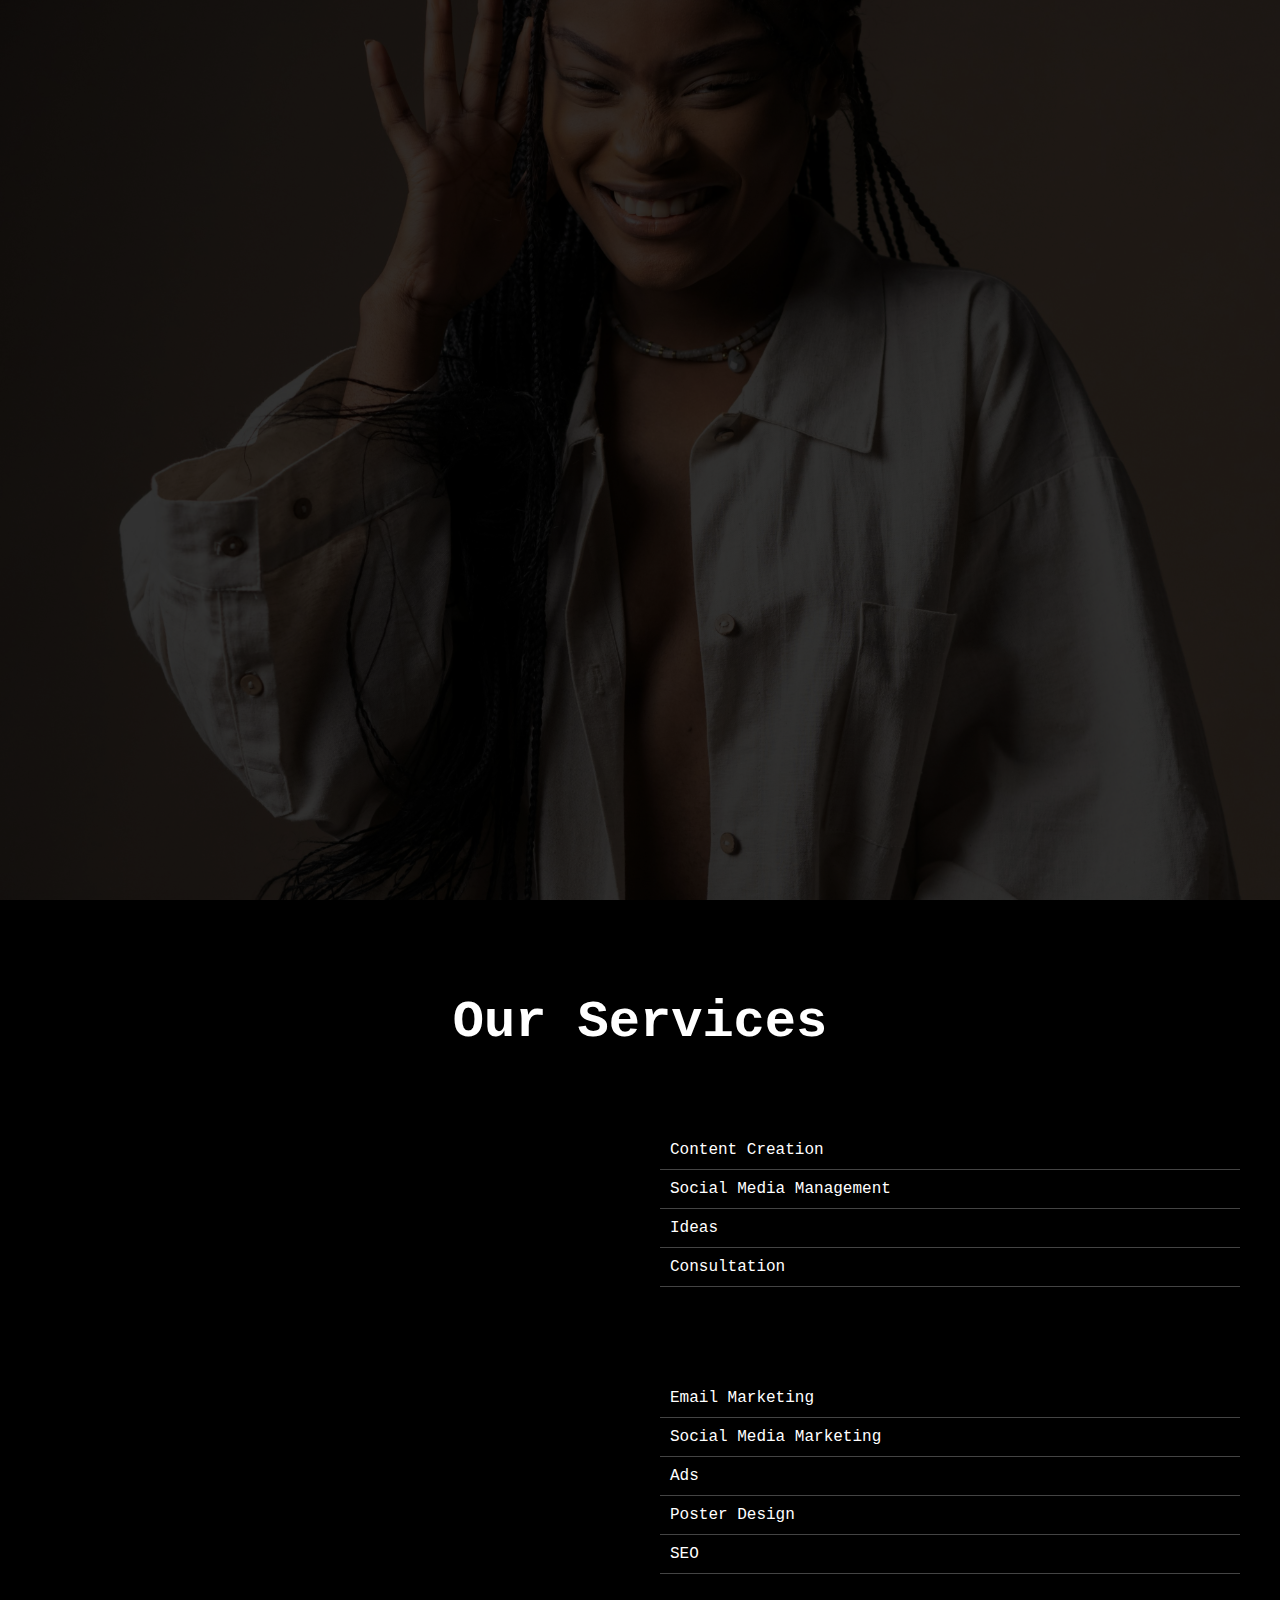
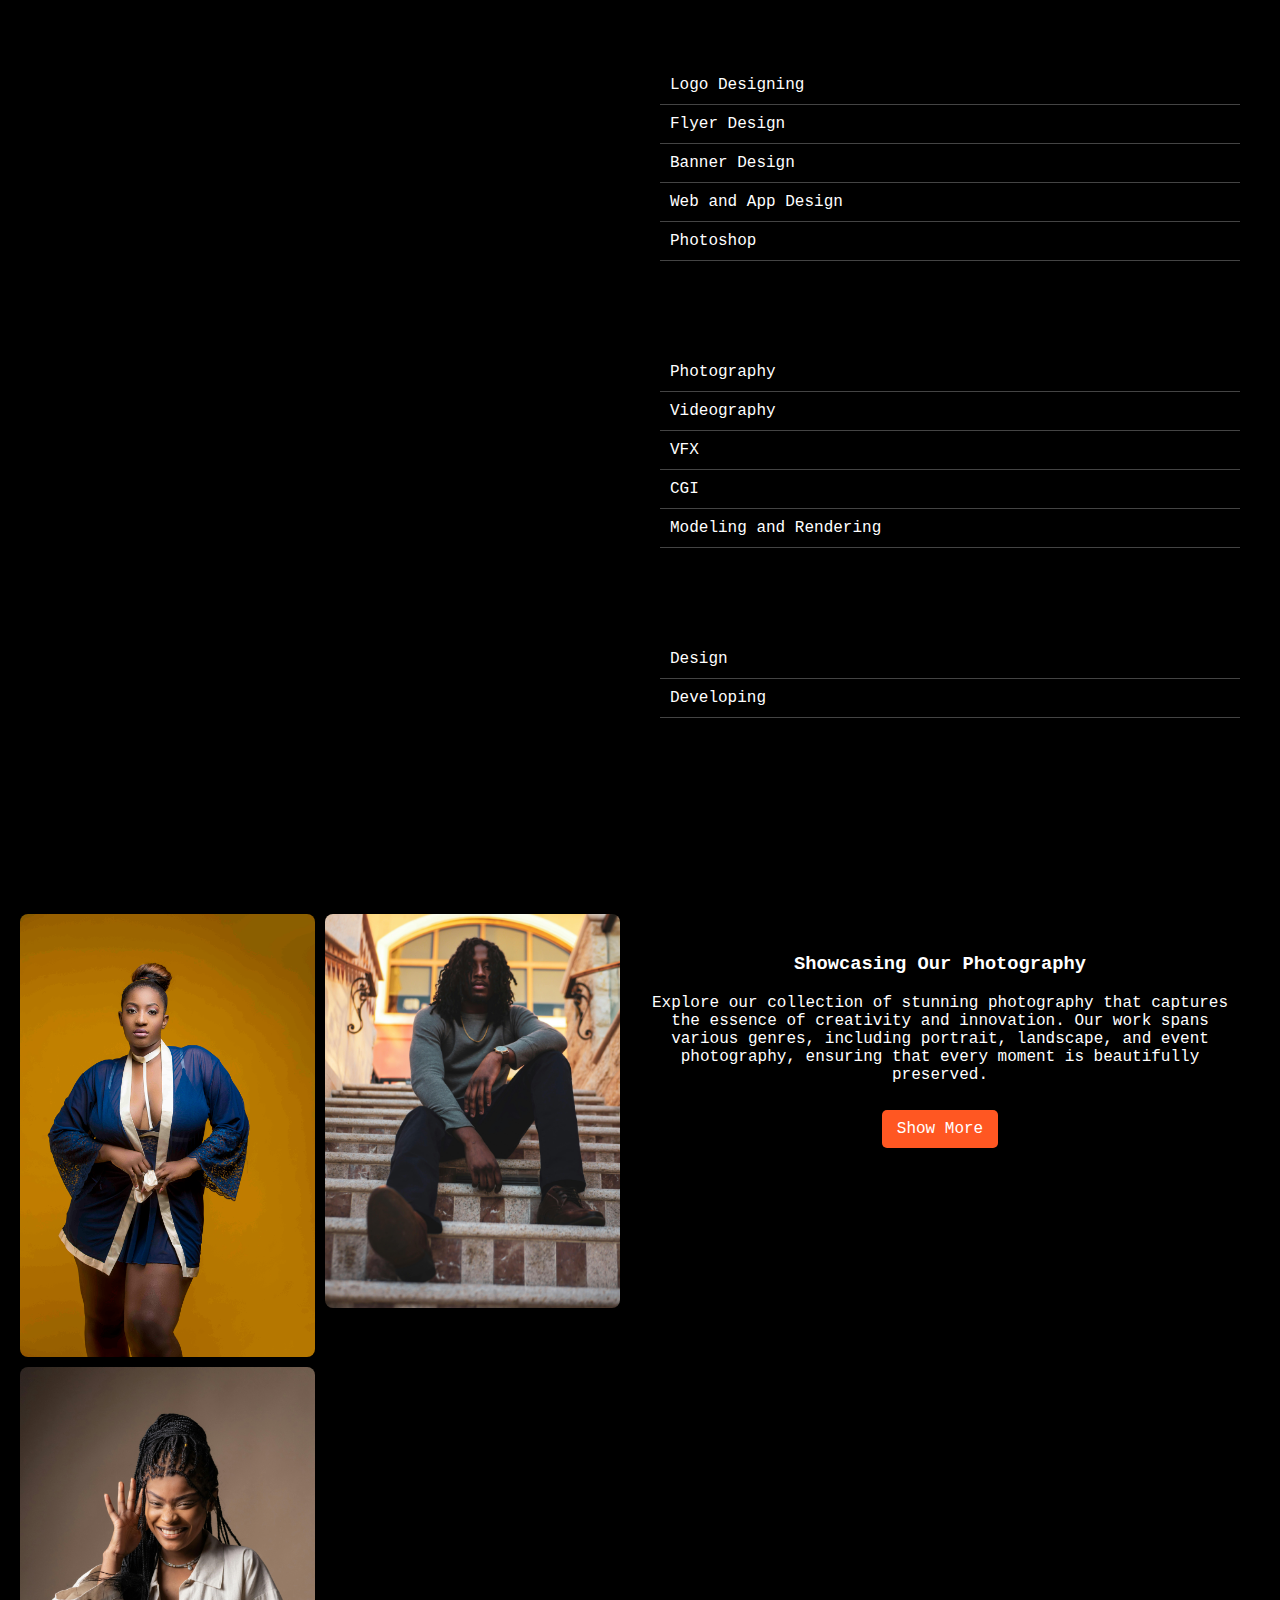
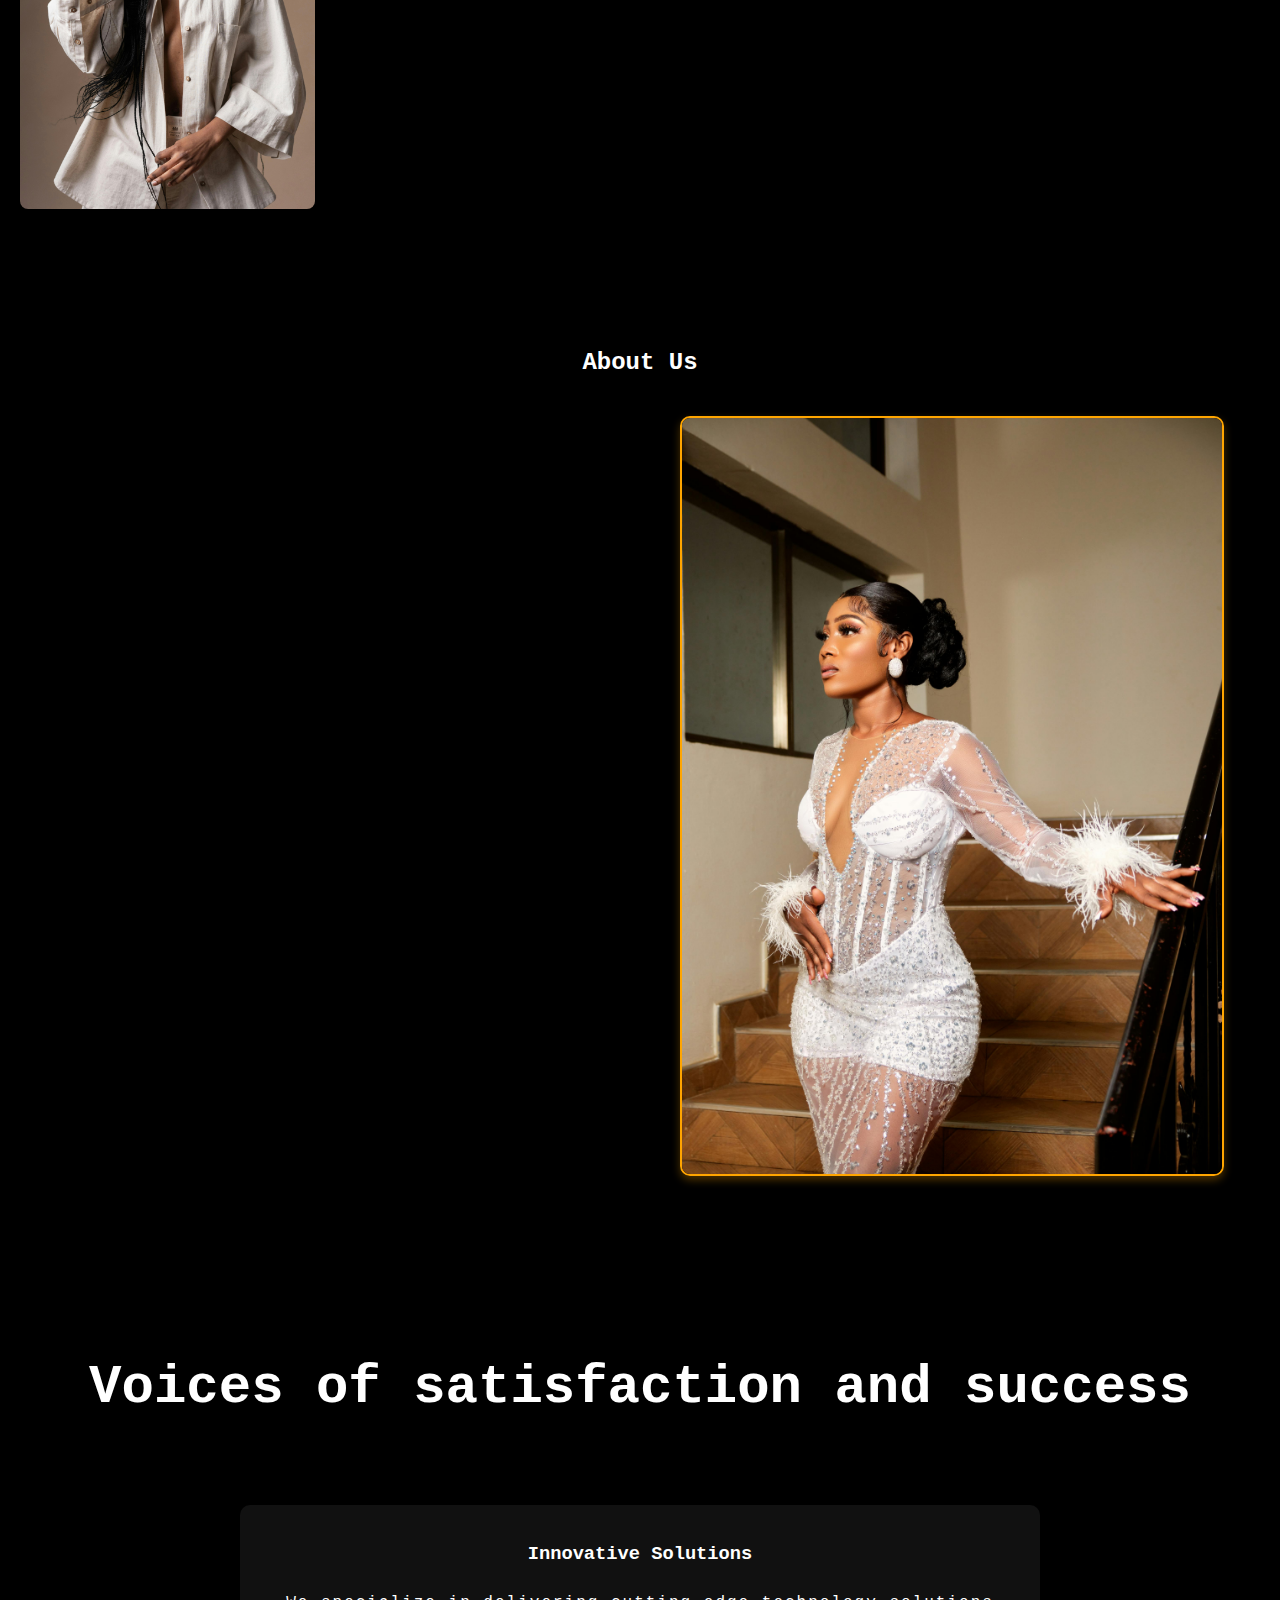
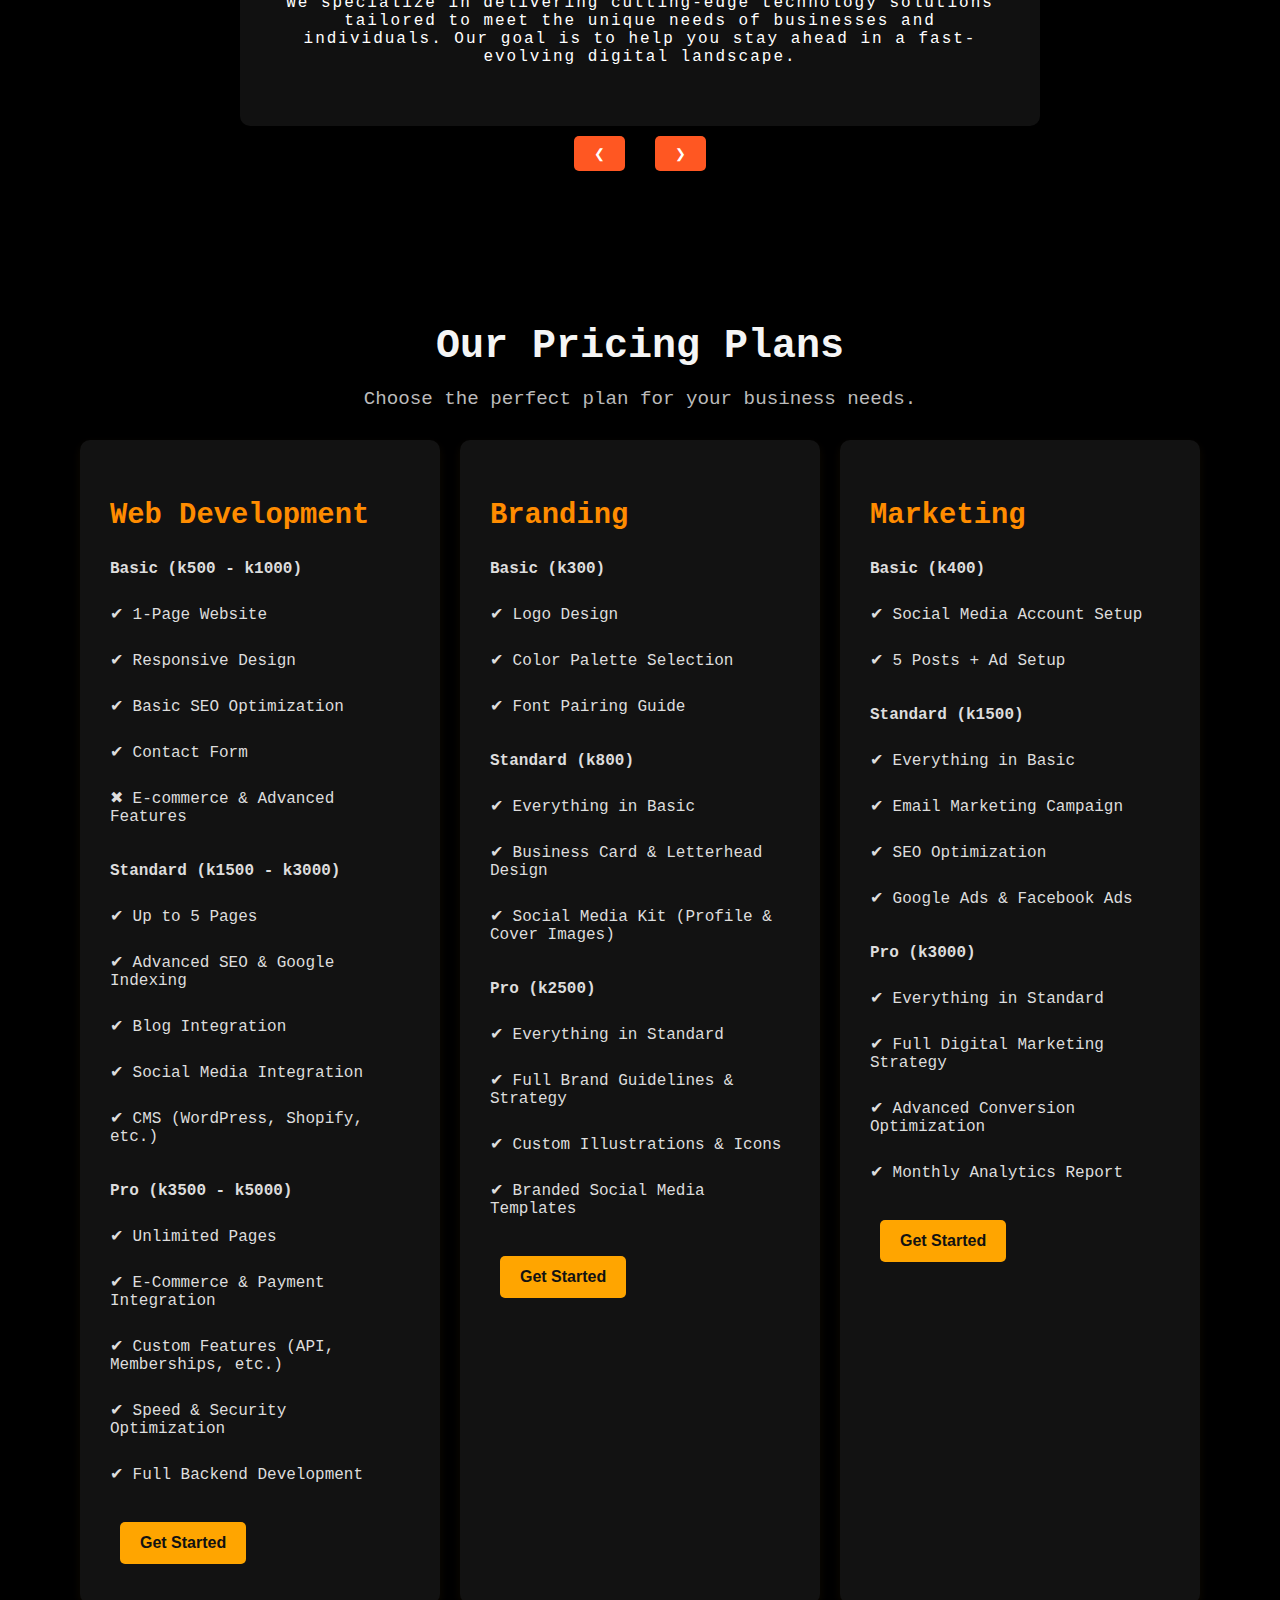
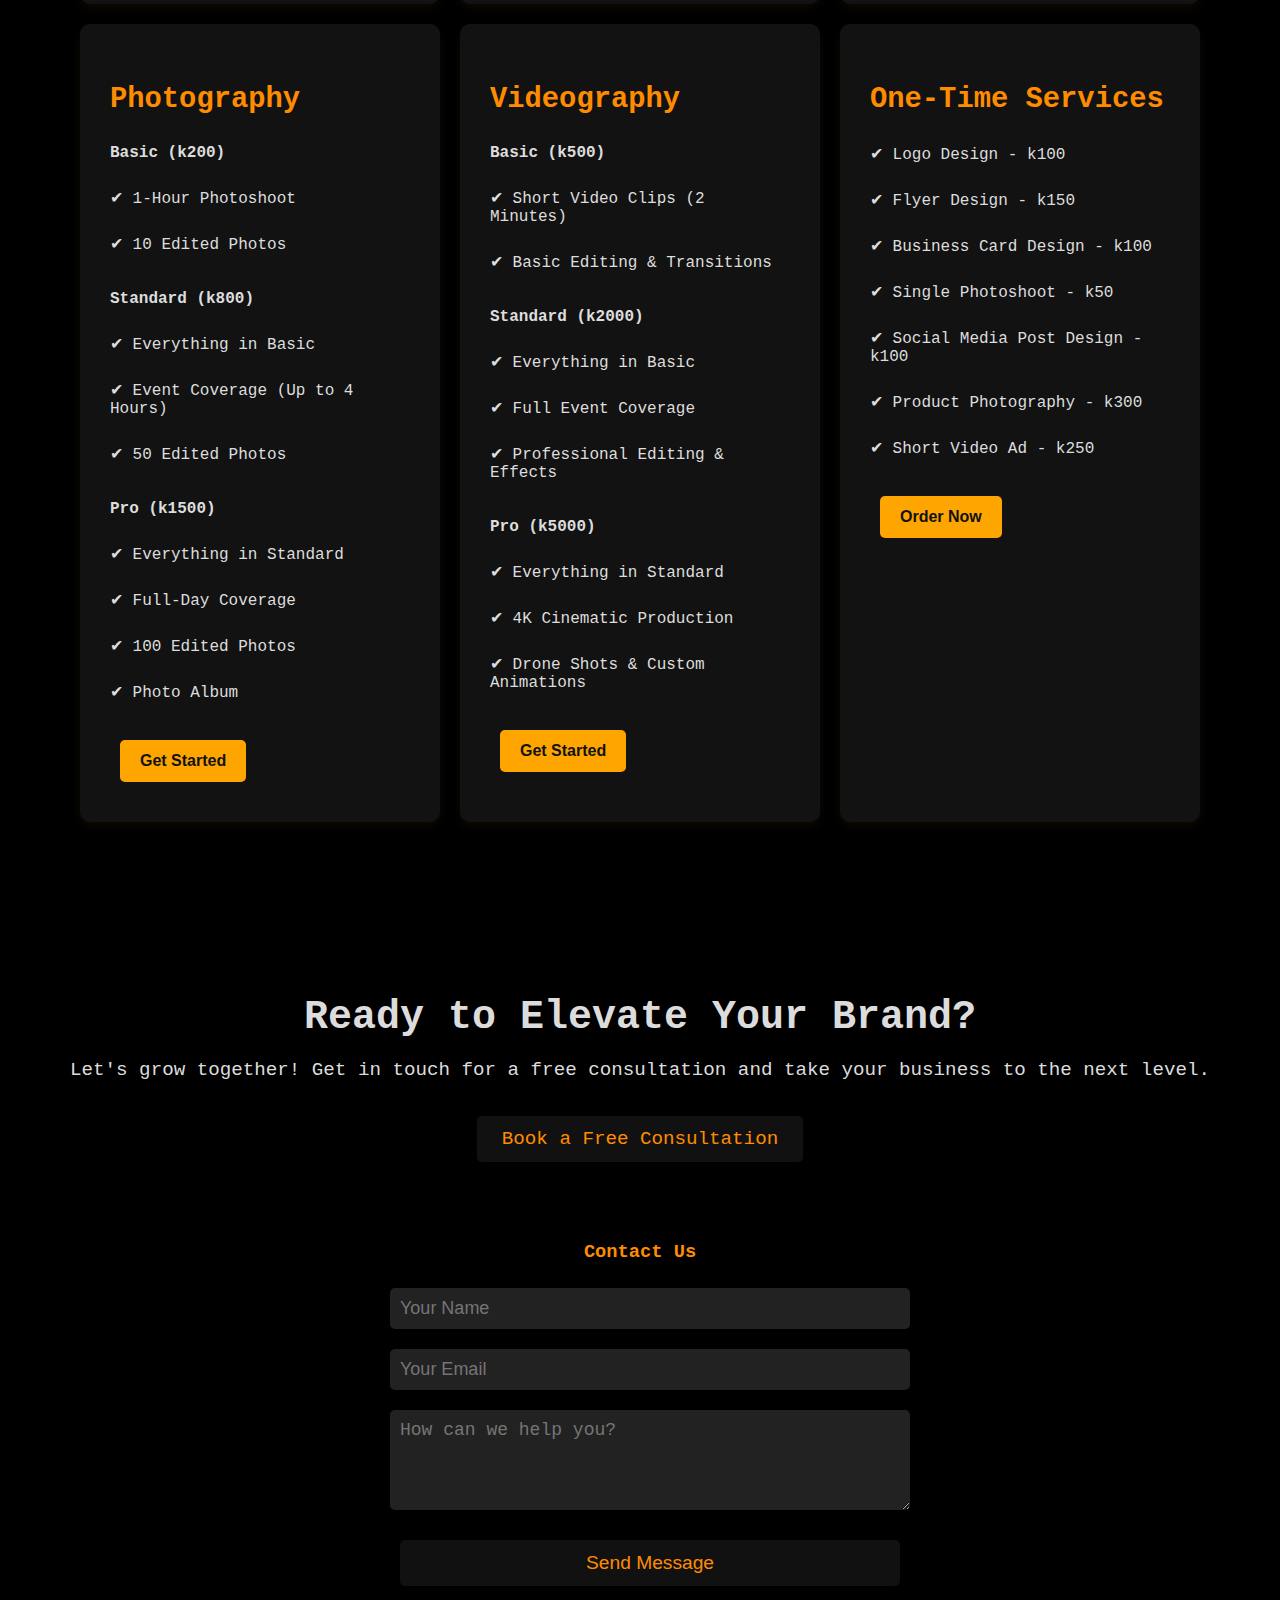
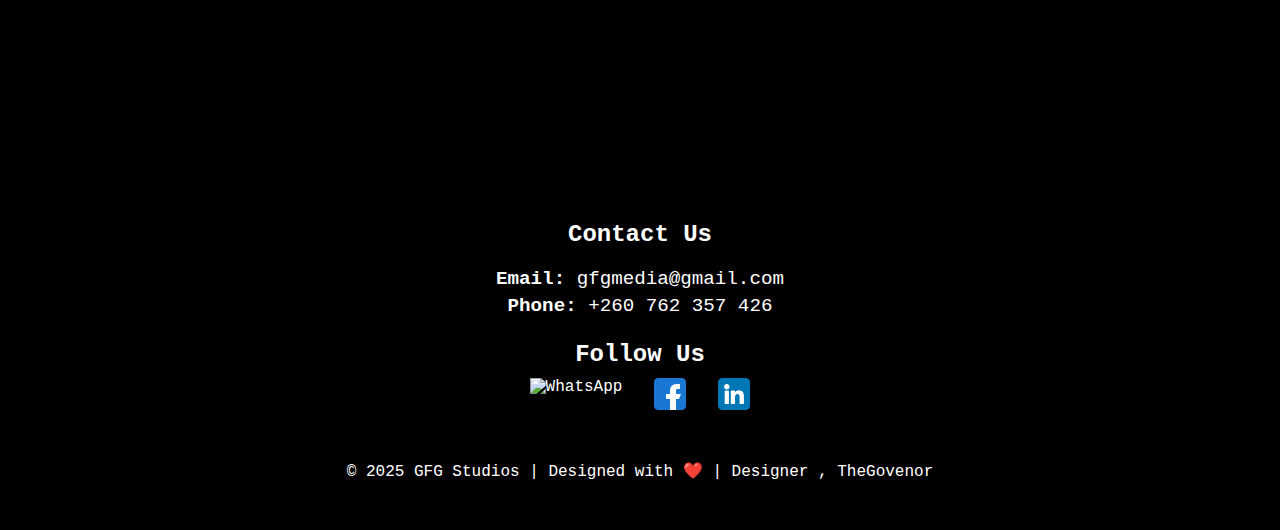
==== commit b1bf145c: "added my portfolio" ====
--- a/index.html
+++ b/index.html
@@ -117,7 +117,8 @@
             <div class="gallery-description">
                 <h3>Showcasing Our Photography</h3>
                 <p>Explore our collection of stunning photography that captures the essence of creativity and innovation. Our work spans various genres, including portrait, landscape, and event photography, ensuring that every moment is beautifully preserved.</p>
-                <a href="#" class="show-more">Show More</a>
+                
+                <a href="https://www.instagram.com/_thegovenor/" target="_blank" class="show-more">Show More</a>
             </div>
         </div>
     </section>
@@ -342,7 +343,90 @@
     
         </div>
     </section>
-    
+    <section class="cta-section" id="contact">
+        <div class="cta-content">
+            <h2>Ready to Elevate Your Brand?</h2>
+            <p>Let's grow together! Get in touch for a free consultation and take your business to the next level.</p>
+            <a href="#contact-form" class="cta-btn">Book a Free Consultation</a>
+        </div>
+    
+        <!-- Contact Form -->
+        <div class="contact-form" id="contact-form">
+            <h3>Contact Us</h3>
+            <form id="contactForm">
+                <input type="text" name="name" placeholder="Your Name" required>
+                <input type="email" name="email" placeholder="Your Email" required>
+                <textarea name="message" placeholder="How can we help you?" rows="4" required></textarea>
+                <button type="submit" class="cta-btn">Send Message</button>
+            </form>
+        </div>
+    
+        <!-- Platform Selection Popup -->
+        <div class="popup-overlay" id="popupOverlay">
+            <div class="popup-content">
+                <h3>Choose a Platform to Send Your Message</h3>
+                <div class="platform-options">
+                    <a href="https://wa.me/+260762357426" target="_blank">  <button class="platform-btn" id="whatsappBtn">
+                        <img src="https://upload.wikimedia.org/wikipedia/commons/6/6b/WhatsApp.svg" alt="WhatsApp">
+                        WhatsApp
+                    </button>
+                    </a>
+                    <a href="https://www.instagram.com/_thegovenor/" target="_blank">
+                    <button class="platform-btn" id="instagramBtn">
+                        <img src="https://upload.wikimedia.org/wikipedia/commons/e/e7/Instagram_logo_2016.svg" alt="Instagram">
+                        Instagram
+                    </button>
+                </a>
+                <a href="https://web.facebook.com/tapuwa.mapfumo.3" target="_blank">
+                    <button class="platform-btn" id="facebookBtn">
+                        <img src="https://upload.wikimedia.org/wikipedia/commons/5/51/Facebook_f_logo_%282019%29.svg" alt="Facebook">
+                        Facebook
+                    </button>
+                </a>
+                </div>
+                <button class="close-btn" id="closePopup">Close</button>
+            </div>
+        </div>
+
+        <script>
+            document.addEventListener('DOMContentLoaded', function () {
+    const contactForm = document.getElementById('contactForm');
+    const popupOverlay = document.getElementById('popupOverlay');
+    const closePopup = document.getElementById('closePopup');
+
+    // Show popup when form is submitted
+    contactForm.addEventListener('submit', function (e) {
+        e.preventDefault(); // Prevent form submission
+        popupOverlay.classList.add('active'); // Show popup
+    });
+
+    // Close popup when close button is clicked
+    closePopup.addEventListener('click', function () {
+        popupOverlay.classList.remove('active'); // Hide popup
+    });
+
+    // Handle platform selection
+    const whatsappBtn = document.getElementById('whatsappBtn');
+    const instagramBtn = document.getElementById('instagramBtn');
+    const facebookBtn = document.getElementById('facebookBtn');
+
+    whatsappBtn.addEventListener('click', function () {
+        alert('Redirecting to WhatsApp...');
+        // Add WhatsApp redirection logic here
+    });
+
+    instagramBtn.addEventListener('click', function () {
+        alert('Redirecting to Instagram...');
+        // Add Instagram redirection logic here
+    });
+
+    facebookBtn.addEventListener('click', function () {
+        alert('Redirecting to Facebook...');
+        // Add Facebook redirection logic here
+    });
+});
+        </script>
+    </section>
     <header>
         <nav>
             <div class="logo">GFG | Studios</div>
@@ -387,7 +471,7 @@
                 <div class="icons">
                     <div>
                         <a href="https://wa.me/+260762357426" target="_blank">
-                          <img src="imgs/facebook.png" alt="WhatsApp">
+                          <img src="imgs/whatsapp.png" alt="WhatsApp">
                         </a>
                       </div>
                       <div>
@@ -419,7 +503,7 @@
           
         </div>
         <div class="footer-bottom">
-            <p>© 2025 GFG Studios | Designed with ❤️ | Designer , <a href="tapuwamapfumo.netlify.app">TheGovenor</a></p>
+            <p>© 2025 GFG Studios | Designed with ❤️ | Designer , <a href="taps.html">TheGovenor</a></p>
         </div>
     </footer>
 
--- a/index.css
+++ b/index.css
@@ -96,6 +96,21 @@
     background-image:url('imgs/pexels-prime-cinematics-1005175-2057477.jpg'); /* Background image */
     background-size: cover; /* Cover the entire area */
     background-position: top; /* Center the image */
+    opacity: 0.2; /* Initially hidden */
+    transition: opacity 1s ease; /* Smooth transition for opacity */
+    z-index: 1; /* Place it behind the content */ 
+}
+
+.branding-taps .intro::after{
+    content: ""; /* Create a pseudo-element */
+    position: absolute; /* Position it absolutely */
+    top: 0;
+    left: 0;
+    right: 0;
+    bottom: 0;
+    background-image:url('imgs/Screenshot\ 2025-02-04\ 042117.png'); /* Background image */
+    background-size: contain; /* Cover the entire area */
+    /* Center the image */
     opacity: 0.2; /* Initially hidden */
     transition: opacity 1s ease; /* Smooth transition for opacity */
     z-index: 1; /* Place it behind the content */ 
@@ -973,7 +988,7 @@
 }
 
 .section-title {
-    font-size: 5rem;
+    font-size: 2.5rem;
     font-weight: bold;
     color: gainsboro;
     margin-bottom: 40px;
@@ -1486,7 +1501,7 @@
 }
 
 .faq-section .section-title {
-    font-size: 2.5rem;
+    font-size: 1.5rem;
     margin-bottom: 20px;
     color: #ff8c00;
 }
@@ -1692,4 +1707,83 @@
     border-radius: 10px;
     border: 2px solid #FFA500; /* Orange border */
     box-shadow: 0 4px 8px rgba(255, 165, 0, 0.3); /* Orange shadow */
+}
+/* Popup Overlay */
+.popup-overlay {
+    position: fixed;
+    top: 0;
+    left: 0;
+    width: 100%;
+    height: 100%;
+    background-color: rgba(0, 0, 0, 0.7);
+    display: flex;
+    justify-content: center;
+    align-items: flex-end;
+    opacity: 0;
+    visibility: hidden;
+    transition: opacity 0.3s ease, visibility 0.3s ease;
+    z-index: 1000;
+}
+
+.popup-overlay.active {
+    opacity: 1;
+    visibility: visible;
+}
+
+/* Popup Content */
+.popup-content {
+    background-color: #121212;
+    padding: 20px;
+    border-radius: 10px 10px 0 0;
+    width: 100%;
+    max-width: 400px;
+    transform: translateY(100%);
+    transition: transform 0.3s ease;
+}
+
+.popup-overlay.active .popup-content {
+    transform: translateY(0);
+}
+
+/* Platform Buttons */
+.platform-options {
+    display: flex;
+    gap: 10px;
+}
+
+.platform-btn {
+    display: flex;
+    align-items: center;
+    gap: 10px;
+    padding: 10px;
+    background-color: #222;
+    border: none;
+    border-radius: 5px;
+    cursor: pointer;
+    transition: background-color 0.3s ease;
+}
+
+.platform-btn:hover {
+    background-color: #ddd;
+}
+
+.platform-btn img {
+    width: 24px;
+    height: 24px;
+}
+
+/* Close Button */
+.close-btn {
+    margin-top: 20px;
+    padding: 10px 20px;
+    background-color: #FFA500;
+    border: none;
+    border-radius: 5px;
+    color: #fff;
+    cursor: pointer;
+    transition: background-color 0.3s ease;
+}
+
+.close-btn:hover {
+    background-color: #e59400;
 }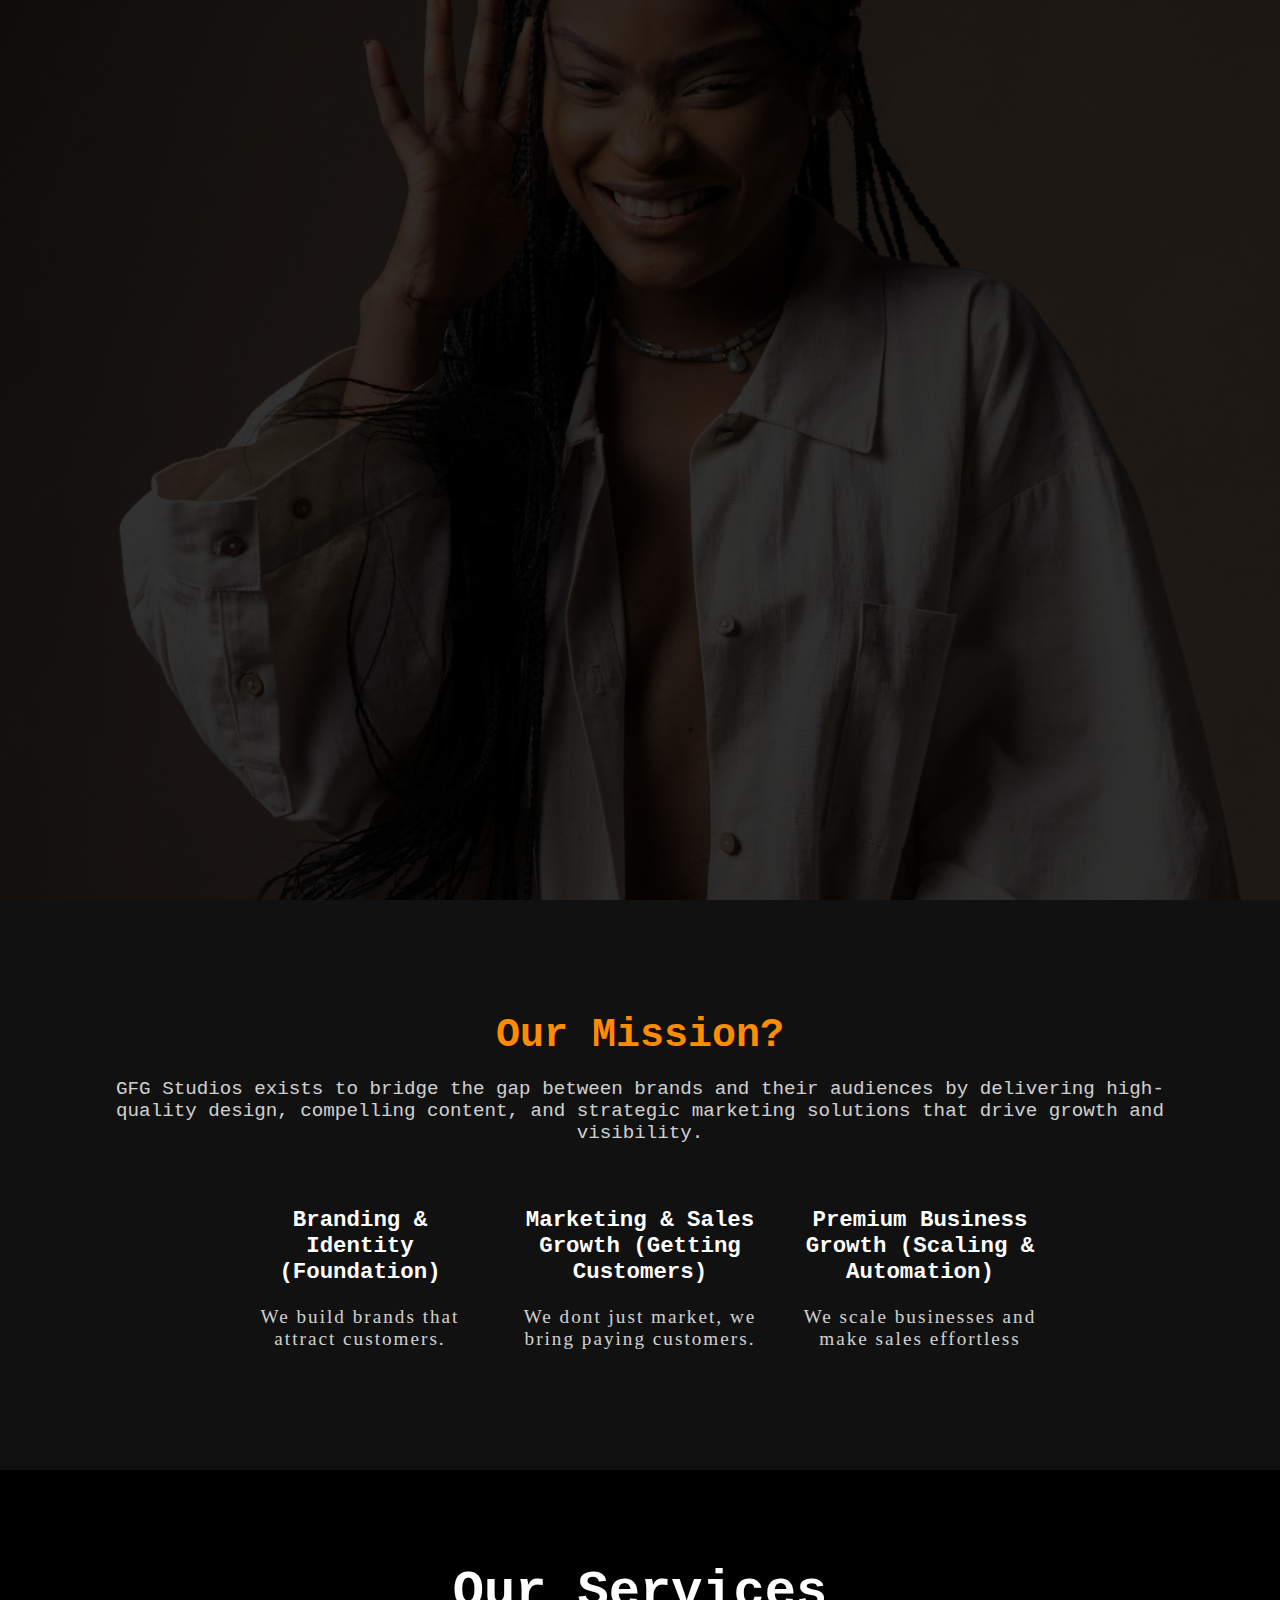
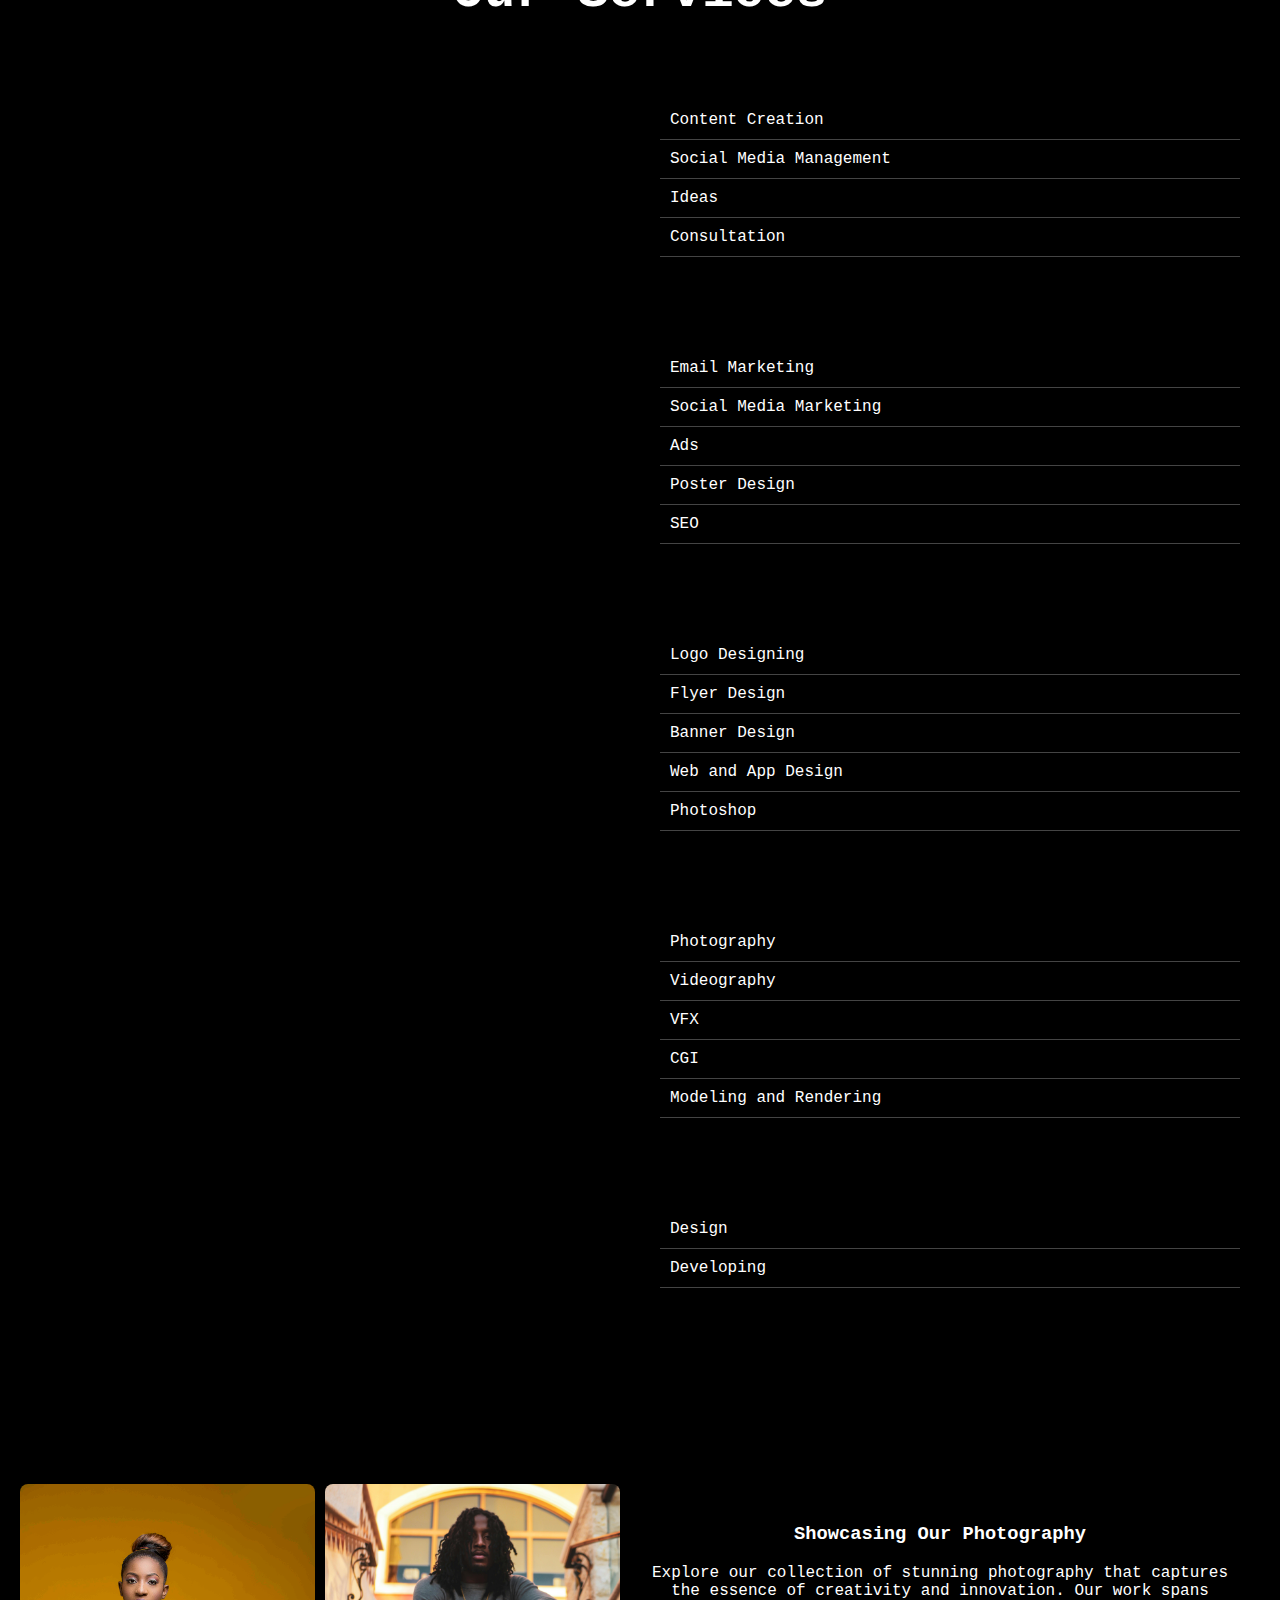
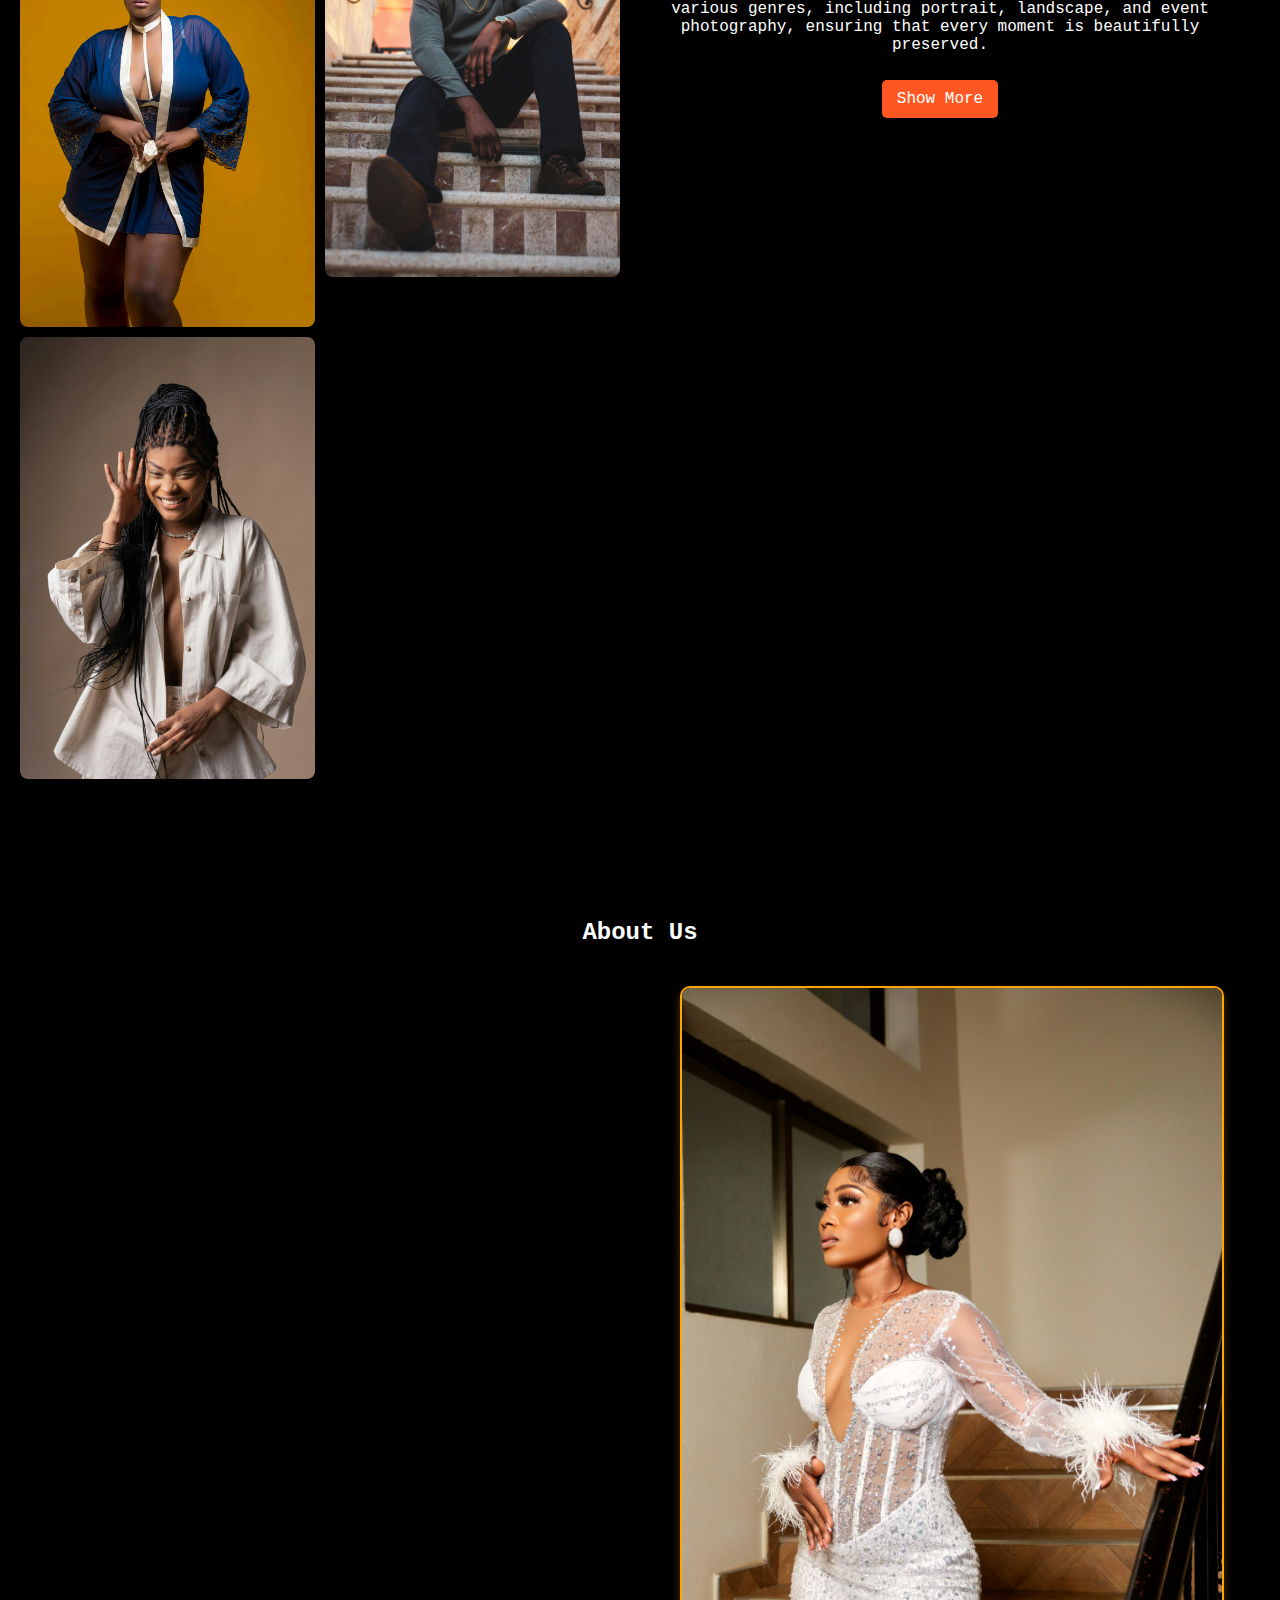
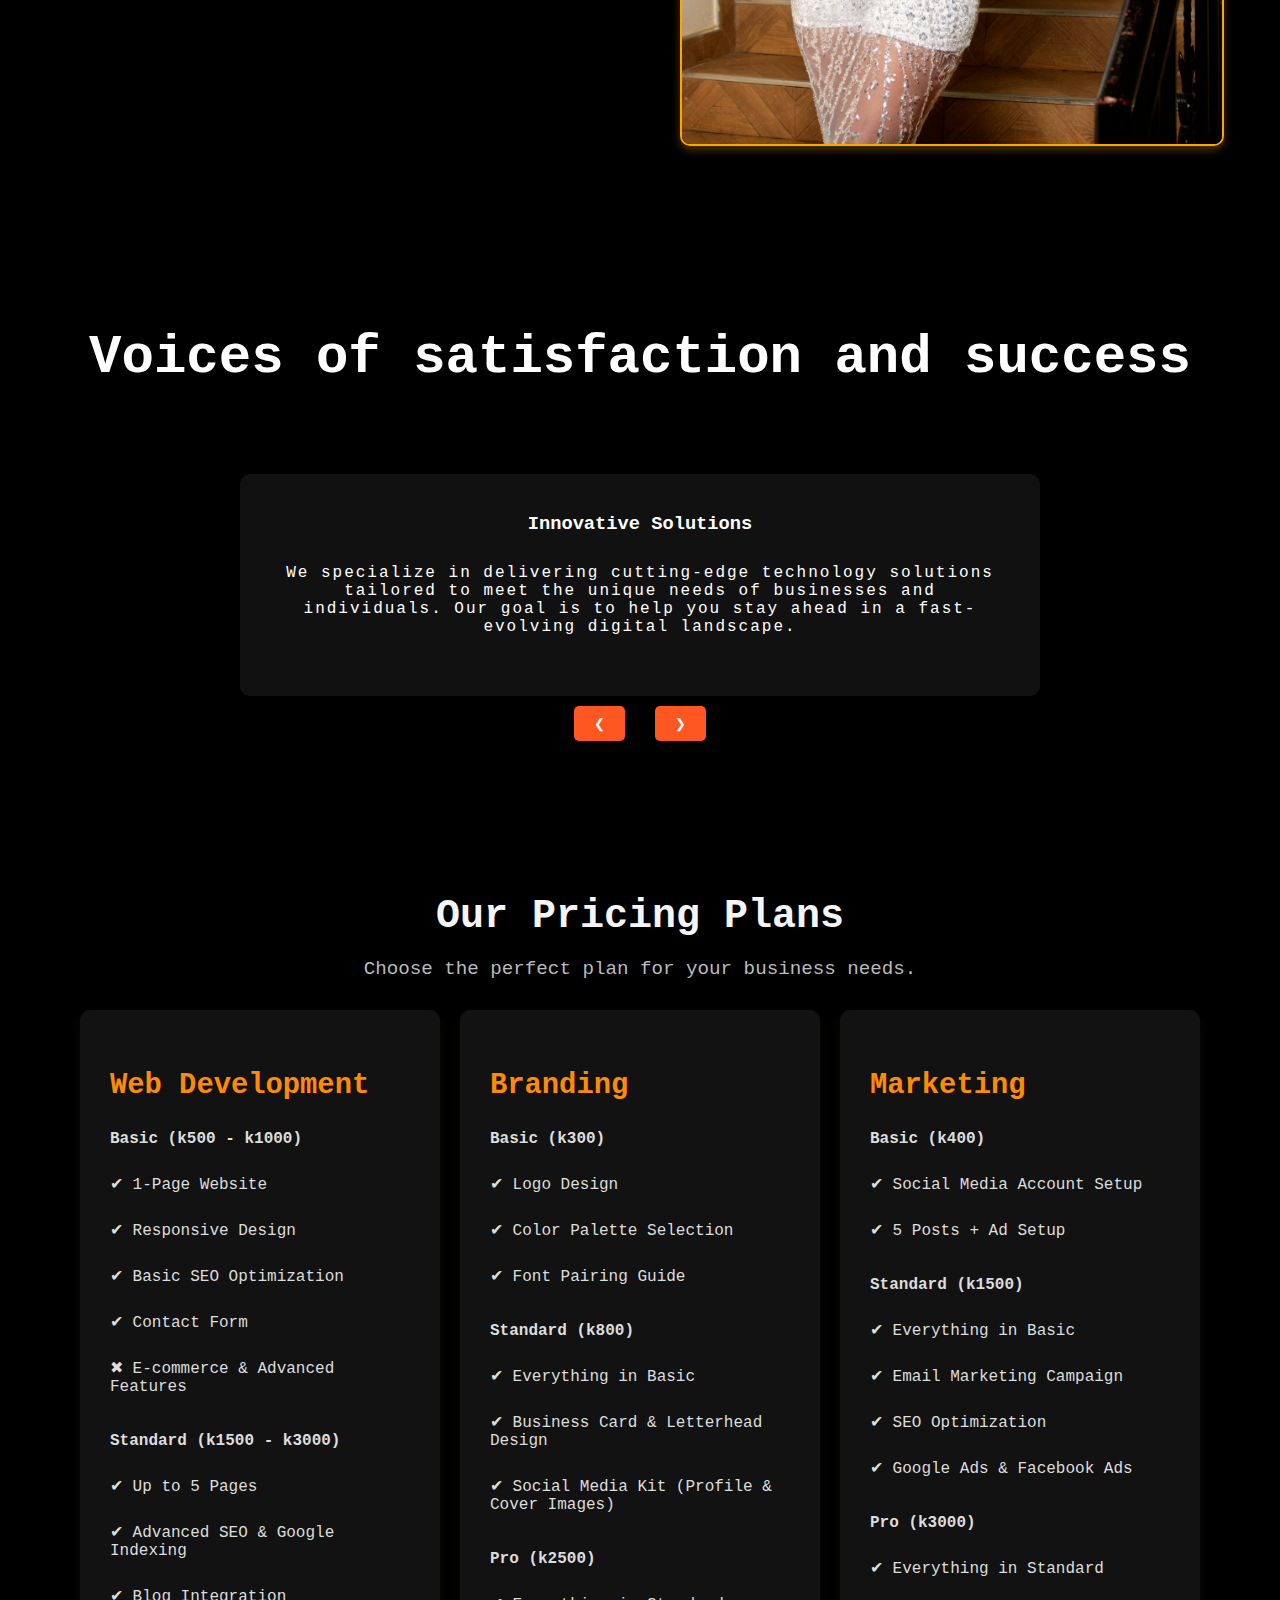
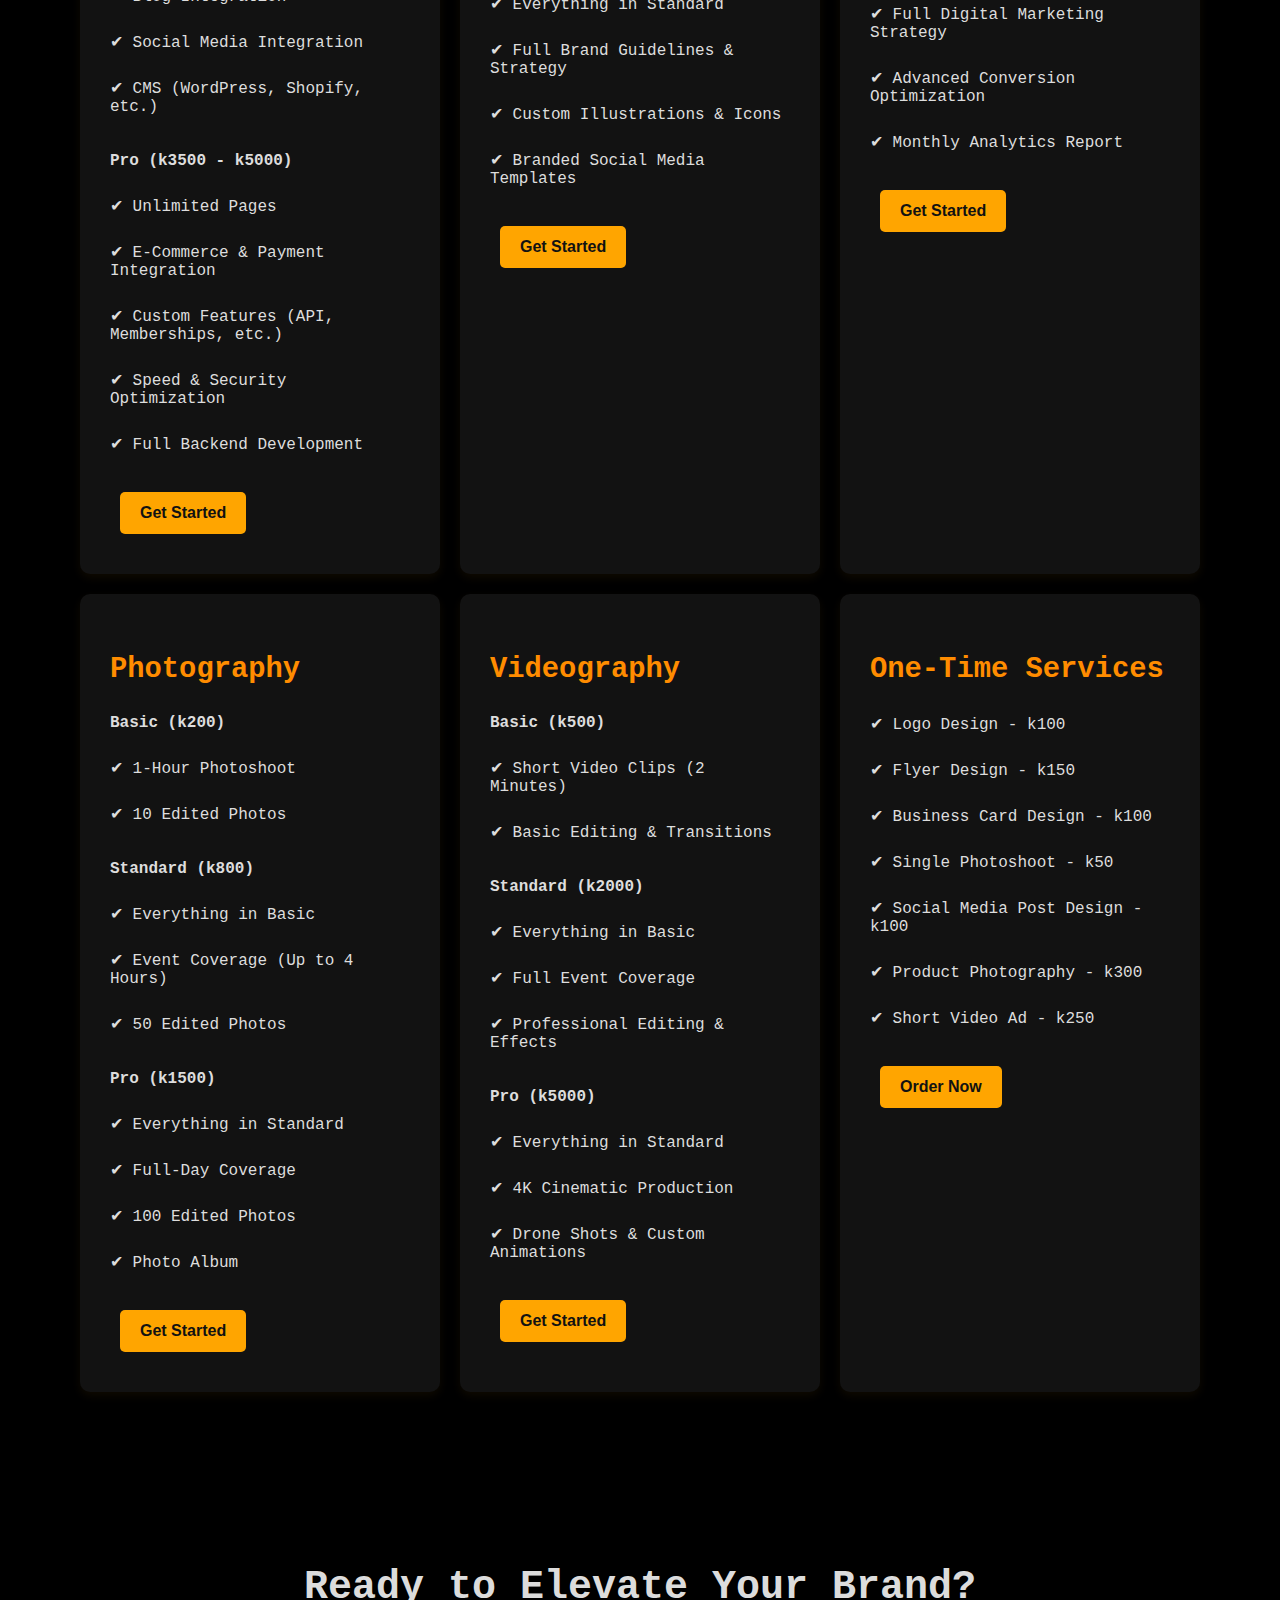
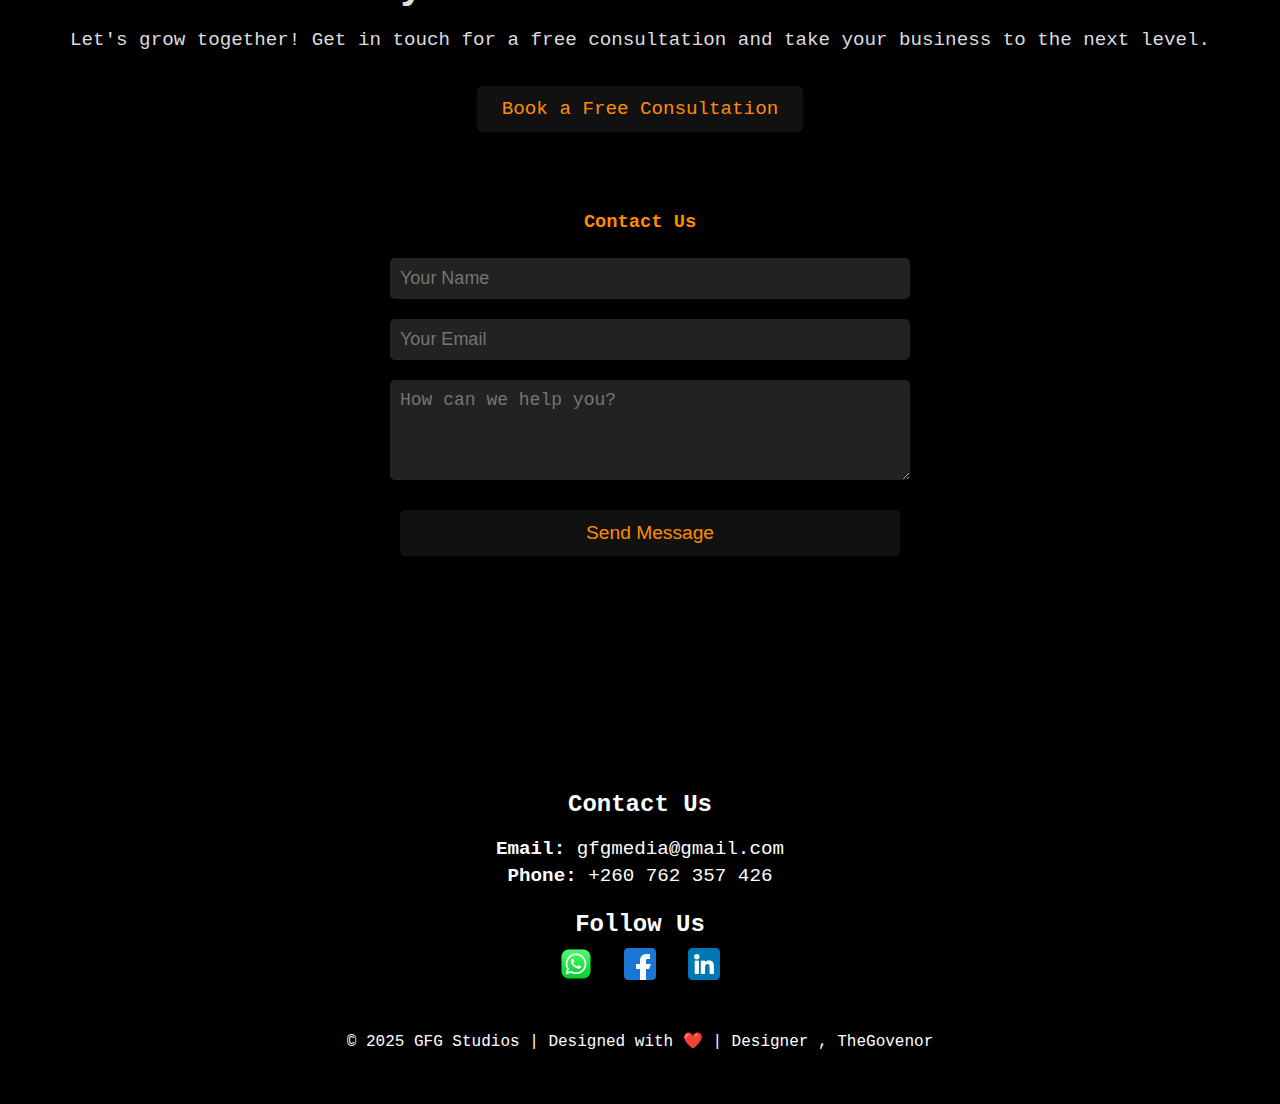
==== commit c40c88dc: "gthg" ====
--- a/index.html
+++ b/index.html
@@ -16,7 +16,7 @@
             <span class="letter f">F</span>
             <span class="letter g2">G</span>
         </div>
-        <div class="media">Media</div>
+        <div class="media">Studios</div>
         <img src="imgs/light.png" alt="Light Effect" class="light-effect">
         
         <div class="intro-text">
@@ -24,6 +24,39 @@
             <p>Branding | Marketing | Graphic Design | Media</p>
         </div>
     </div>
+
+    <section id="why-choose-us">
+        <div class="container">
+            <h2>Our Mission?</h2>
+            <p>GFG Studios exists to bridge the gap between brands and their audiences by delivering high-quality design, compelling content, and strategic marketing solutions that drive growth and visibility.</p>
+            
+            <div class="features">
+                <div class="feature">
+                    <i class="fas fa-chart-line"></i>
+                    <h3>Branding & Identity (Foundation)</h3>
+                    <p>We build brands that attract customers.</p>
+                
+                </div>
+    
+                <div class="feature">
+                    <i class="fas fa-bullseye"></i>
+                    <h3>Marketing & Sales Growth (Getting Customers)</h3>
+                    <p>We dont just market, we bring paying customers.</p>
+                  
+                </div>
+    
+                <div class="feature">
+                    <i class="fas fa-lightbulb"></i>
+                    <h3>Premium Business Growth (Scaling & Automation)</h3>
+                    <p>We scale businesses and make sales effortless</p>
+                </div>
+    
+              
+            </div>
+        </div>
+    </section>
+
+    
 
     <section class="services" id="services">
         <h2>Our Services</h2>
@@ -129,6 +162,9 @@
             <div class="about-info">
                 <h3>Who We Are</h3>
                 <p>GFG Studios is a digital marketing agency dedicated to helping brands grow through innovative strategies and creative solutions. Our team of experts specializes in branding, marketing, graphic design, and media production, ensuring that your brand stands out in a competitive market.</p>
+
+                <h2>Vission</h2>
+                <p>To be the leading creative agency that helps businesses establish a powerful online presence through branding, content creation, and digital marketing.</p>
             </div>
             <div class="about-image">
                 <img src="imgs/pexels-kenilev-terku-1653746-17888950.jpg" alt="About Us">
@@ -471,7 +507,7 @@
                 <div class="icons">
                     <div>
                         <a href="https://wa.me/+260762357426" target="_blank">
-                          <img src="imgs/whatsapp.png" alt="WhatsApp">
+                          <img src="imgs/logo.png" alt="WhatsApp">
                         </a>
                       </div>
                       <div>
--- a/index.css
+++ b/index.css
@@ -1253,6 +1253,10 @@
     justify-content: center;
     gap: 30px;
 }
+.feature li{
+    list-style: none;
+    margin-top: 10px;
+}
 
 .feature {
     border-radius: 10px;
